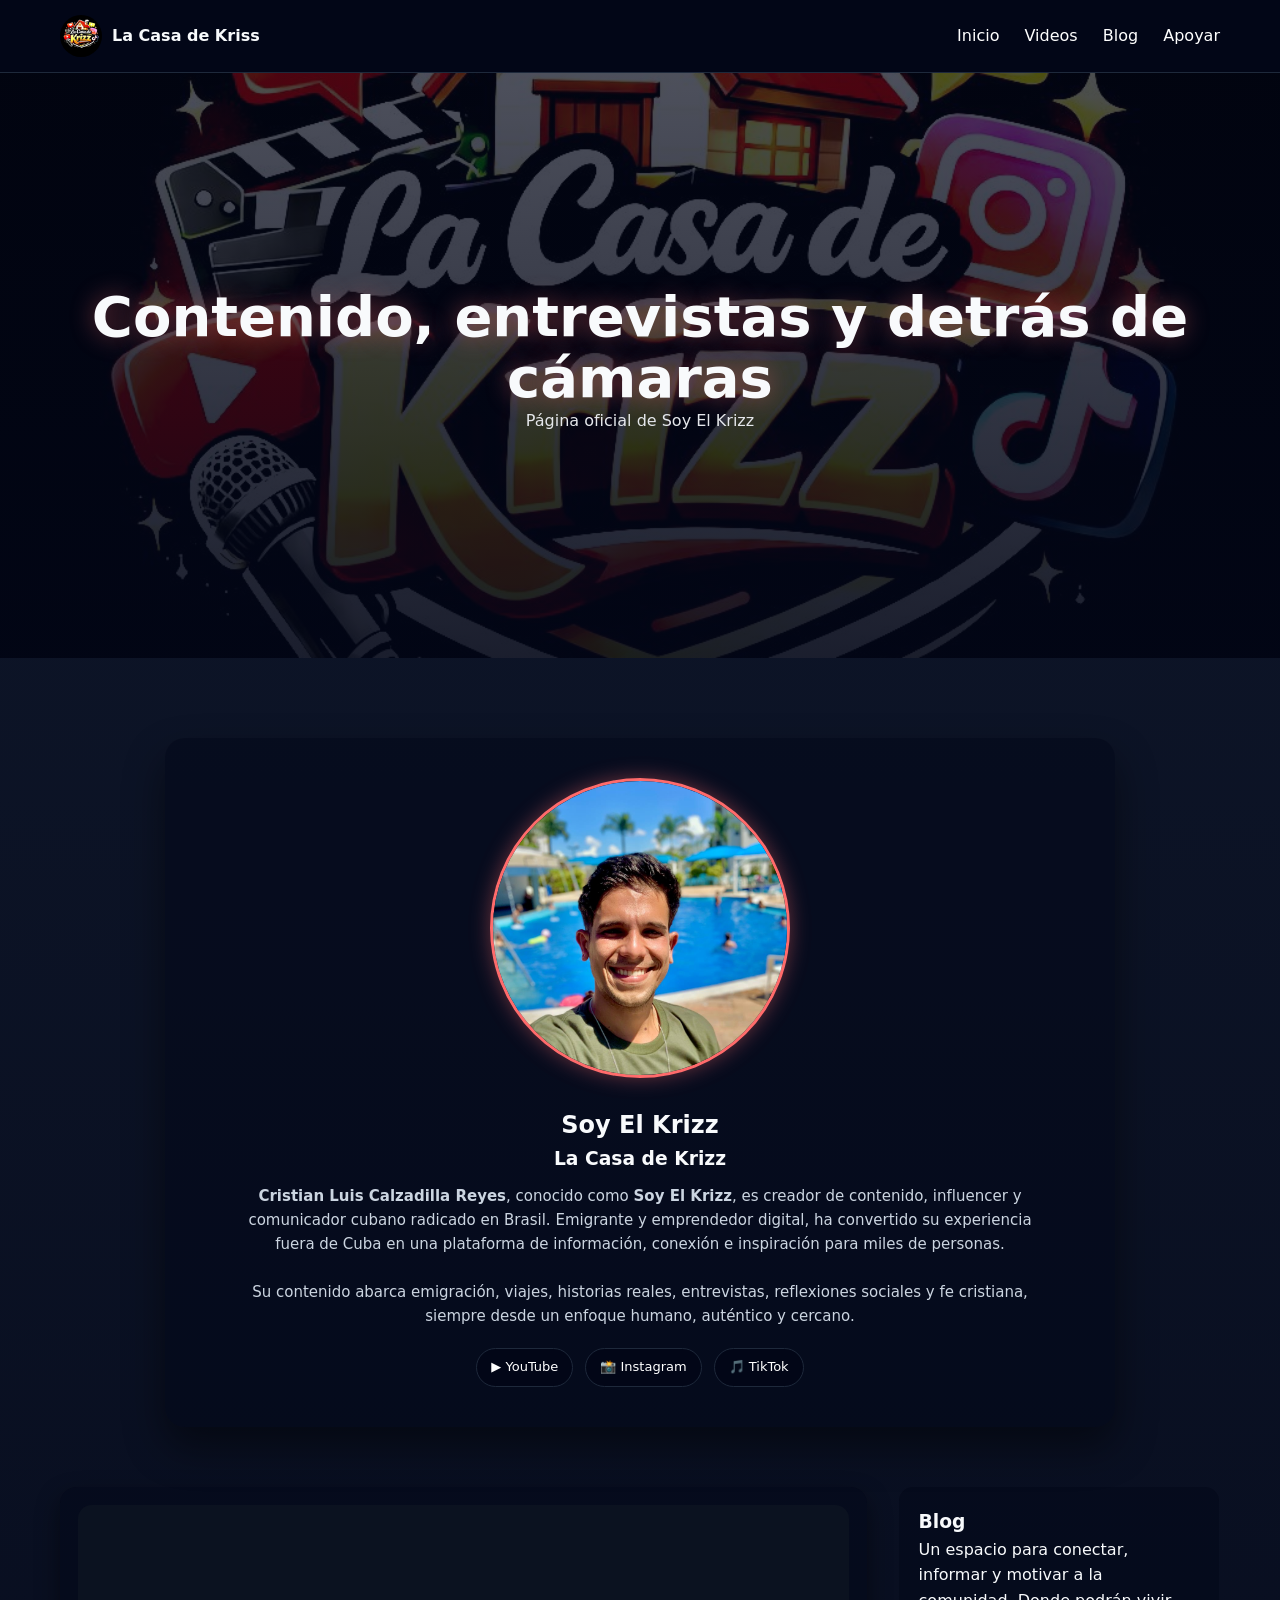
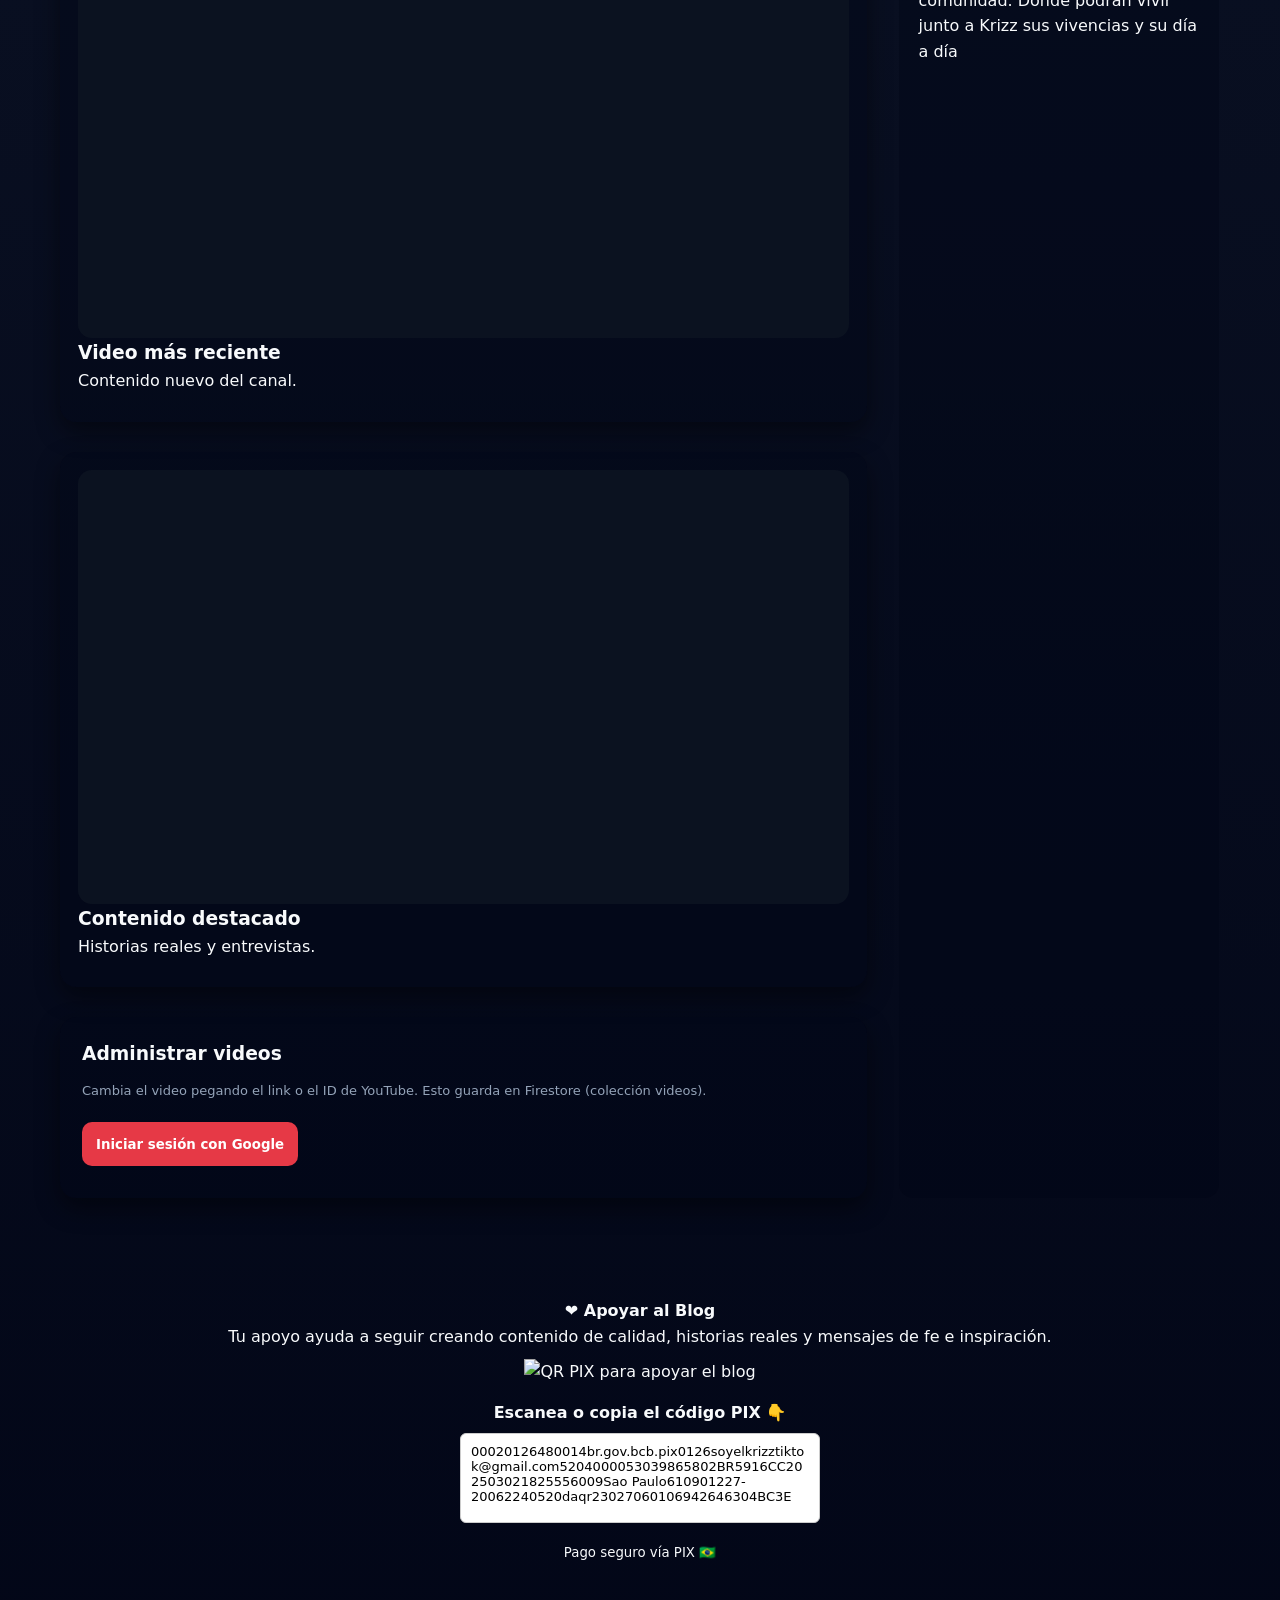
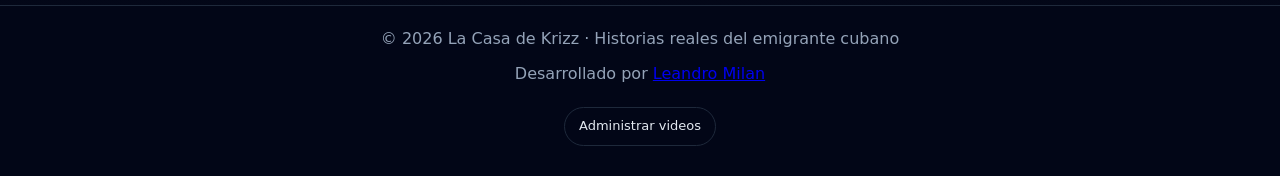
==== index.html @ 84e84c22 "Inline admin UI in index.html (Google sign-in + Firestore writes)" ====
<!DOCTYPE html>
<html lang="es">
<head>
    <meta charset="UTF-8">
    <meta name="viewport" content="width=device-width, initial-scale=1.0">
    <title>La Casa de Krizz 🎥 | Historias Reales del Emigrante Cubano</title>

    <!-- SEO -->
<meta name="description" content="La Casa de Krizz: historias reales de emigración, entrevistas, fe cristiana y vida fuera de Cuba. Videos auténticos de Soy El Krizz, creador cubano en Brasil.">
<meta name="keywords" content="Soy El Krizz, emigrante cubano, vida en Brasil, historias reales, videos de emigración, fe cristiana, creador cubano">
<meta name="author" content="Leandro Milán">
<meta name="robots" content="index, follow">

<!-- Open Graph -->
<meta property="og:title" content="La Casa de Krizz | Historias Reales del Emigrante Cubano">
<meta property="og:description" content="Videos, experiencias y contenido real sobre emigración, fe y vida fuera de Cuba.">
<meta property="og:image" content="https://leandro-designer.github.io/La-Casa-de-Krizz/imagenes/logo.png">
<meta property="og:url" content="https://leandro-designer.github.io/La-Casa-de-Krizz/">
<meta property="og:type" content="website">

<!-- TWITTER -->
<meta name="twitter:card" content="summary_large_image">
<meta name="twitter:title" content="La Casa de Krizz">
<meta name="twitter:description" content="Historias reales del emigrante cubano. Videos auténticos y humanos.">
<meta name="twitter:image" content="https://leandro-designer.github.io/La-Casa-de-Krizz/imagenes/logo.png">

    <!-- ICONO -->
    <link rel="icon" href="imagenes/logo-blog2.png">

    <link rel="preconnect" href="https://img.youtube.com">
    <link rel="preconnect" href="https://www.youtube.com">
    <link rel="preconnect" href="https://www.gstatic.com">
    <link rel="preconnect" href="https://firestore.googleapis.com">
    <link rel="preload" as="image" href="imagenes/Soy-el-Krizz.png">

    <!-- CSS -->
    <link rel="stylesheet" href="style.css">

    <script>
        // Avoid flashing the hardcoded thumbnails before Firestore swaps them in.
        document.documentElement.classList.add("videos-loading");
    </script>
</head>
<body>

<!-- ================= HEADER ================= -->
<header class="header">
    <div class="header-container">
        <div class="brand">
            <img src="imagenes/logo-blog2.png" alt="Logo-La Casa de Kriss" loading="lazy" >
            <span>La Casa de Kriss</span>
        </div>

        <nav class="nav">
            <a href="#Inicio">Inicio</a>
            <a href="#Videos">Videos</a>
            <a href="#Blog">Blog</a>
            <a href="#Apoyar">Apoyar</a>
        </nav>
    </div>
</header>

<!-- ================= HERO ================= -->
<section id="Inicio" class="hero">
    <div class="hero-content">
        <h1>Contenido, entrevistas y detrás de cámaras</h1>
        <p>Página oficial de Soy El Krizz</p>
    </div>
</section>

<!-- ================= BIOGRAFÍA ================= -->
<section class="author-bio" itemscope itemtype="https://schema.org/Person">

    <img src="imagenes/Soy-el-Krizz.png"
            alt="Soy El Krizz creador de contenido"
            class="author-img"
            itemprop="image">

    <h2 itemprop="name">Soy El Krizz</h2>

    <div class="biografia" itemscope itemtype="https://schema.org/Person">

    <h3 itemprop="name">La Casa de Krizz</h3>

    <p itemprop="description" class="author-desc">
        <strong>Cristian Luis Calzadilla Reyes</strong>, conocido como <strong>Soy El Krizz</strong>,
            es creador de contenido, influencer y comunicador cubano radicado en Brasil.
            Emigrante y emprendedor digital, ha convertido su experiencia fuera de Cuba
            en una plataforma de información, conexión e inspiración para miles de personas.
            <br><br>
            Su contenido abarca emigración, viajes, historias reales, entrevistas,
            reflexiones sociales y fe cristiana, siempre desde un enfoque humano,
            auténtico y cercano.
    </p>

        <meta itemprop="nationality" content="Cubano">
        <meta itemprop="homeLocation" content="Brasil">
        <meta itemprop="jobTitle" content="Creador de contenido digital">
    </div>

    <div class="author-social">
        <a href="https://youtube.com/@soyelkrizzoficial" target="_blank" rel="noopener noreferrer">▶ YouTube</a>
        <a href="https://www.instagram.com/soy_elkrizz" target="_blank" rel="noopener noreferrer">📸 Instagram</a>
        <a href="https://www.tiktok.com/@soyelkrizz" target="_blank" rel="noopener noreferrer">🎵 TikTok</a>
    </div>

</section>

<!-- ================= CONTENIDO ================= -->
<main id="Videos" class="layout">

<!-- ================= POSTS ================= -->
<section>

    <!-- POST 1 -->
    <article class="post" data-slot="1" itemscope itemtype="https://schema.org/VideoObject">

    <meta itemprop="name" content="Video más reciente de Soy El Krizz">
    <meta itemprop="description" content="Experiencias reales de emigración y vida fuera de Cuba">
    <meta itemprop="thumbnailUrl" content="https://img.youtube.com/vi/ID/maxresdefault.jpg">
    <meta itemprop="uploadDate" content="2025-01-01">
    <meta itemprop="embedUrl" content="https://www.youtube.com/embed/ID">

        <div class="video-thumb" data-video="gFSZrlOdkKU">
            <img src="https://img.youtube.com/vi/gFSZrlOdkKU/maxresdefault.jpg" alt="Video YouTube" loading="lazy" >
            <span class="play-btn">▶</span>
        </div>

        <div class="post-content">
            <h3>Video más reciente</h3>
            <p>Contenido nuevo del canal.</p>
        </div>

        <script type="application/ld+json">
{
    "@context": "https://schema.org",
    "@type": "VideoObject",
    "name": "Video de Soy El Krizz",
    "description": "Historias reales del emigrante cubano",
    "thumbnailUrl": "https://img.youtube.com/vi/VIDEO_ID/maxresdefault.jpg",
    "uploadDate": "2026-01-01",
    "contentUrl": "https://www.youtube.com/watch?v=VIDEO_ID",
    "embedUrl": "https://www.youtube.com/embed/VIDEO_ID"
}
</script>
    </article>

    <!-- POST 2 -->
    <article class="post" data-slot="2" itemscope itemtype="https://schema.org/VideoObject">

    <meta itemprop="name" content="Video más reciente de Soy El Krizz">
    <meta itemprop="description" content="Experiencias reales de emigración y vida fuera de Cuba">
    <meta itemprop="thumbnailUrl" content="https://img.youtube.com/vi/ID/maxresdefault.jpg">
    <meta itemprop="uploadDate" content="2025-01-01">
    <meta itemprop="embedUrl" content="https://www.youtube.com/embed/ID">

        <div class="video-thumb" data-video="pbfb7nQKcQE">
            <img src="https://img.youtube.com/vi/pbfb7nQKcQE/maxresdefault.jpg" alt="Video YouTube" loading="lazy" >
            <span class="play-btn">▶</span>
        </div>

        <div class="post-content">
            <h3>Contenido destacado</h3>
            <p>Historias reales y entrevistas.</p>
        </div>

        <script type="application/ld+json">
{
    "@context": "https://schema.org",
    "@type": "VideoObject",
    "name": "Video de Soy El Krizz",
    "description": "Historias reales del emigrante cubano",
    "thumbnailUrl": "https://img.youtube.com/vi/VIDEO_ID/maxresdefault.jpg",
    "uploadDate": "2026-01-01",
    "contentUrl": "https://www.youtube.com/watch?v=VIDEO_ID",
    "embedUrl": "https://www.youtube.com/embed/VIDEO_ID"
}
</script>
    </article>

    <!-- ================= ADMIN (MISMA PAGINA) ================= -->
    <section class="admin-card" id="admin" aria-label="Administrar videos">
        <h3>Administrar videos</h3>
        <p class="admin-meta">
            Cambia el video pegando el link o el ID de YouTube. Esto guarda en Firestore (colección <code>videos</code>).
        </p>

        <div>
            <button class="btnLink" id="btnSignIn">Iniciar sesión con Google</button>
            <button class="btnLink" id="btnSignOut" style="display:none;">Cerrar sesión</button>
            <div class="admin-status" id="userInfo"></div>
            <div class="admin-status" id="status"></div>
        </div>

        <div class="admin-actions" id="editor" style="display:none;"></div>
    </section>

</section>

<!-- ================= SIDEBAR ================= -->
<aside id="Blog" class="sidebar">
    <div class="card">
        <h3>Blog</h3>
        <p>Un espacio para conectar, informar y motivar a la comunidad. Donde podrán vivir junto a Krizz sus vivencias y su día a día </p>
    </div>
</aside>

</main>

<!-- ================= MODAL ================= -->
<div class="modal-video" id="videoModal">
    <div class="modal-content">
        <span class="close-modal" id="closeModal">×</span>
        <iframe id="videoFrame" title="Reproductor de video" allowfullscreen></iframe>
    </div>
</div>

<!-- DONACIONES -->
<section id="Apoyar" class="donaciones">
    <h4>❤️ Apoyar al Blog</h4>

    <p>
        Tu apoyo ayuda a seguir creando contenido de calidad, historias reales
        y mensajes de fe e inspiración.
    </p>

    <!-- QR PIX -->
    <div class="pix-box">
        <img
            src="https://api.qrserver.com/v1/create-qr-code/?size=220x220&data=00020126480014br.gov.bcb.pix0126soyelkrizztiktok@gmail.com5204000053039865802BR5916CC202503021825556009Sao Paulo610901227-20062240520daqr23027060106942646304BC3E"
            alt="QR PIX para apoyar el blog" loading="lazy">

        <p class="pix-text">Escanea o copia el código PIX 👇</p>

        <!-- PIX COPIA Y PEGA -->
        <textarea
            readonly
            onclick="this.select()"
            class="pix-code"
        >00020126480014br.gov.bcb.pix0126soyelkrizztiktok@gmail.com5204000053039865802BR5916CC202503021825556009Sao Paulo610901227-20062240520daqr23027060106942646304BC3E</textarea>

        <small>Pago seguro vía PIX 🇧🇷</small>
    </div>
</section>

<!-- ================= FOOTER ================= -->
<footer class="footer">
    <p>© 2026 La Casa de Krizz · Historias reales del emigrante cubano</p>
    <p>Desarrollado por <a href="https://wa.me/5551999422335" target="_blank" rel="noopener noreferrer">Leandro Milan</a></p>
    <p><a class="admin-link" href="#admin">Administrar videos</a></p>
</footer>

<!-- ========= SCRIPT ========= -->
<script>
const modal = document.getElementById("videoModal");
const frame = document.getElementById("videoFrame");
const closeModal = document.getElementById("closeModal");

window.activarModal = function () {
    document.querySelectorAll(".video-thumb").forEach(thumb => {
    thumb.onclick = () => {
        frame.src = `https://www.youtube.com/embed/${thumb.dataset.video}?autoplay=1`;
        modal.style.display = "flex";
    };
});
};

closeModal.onclick = () => {
    modal.style.display = "none";
    frame.src = "";
};

modal.onclick = e => {
    if (e.target === modal) {
    modal.style.display = "none";
    frame.src = "";
}
};

activarModal();
</script>

<!-- Firestore (solo lectura): editas los videos desde Firebase Console -->
<script src="./firebase-config.js"></script>

<script type="module">
import { initializeApp, getApps } from "https://www.gstatic.com/firebasejs/10.8.0/firebase-app.js";
import {
  getAuth,
  GoogleAuthProvider,
  onAuthStateChanged,
  signInWithPopup,
  signOut,
} from "https://www.gstatic.com/firebasejs/10.8.0/firebase-auth.js";
import { getFirestore, doc, getDoc } from "https://www.gstatic.com/firebasejs/10.8.0/firebase-firestore.js";
import { setDoc, serverTimestamp } from "https://www.gstatic.com/firebasejs/10.8.0/firebase-firestore.js";

const CACHE_KEY = "krizz_videos_cache_v1";

function readCache() {
  try {
    const raw = localStorage.getItem(CACHE_KEY);
    return raw ? JSON.parse(raw) : null;
  } catch {
    return null;
  }
}

function writeCache(cache) {
  try {
    localStorage.setItem(CACHE_KEY, JSON.stringify(cache));
  } catch {
    // ignore (private mode / quota / blocked)
  }
}

function normalizeYouTubeId(value) {
  const s = String(value || "").trim();
  if (!s) return null;

  // If the value starts with a YouTube id, accept the first 11 chars.
  const m0 = s.match(/^([a-zA-Z0-9_-]{11})/);
  if (m0) return m0[1];

  // Accept common URL patterns.
  const m1 = s.match(/(?:v=|youtu\.be\/)([a-zA-Z0-9_-]{11})/);
  if (m1) return m1[1];

  return null;
}

function applyVideo(slot, videoId, thumbUrl) {
  const post = document.querySelector(`.post[data-slot="${slot}"]`);
  if (!post) return;

  const thumb = post.querySelector(".video-thumb");
  const img = thumb?.querySelector("img");
  if (!thumb || !img) return;

  const id = normalizeYouTubeId(videoId);
  if (id) thumb.dataset.video = id;

  if (typeof thumbUrl === "string" && /^https?:\/\//.test(thumbUrl)) {
    img.src = thumbUrl;
    return;
  }

  if (id) img.src = `https://img.youtube.com/vi/${id}/hqdefault.jpg`;
}

function setStatus(msg) {
  const el = document.getElementById("status");
  if (!el) return;
  el.textContent = msg ? String(msg) : "";
}

function setUserInfo(msg) {
  const el = document.getElementById("userInfo");
  if (!el) return;
  el.textContent = msg ? String(msg) : "";
}

function renderAdminRows(slots) {
  const editorEl = document.getElementById("editor");
  if (!editorEl) return;

  editorEl.innerHTML = "";
  slots.forEach((slot) => {
    const row = document.createElement("div");
    row.className = "admin-row";
    row.dataset.slot = String(slot);
    row.innerHTML = `
      <label>Slot ${String(slot)}</label>
      <input type="text" class="videoInput" placeholder="Pega link o ID de YouTube">
      <button class="btnLink btnSave">Guardar</button>
    `;
    editorEl.appendChild(row);
  });
}

async function loadVideosFromFirestore() {
  const firebaseConfig = window.FIREBASE_CONFIG;
  if (!firebaseConfig?.apiKey || !firebaseConfig?.projectId) {
    console.warn("FIREBASE_CONFIG no configurado; se usan videos hardcodeados del HTML.");
    document.documentElement.classList.remove("videos-loading");
    return;
  }

  const app = getApps().length ? getApps()[0] : initializeApp(firebaseConfig);
  const db = getFirestore(app);
  const auth = getAuth(app);
  const provider = new GoogleAuthProvider();

  const slots = Array.from(document.querySelectorAll(".post[data-slot]"))
    .map((el) => el.dataset.slot)
    .filter(Boolean);

  const uniqueSlots = Array.from(new Set(slots));

  // Admin UI (same page). Safe even if the section doesn't exist.
  const btnIn = document.getElementById("btnSignIn");
  const btnOut = document.getElementById("btnSignOut");
  const editorEl = document.getElementById("editor");
  if (btnIn && btnOut && editorEl) {
    renderAdminRows(uniqueSlots);

    btnIn.addEventListener("click", async () => {
      setStatus("");
      try {
        await signInWithPopup(auth, provider);
      } catch (err) {
        const code = err?.code ? ` (${err.code})` : "";
        if (err?.code === "auth/unauthorized-domain") {
          setStatus("Dominio no autorizado en Firebase Auth. Agrega leandro-designer.github.io en Authentication -> Settings -> Authorized domains." + code);
        } else {
          setStatus("No se pudo iniciar sesión." + code);
        }
        console.error(err);
      }
    });

    btnOut.addEventListener("click", async () => {
      setStatus("");
      try {
        await signOut(auth);
      } catch (err) {
        console.error(err);
        setStatus("No se pudo cerrar sesión.");
      }
    });

    editorEl.addEventListener("click", async (e) => {
      const btn = e.target?.closest?.(".btnSave");
      if (!btn) return;

      const row = btn.closest(".admin-row");
      const slot = row?.dataset?.slot;
      const input = row?.querySelector?.(".videoInput");
      const raw = input?.value;
      if (!slot || !input) return;

      const id = normalizeYouTubeId(raw);
      if (!id) {
        setStatus("Pega un link o ID válido de YouTube.");
        return;
      }

      setStatus("Guardando...");
      try {
        await setDoc(
          doc(db, "videos", String(slot)),
          { videoId: id, updatedAt: serverTimestamp() },
          { merge: true }
        );

        // Update UI + cache immediately.
        applyVideo(slot, id, null);
        const cached = readCache();
        const nextCache = (cached && typeof cached === "object") ? { ...cached } : {};
        nextCache[String(slot)] = { videoId: id, thumbUrl: nextCache?.[String(slot)]?.thumbUrl ?? null };
        writeCache(nextCache);
        window.activarModal?.();

        setStatus(`Guardado slot ${slot}.`);
      } catch (err) {
        console.error(err);
        if (err?.code === "permission-denied") {
          setStatus("Permiso denegado. Ajusta tus Firestore Rules para permitir write solo a tu usuario.");
        } else {
          setStatus("Error guardando en Firestore.");
        }
      }
    });

    onAuthStateChanged(auth, async (user) => {
      if (!user) {
        setUserInfo("");
        editorEl.style.display = "none";
        btnOut.style.display = "none";
        btnIn.style.display = "inline-block";
        return;
      }

      const label = user.email ? user.email : user.uid;
      setUserInfo(`Sesión iniciada: ${label}`);
      editorEl.style.display = "grid";
      btnOut.style.display = "inline-block";
      btnIn.style.display = "none";

      // Prefill inputs with current Firestore values (best effort).
      try {
        await Promise.all(
          uniqueSlots.map(async (slot) => {
            const snap = await getDoc(doc(db, "videos", String(slot)));
            if (!snap.exists()) return;
            const data = snap.data() || {};
            const row = editorEl.querySelector(`.admin-row[data-slot="${String(slot)}"]`);
            const input = row?.querySelector?.(".videoInput");
            if (input && !input.value && data.videoId) input.value = data.videoId;
          })
        );
      } catch {
        // ignore
      }
    });
  }

  // Apply last-known values immediately to prevent showing stale HTML defaults.
  const cached = readCache();
  if (cached && typeof cached === "object") {
    let applied = false;
    for (const slot of uniqueSlots) {
      const entry = cached?.[slot];
      if (!entry) continue;
      applyVideo(slot, entry.videoId, entry.thumbUrl);
      applied = true;
    }
    if (applied) {
      window.activarModal?.();
      document.documentElement.classList.remove("videos-loading");
    }
  }

  // Refresh from Firestore in the background (and update cache).
  const nextCache = (cached && typeof cached === "object") ? { ...cached } : {};
  try {
    await Promise.all(
      uniqueSlots.map(async (slot) => {
        try {
          const snap = await getDoc(doc(db, "videos", String(slot)));
          if (!snap.exists()) return;

          const data = snap.data() || {};
          applyVideo(slot, data.videoId, data.thumbUrl);
          nextCache[slot] = { videoId: data.videoId ?? null, thumbUrl: data.thumbUrl ?? null };
        } catch (err) {
          console.warn(`No se pudo leer Firestore para slot ${slot}.`, err);
        }
      })
    );

    writeCache(nextCache);
  } finally {
    window.activarModal?.();
    document.documentElement.classList.remove("videos-loading");
  }
}

loadVideosFromFirestore();
</script>

</body>
</html>
---- style.css ----
/* ================= RESET ================= */
* {
    margin: 0;
    padding: 0;
    box-sizing: border-box;
    font-family: 'Segoe UI', system-ui, sans-serif;
}

/* ================= ROOT ================= */
:root {
    --rojo: #E63946;
    --rojo-hover: #FF6B6B;
    --rojo-oscuro: #B11226;

    --dorado: #F2C94C;

    --negro: #020617;
    --gris-texto: #cbd5e1;

    --blanco: #FFFFFF;
}

/* ================= BODY ================= */
body {
    background: linear-gradient(180deg, #0f172a 0%, #020617 100%);
    color: #f8fafc;
}

body {
    font-size: 16px;
    line-height: 1.6;
}

/* ================= HEADER ================= */
.header {
    background: #020617;
    border-bottom: 1px solid #1e293b;
}

.header-container {
    max-width: 1200px;
    margin: auto;
    padding: 15px 20px;
    display: flex;
    justify-content: space-between;
    align-items: center;
}

.brand {
    display: flex;
    align-items: center;
    gap: 10px;
    font-weight: bold;
}

.brand img {
    width: 42px;
    height: 42px;
    border-radius: 50%;
}

.nav a {
    margin-left: 20px;
    text-decoration: none;
    color: white;
}

.nav a:hover {
    color: var(--rojo-hover);
}

/* ================= HERO ================= */
.hero {
    min-height: 65vh;
    background:
        linear-gradient(rgba(2,6,23,0.7), rgba(2,6,23,0.9)),
        url("imagenes/logo-blog2.png") center/cover no-repeat;
    display: flex;
    align-items: center;
    justify-content: center;
    text-align: center;
}

.hero-content h1 {
    text-shadow: 0 0 25px rgba(255,107,107,0.45);
    font-size: clamp(32px, 5vw, 56px);
    line-height: 1.08;
}

.hero-content p {
    color: #e5e7eb;
}

/* ================= BIOGRAFÍA ================= */
.author-bio {
    max-width: 950px;
    margin: 80px auto 50px;
    padding: 40px 25px;
    background: #0206176c;
    border-radius: 20px;
    box-shadow: 0 20px 40px rgba(0,0,0,0.45);
    text-align: center;
    animation: fadeUp 0.9s ease-out forwards;
}

.author-img {
    width: 300px;
    height: 300px;
    border-radius: 50%;
    object-fit: cover;
    margin-bottom: 20px;
    border: 3px solid var(--rojo-hover);
    box-shadow: 0 0 20px rgba(255,107,107,0.4);
}

.author-bio h3 {
    margin-bottom: 10px;
}

.biografia {
    max-width: 820px;
    margin: auto;
}

.author-desc {
    font-size: 15px;
    line-height: 1.6;
    color: var(--gris-texto);
}

/* ================= REDES ================= */
.author-social {
    margin-top: 20px;
    display: flex;
    justify-content: center;
    gap: 12px;
    flex-wrap: wrap;
}

.author-social a {
    text-decoration: none;
    font-size: 13px;
    padding: 8px 14px;
    border-radius: 999px;
    background: #020617;
    color: white;
    border: 1px solid #1e293b;
    transition: all 0.3s ease;
}

.author-social a:hover {
    background: var(--rojo-hover);
    border-color: var(--rojo-hover);
}

/* ================= LAYOUT ================= */
.layout {
    max-width: 1200px;
    margin: 60px auto;
    padding: 0 20px;
    display: grid;
    grid-template-columns: 2.5fr 1fr;
    gap: 30px;
}

/* ================= POSTS ================= */
.post {
    background: #0206176c;
    border-radius: 16px;
    padding: 18px;
    margin-bottom: 30px;
    box-shadow: 0 10px 25px rgba(0,0,0,0.45);
}

/* ================= VIDEO ================= */
.video-thumb {
    position: relative;
    width: 100%;
    aspect-ratio: 16 / 9;
    border-radius: 14px;
    overflow: hidden;
    cursor: pointer;
    background: #020617;
}

.video-thumb img {
    width: 100%;
    height: 100%;
    object-fit: cover;
    transition: transform 0.35s ease;
}

.video-thumb:hover img {
    transform: scale(1.06);
}

.play-btn {
    pointer-events: none;
}

.play-btn {
    position: absolute;
    inset: 0;
    display: flex;
    align-items: center;
    justify-content: center;
    font-size: 64px;
    background: rgba(0,0,0,0.35);
}

/* ================= VIDEO LOADING ================= */
html.videos-loading .video-thumb {
    cursor: default;
    pointer-events: none;
    background: linear-gradient(90deg, #0b1220 25%, #111c31 37%, #0b1220 63%);
    background-size: 400% 100%;
    animation: krizzShimmer 1.1s ease-in-out infinite;
}

html.videos-loading .video-thumb img,
html.videos-loading .video-thumb .play-btn {
    opacity: 0;
}

@keyframes krizzShimmer {
    0% { background-position: 100% 0; }
    100% { background-position: 0 0; }
}

/* ================= BOTONES ================= */
.read-more,
.btnLink {
    margin-top: 10px;
    padding: 10px 14px;
    border-radius: 10px;
    background: var(--rojo);
    color: white;
    border: none;
    cursor: pointer;
    font-weight: 600;
}

.read-more:hover,
.btnLink:hover {
    background: var(--rojo-hover);
}

.btnLink {
    min-height: 44px;
}


/* ================= MODAL ================= */
.modal-video {
    display: none;
    position: fixed;
    inset: 0;
    background: rgba(2,6,23,0.92);
    z-index: 9999;
    justify-content: center;
    align-items: center;
}

.modal-content {
    width: 90%;
    max-width: 900px;
    aspect-ratio: 16 / 9;
    position: relative;
    border-radius: 16px;
}

.modal-content iframe {
    width: 100%;
    height: 100%;
    border-radius: 16px;
    border: none;
}

.close-modal {
    position: absolute;
    top: -45px;
    right: 0;
    font-size: 36px;
    cursor: pointer;
}

/* ================= DONACIONES ================= */

.donaciones {
    text-align: center;
    padding: 40px 20px;
}

p {
    margin-bottom: 10px;
}

.pix-box {
    max-width: 360px;
    margin: 0 auto;
}

.pix-box img {
    width: 180px;
    height: 180px;
    margin-bottom: 15px;
}

.pix-text {
    font-weight: 600;
    margin-bottom: 8px;
}

.pix-code {
    width: 100%;
    min-height: 90px;
    padding: 10px;
    font-size: 13px;
    resize: none;
    cursor: pointer;
    border-radius: 6px;
    border: 1px solid #ccc;
    margin-bottom: 8px;
}

/* ================= SIDEBAR ================= */
.sidebar {
    display: flex;
    justify-content: center;
}

.sidebar .card {
    background: #0206176c;
    padding: 20px;
    border-radius: 14px;
    max-width: 320px;
}

/* ================= FOOTER ================= */
.footer {
    background: #020617;
    border-top: 1px solid #1e293b;
    text-align: center;
    padding: 20px;
    color: #94a3b8;
}

.admin-link {
    display: inline-block;
    margin-top: 10px;
    text-decoration: none;
    font-size: 13px;
    padding: 8px 14px;
    border-radius: 999px;
    background: #020617;
    color: #e2e8f0;
    border: 1px solid #1e293b;
    transition: all 0.25s ease;
}

.admin-link:hover {
    background: #0b1220;
    border-color: #334155;
}

/* ================= ADMIN PAGE ================= */
.admin-panel {
    max-width: 900px;
    margin: 60px auto;
    padding: 0 20px;
}

.admin-card {
    background: #0206176c;
    border-radius: 16px;
    padding: 22px;
    margin-top: 18px;
    box-shadow: 0 10px 25px rgba(0,0,0,0.45);
}

.admin-actions {
    margin-top: 14px;
    display: grid;
    gap: 12px;
}

.admin-row {
    display: grid;
    grid-template-columns: 90px 1fr auto;
    gap: 10px;
    align-items: center;
}

.admin-row label {
    color: #cbd5e1;
    font-weight: 600;
    font-size: 13px;
}

.admin-row input {
    width: 100%;
    padding: 10px 12px;
    border-radius: 10px;
    border: 1px solid #1e293b;
    background: #020617;
    color: #f8fafc;
    outline: none;
}

.admin-row input:focus {
    border-color: #475569;
}

.admin-meta {
    margin-top: 12px;
    color: #94a3b8;
    font-size: 13px;
}

.admin-status {
    margin-top: 10px;
    font-size: 13px;
    color: #e2e8f0;
}

@media (max-width: 700px) {
    .admin-row {
        grid-template-columns: 1fr;
    }
}

/* ================= ANIMACIONES ================= */
@keyframes fadeUp {
    from {
        opacity: 0;
        transform: translateY(25px);
    }
    to {
        opacity: 1;
        transform: translateY(0);
    }
}

/* ================= RESPONSIVE ================= */
@media (max-width: 900px) {
    .layout {
        grid-template-columns: 1fr;
    }

    .nav {
        display: none;
    }

    .author-img {
        width: 220px;
        height: 220px;
    }
}
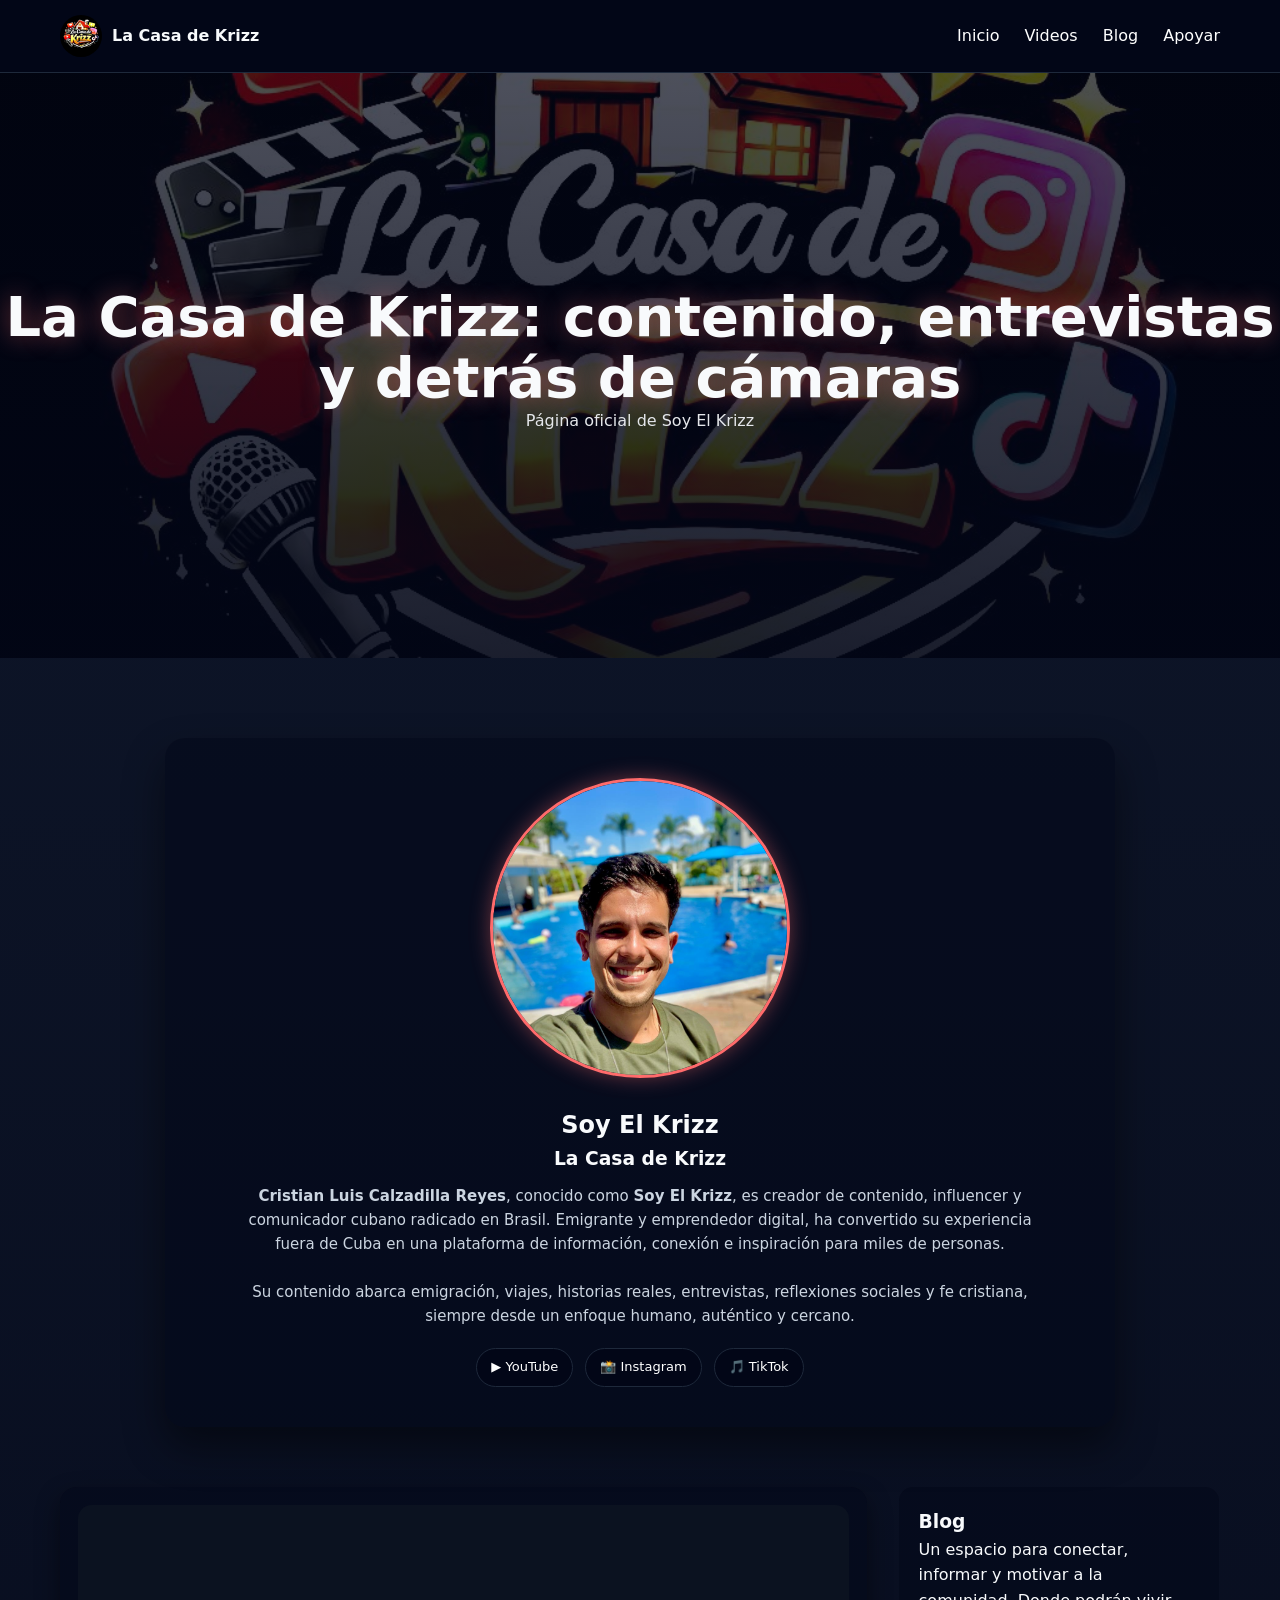
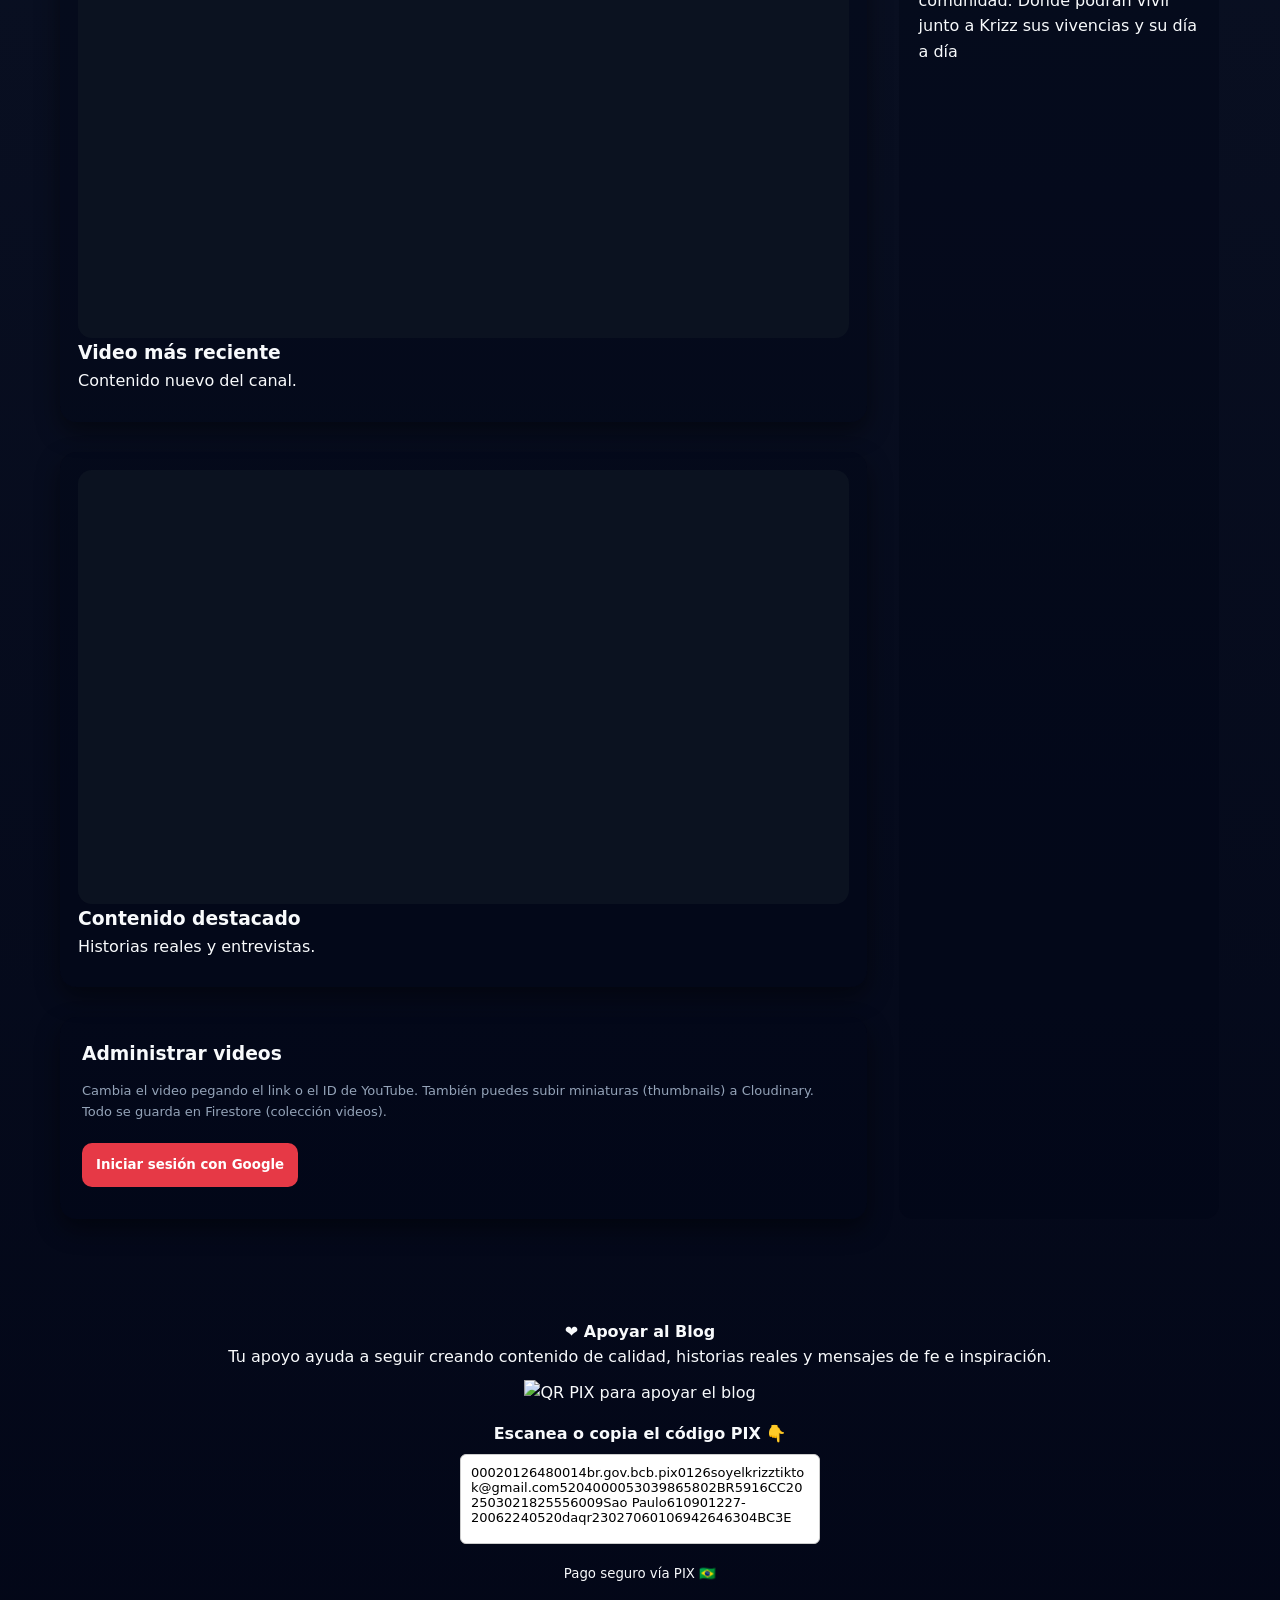
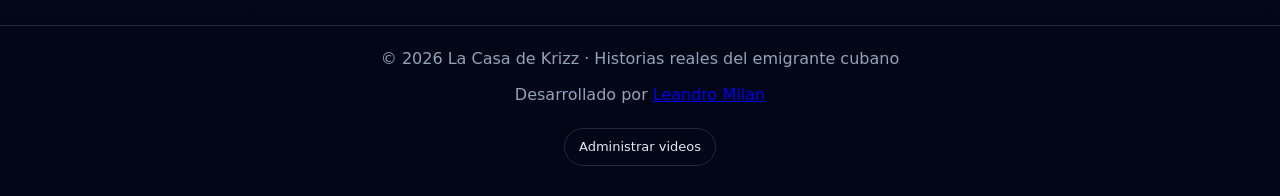
==== commit 26991783: "SEO + sitemap/robots + Cloudinary thumbs" ====
--- a/index.html
+++ b/index.html
@@ -1,28 +1,33 @@
 <!DOCTYPE html>
 <html lang="es">
 <head>
-    <meta charset="UTF-8">
-    <meta name="viewport" content="width=device-width, initial-scale=1.0">
-    <title>La Casa de Krizz 🎥 | Historias Reales del Emigrante Cubano</title>
-
+    <meta charset="UTF-8">
+    <meta name="viewport" content="width=device-width, initial-scale=1.0">
+    <title>La Casa de Krizz 🎥 | Historias Reales del Emigrante Cubano</title>
+
     <!-- SEO -->
 <meta name="description" content="La Casa de Krizz: historias reales de emigración, entrevistas, fe cristiana y vida fuera de Cuba. Videos auténticos de Soy El Krizz, creador cubano en Brasil.">
 <meta name="keywords" content="Soy El Krizz, emigrante cubano, vida en Brasil, historias reales, videos de emigración, fe cristiana, creador cubano">
 <meta name="author" content="Leandro Milán">
 <meta name="robots" content="index, follow">
-
-<!-- Open Graph -->
-<meta property="og:title" content="La Casa de Krizz | Historias Reales del Emigrante Cubano">
-<meta property="og:description" content="Videos, experiencias y contenido real sobre emigración, fe y vida fuera de Cuba.">
-<meta property="og:image" content="https://leandro-designer.github.io/La-Casa-de-Krizz/imagenes/logo.png">
-<meta property="og:url" content="https://leandro-designer.github.io/La-Casa-de-Krizz/">
-<meta property="og:type" content="website">
-
-<!-- TWITTER -->
-<meta name="twitter:card" content="summary_large_image">
-<meta name="twitter:title" content="La Casa de Krizz">
-<meta name="twitter:description" content="Historias reales del emigrante cubano. Videos auténticos y humanos.">
-<meta name="twitter:image" content="https://leandro-designer.github.io/La-Casa-de-Krizz/imagenes/logo.png">
+<link rel="canonical" href="https://leandro-designer.github.io/La-Casa-de-Krizz/">
+<meta name="theme-color" content="#020617">
+
+ <!-- Open Graph -->
+ <meta property="og:title" content="La Casa de Krizz | Historias Reales del Emigrante Cubano">
+ <meta property="og:description" content="Videos, experiencias y contenido real sobre emigración, fe y vida fuera de Cuba.">
+ <meta property="og:image" content="https://leandro-designer.github.io/La-Casa-de-Krizz/imagenes/logo.png">
+ <meta property="og:url" content="https://leandro-designer.github.io/La-Casa-de-Krizz/">
+ <meta property="og:type" content="website">
+ <meta property="og:site_name" content="La Casa de Krizz">
+ <meta property="og:locale" content="es_ES">
+
+ <!-- TWITTER -->
+ <meta name="twitter:card" content="summary_large_image">
+ <meta name="twitter:title" content="La Casa de Krizz">
+ <meta name="twitter:description" content="Historias reales del emigrante cubano. Videos auténticos y humanos.">
+ <meta name="twitter:image" content="https://leandro-designer.github.io/La-Casa-de-Krizz/imagenes/logo.png">
+ <meta name="twitter:url" content="https://leandro-designer.github.io/La-Casa-de-Krizz/">
 
     <!-- ICONO -->
     <link rel="icon" href="imagenes/logo-blog2.png">
@@ -31,6 +36,8 @@
     <link rel="preconnect" href="https://www.youtube.com">
     <link rel="preconnect" href="https://www.gstatic.com">
     <link rel="preconnect" href="https://firestore.googleapis.com">
+    <link rel="preconnect" href="https://api.cloudinary.com">
+    <link rel="preconnect" href="https://res.cloudinary.com">
     <link rel="preload" as="image" href="imagenes/Soy-el-Krizz.png">
 
     <!-- CSS -->
@@ -47,9 +54,9 @@
 <header class="header">
     <div class="header-container">
         <div class="brand">
-            <img src="imagenes/logo-blog2.png" alt="Logo-La Casa de Kriss" loading="lazy" >
-            <span>La Casa de Kriss</span>
-        </div>
+            <img src="imagenes/logo-blog2.png" alt="Logo La Casa de Krizz" loading="lazy" >
+            <span>La Casa de Krizz</span>
+        </div>
 
         <nav class="nav">
             <a href="#Inicio">Inicio</a>
@@ -62,11 +69,11 @@
 
 <!-- ================= HERO ================= -->
 <section id="Inicio" class="hero">
-    <div class="hero-content">
-        <h1>Contenido, entrevistas y detrás de cámaras</h1>
-        <p>Página oficial de Soy El Krizz</p>
-    </div>
-</section>
+    <div class="hero-content">
+        <h1>La Casa de Krizz: contenido, entrevistas y detrás de cámaras</h1>
+        <p>Página oficial de Soy El Krizz</p>
+    </div>
+</section>
 
 <!-- ================= BIOGRAFÍA ================= -->
 <section class="author-bio" itemscope itemtype="https://schema.org/Person">
@@ -113,76 +120,65 @@
 <section>
 
     <!-- POST 1 -->
-    <article class="post" data-slot="1" itemscope itemtype="https://schema.org/VideoObject">
-
-    <meta itemprop="name" content="Video más reciente de Soy El Krizz">
-    <meta itemprop="description" content="Experiencias reales de emigración y vida fuera de Cuba">
-    <meta itemprop="thumbnailUrl" content="https://img.youtube.com/vi/ID/maxresdefault.jpg">
-    <meta itemprop="uploadDate" content="2025-01-01">
-    <meta itemprop="embedUrl" content="https://www.youtube.com/embed/ID">
-
-        <div class="video-thumb" data-video="gFSZrlOdkKU">
-            <img src="https://img.youtube.com/vi/gFSZrlOdkKU/maxresdefault.jpg" alt="Video YouTube" loading="lazy" >
-            <span class="play-btn">▶</span>
-        </div>
-
+    <article class="post" data-slot="1">
+        <div class="video-thumb" data-video="gFSZrlOdkKU">
+            <img src="https://img.youtube.com/vi/gFSZrlOdkKU/hqdefault.jpg" alt="Video más reciente de Soy El Krizz" loading="lazy" >
+            <span class="play-btn">&#9654;</span>
+        </div>
+
         <div class="post-content">
             <h3>Video más reciente</h3>
             <p>Contenido nuevo del canal.</p>
         </div>
-
-        <script type="application/ld+json">
-{
-    "@context": "https://schema.org",
-    "@type": "VideoObject",
-    "name": "Video de Soy El Krizz",
-    "description": "Historias reales del emigrante cubano",
-    "thumbnailUrl": "https://img.youtube.com/vi/VIDEO_ID/maxresdefault.jpg",
-    "uploadDate": "2026-01-01",
-    "contentUrl": "https://www.youtube.com/watch?v=VIDEO_ID",
-    "embedUrl": "https://www.youtube.com/embed/VIDEO_ID"
-}
-</script>
+
+        <script type="application/ld+json" class="video-ld">
+{
+  "@context": "https://schema.org",
+  "@type": "VideoObject",
+  "name": "Video más reciente - Soy El Krizz",
+  "description": "Contenido nuevo del canal.",
+  "thumbnailUrl": [
+    "https://img.youtube.com/vi/gFSZrlOdkKU/hqdefault.jpg"
+  ],
+  "contentUrl": "https://www.youtube.com/watch?v=gFSZrlOdkKU",
+  "embedUrl": "https://www.youtube.com/embed/gFSZrlOdkKU"
+}
+        </script>
     </article>
 
     <!-- POST 2 -->
-    <article class="post" data-slot="2" itemscope itemtype="https://schema.org/VideoObject">
-
-    <meta itemprop="name" content="Video más reciente de Soy El Krizz">
-    <meta itemprop="description" content="Experiencias reales de emigración y vida fuera de Cuba">
-    <meta itemprop="thumbnailUrl" content="https://img.youtube.com/vi/ID/maxresdefault.jpg">
-    <meta itemprop="uploadDate" content="2025-01-01">
-    <meta itemprop="embedUrl" content="https://www.youtube.com/embed/ID">
-
-        <div class="video-thumb" data-video="pbfb7nQKcQE">
-            <img src="https://img.youtube.com/vi/pbfb7nQKcQE/maxresdefault.jpg" alt="Video YouTube" loading="lazy" >
-            <span class="play-btn">▶</span>
-        </div>
-
+    <article class="post" data-slot="2">
+        <div class="video-thumb" data-video="pbfb7nQKcQE">
+            <img src="https://img.youtube.com/vi/pbfb7nQKcQE/hqdefault.jpg" alt="Contenido destacado de Soy El Krizz" loading="lazy" >
+            <span class="play-btn">&#9654;</span>
+        </div>
+
         <div class="post-content">
             <h3>Contenido destacado</h3>
             <p>Historias reales y entrevistas.</p>
         </div>
-
-        <script type="application/ld+json">
-{
-    "@context": "https://schema.org",
-    "@type": "VideoObject",
-    "name": "Video de Soy El Krizz",
-    "description": "Historias reales del emigrante cubano",
-    "thumbnailUrl": "https://img.youtube.com/vi/VIDEO_ID/maxresdefault.jpg",
-    "uploadDate": "2026-01-01",
-    "contentUrl": "https://www.youtube.com/watch?v=VIDEO_ID",
-    "embedUrl": "https://www.youtube.com/embed/VIDEO_ID"
-}
-</script>
+
+        <script type="application/ld+json" class="video-ld">
+{
+  "@context": "https://schema.org",
+  "@type": "VideoObject",
+  "name": "Contenido destacado - Soy El Krizz",
+  "description": "Historias reales y entrevistas.",
+  "thumbnailUrl": [
+    "https://img.youtube.com/vi/pbfb7nQKcQE/hqdefault.jpg"
+  ],
+  "contentUrl": "https://www.youtube.com/watch?v=pbfb7nQKcQE",
+  "embedUrl": "https://www.youtube.com/embed/pbfb7nQKcQE"
+}
+        </script>
     </article>
 
     <!-- ================= ADMIN (MISMA PAGINA) ================= -->
     <section class="admin-card" id="admin" aria-label="Administrar videos">
         <h3>Administrar videos</h3>
         <p class="admin-meta">
-            Cambia el video pegando el link o el ID de YouTube. Esto guarda en Firestore (colección <code>videos</code>).
+            Cambia el video pegando el link o el ID de YouTube. También puedes subir miniaturas (thumbnails) a Cloudinary.
+            Todo se guarda en Firestore (colección <code>videos</code>).
         </p>
 
         <div>
@@ -280,8 +276,9 @@
 activarModal();
 </script>
 
-<!-- Firestore (solo lectura): editas los videos desde Firebase Console -->
+<!-- Firebase (Auth + Firestore) + Cloudinary config -->
 <script src="./firebase-config.js"></script>
+<script src="./cloudinary-config.js"></script>
 
 <script type="module">
 import { initializeApp, getApps } from "https://www.gstatic.com/firebasejs/10.8.0/firebase-app.js";
@@ -292,8 +289,14 @@
   signInWithPopup,
   signOut,
 } from "https://www.gstatic.com/firebasejs/10.8.0/firebase-auth.js";
-import { getFirestore, doc, getDoc } from "https://www.gstatic.com/firebasejs/10.8.0/firebase-firestore.js";
-import { setDoc, serverTimestamp } from "https://www.gstatic.com/firebasejs/10.8.0/firebase-firestore.js";
+import {
+  getFirestore,
+  doc,
+  getDoc,
+  setDoc,
+  serverTimestamp,
+  deleteField,
+} from "https://www.gstatic.com/firebasejs/10.8.0/firebase-firestore.js";
 
 const CACHE_KEY = "krizz_videos_cache_v1";
 
@@ -329,6 +332,78 @@
   return null;
 }
 
+function cloudinaryCfg() {
+  const c = window.CLOUDINARY_CONFIG;
+  if (!c || !c.cloudName || !c.unsignedUploadPreset) return null;
+  return c;
+}
+
+function pickImageFile() {
+  return new Promise((resolve) => {
+    const input = document.createElement("input");
+    input.type = "file";
+    input.accept = "image/*";
+    input.onchange = () => resolve(input.files?.[0] || null);
+    input.click();
+  });
+}
+
+async function uploadImageToCloudinary(file) {
+  const c = cloudinaryCfg();
+  if (!c) {
+    throw new Error("Cloudinary no configurado (cloudName / unsignedUploadPreset).");
+  }
+
+  if (!file || !(file instanceof File)) throw new Error("Archivo inválido.");
+  if (!String(file.type || "").startsWith("image/")) throw new Error("Solo se permiten imágenes.");
+
+  const MAX_MB = 6;
+  if (file.size > MAX_MB * 1024 * 1024) {
+    throw new Error(`Imagen muy grande (máx ${MAX_MB}MB).`);
+  }
+
+  const form = new FormData();
+  form.append("file", file);
+  form.append("upload_preset", c.unsignedUploadPreset);
+  if (c.folder) form.append("folder", c.folder);
+
+  const url = `https://api.cloudinary.com/v1_1/${c.cloudName}/image/upload`;
+  const res = await fetch(url, { method: "POST", body: form });
+  const data = await res.json().catch(() => ({}));
+  if (!res.ok) {
+    const msg = data?.error?.message || "No se pudo subir a Cloudinary.";
+    throw new Error(msg);
+  }
+
+  if (!data?.secure_url) throw new Error("Cloudinary no devolvió secure_url.");
+  return String(data.secure_url);
+}
+
+function defaultYouTubeThumbUrl(videoId) {
+  return `https://img.youtube.com/vi/${videoId}/hqdefault.jpg`;
+}
+
+function updateVideoLd(post, videoId, thumbUrl) {
+  const script = post?.querySelector?.('script[type="application/ld+json"].video-ld');
+  if (!script) return;
+
+  const title = post.querySelector(".post-content h3")?.textContent?.trim() || "Video";
+  const desc = post.querySelector(".post-content p")?.textContent?.trim() || "Video de Soy El Krizz";
+
+  const data = {
+    "@context": "https://schema.org",
+    "@type": "VideoObject",
+    name: `${title} - Soy El Krizz`,
+    description: desc,
+    thumbnailUrl: [thumbUrl],
+    contentUrl: `https://www.youtube.com/watch?v=${videoId}`,
+    embedUrl: `https://www.youtube.com/embed/${videoId}`,
+  };
+
+  // Keep it compact; Google parses both minified and pretty JSON-LD.
+  script.textContent = JSON.stringify(data);
+}
+
 function applyVideo(slot, videoId, thumbUrl) {
   const post = document.querySelector(`.post[data-slot="${slot}"]`);
   if (!post) return;
@@ -337,15 +412,18 @@
   const img = thumb?.querySelector("img");
   if (!thumb || !img) return;
 
-  const id = normalizeYouTubeId(videoId);
-  if (id) thumb.dataset.video = id;
-
-  if (typeof thumbUrl === "string" && /^https?:\/\//.test(thumbUrl)) {
-    img.src = thumbUrl;
-    return;
-  }
-
-  if (id) img.src = `https://img.youtube.com/vi/${id}/hqdefault.jpg`;
+  const id = normalizeYouTubeId(videoId) || normalizeYouTubeId(thumb.dataset.video);
+  if (!id) return;
+
+  thumb.dataset.video = id;
+
+  const finalThumbUrl =
+    (typeof thumbUrl === "string" && /^https?:\/\//.test(thumbUrl))
+      ? thumbUrl
+      : defaultYouTubeThumbUrl(id);
+
+  img.src = finalThumbUrl;
+  updateVideoLd(post, id, finalThumbUrl);
 }
 
 function setStatus(msg) {
@@ -366,15 +444,29 @@
 
   editorEl.innerHTML = "";
   slots.forEach((slot) => {
-    const row = document.createElement("div");
-    row.className = "admin-row";
-    row.dataset.slot = String(slot);
-    row.innerHTML = `
+    const videoRow = document.createElement("div");
+    videoRow.className = "admin-row admin-row--video";
+    videoRow.dataset.slot = String(slot);
+    videoRow.innerHTML = `
       <label>Slot ${String(slot)}</label>
       <input type="text" class="videoInput" placeholder="Pega link o ID de YouTube">
-      <button class="btnLink btnSave">Guardar</button>
+      <button class="btnLink btnVideoSave">Guardar video</button>
     `;
-    editorEl.appendChild(row);
+
+    const thumbRow = document.createElement("div");
+    thumbRow.className = "admin-row admin-row--thumb";
+    thumbRow.dataset.slot = String(slot);
+    thumbRow.innerHTML = `
+      <label>Thumb</label>
+      <input type="text" class="thumbInput" placeholder="URL de miniatura (opcional)">
+      <div class="btnGroup">
+        <button class="btnLink btnThumbUpload" title="Sube una imagen a Cloudinary">Subir</button>
+        <button class="btnLink btnThumbSave" title="Guarda el thumbUrl en Firestore">Guardar</button>
+      </div>
+    `;
+
+    editorEl.appendChild(videoRow);
+    editorEl.appendChild(thumbRow);
   });
 }
 
@@ -429,23 +521,20 @@
       }
     });
 
-    editorEl.addEventListener("click", async (e) => {
-      const btn = e.target?.closest?.(".btnSave");
-      if (!btn) return;
-
-      const row = btn.closest(".admin-row");
-      const slot = row?.dataset?.slot;
-      const input = row?.querySelector?.(".videoInput");
-      const raw = input?.value;
-      if (!slot || !input) return;
-
+    function getCurrentThumbValue(slot) {
+      const row = editorEl.querySelector(`.admin-row--thumb[data-slot="${String(slot)}"]`);
+      const input = row?.querySelector?.(".thumbInput");
+      return String(input?.value || "").trim();
+    }
+
+    async function saveVideoId(slot, raw) {
       const id = normalizeYouTubeId(raw);
       if (!id) {
         setStatus("Pega un link o ID válido de YouTube.");
         return;
       }
 
-      setStatus("Guardando...");
+      setStatus("Guardando video...");
       try {
         await setDoc(
           doc(db, "videos", String(slot)),
@@ -453,22 +542,116 @@
           { merge: true }
         );
 
-        // Update UI + cache immediately.
-        applyVideo(slot, id, null);
+        // Keep current thumb if present.
         const cached = readCache();
+        const cachedThumb = cached?.[String(slot)]?.thumbUrl ?? null;
+        const currentThumb = getCurrentThumbValue(slot);
+        const thumbUrl = currentThumb && /^https?:\/\//.test(currentThumb) ? currentThumb : cachedThumb;
+
+        applyVideo(slot, id, thumbUrl);
+
         const nextCache = (cached && typeof cached === "object") ? { ...cached } : {};
-        nextCache[String(slot)] = { videoId: id, thumbUrl: nextCache?.[String(slot)]?.thumbUrl ?? null };
+        nextCache[String(slot)] = { videoId: id, thumbUrl: thumbUrl ?? null };
         writeCache(nextCache);
         window.activarModal?.();
 
-        setStatus(`Guardado slot ${slot}.`);
+        setStatus(`Video guardado (slot ${slot}).`);
       } catch (err) {
         console.error(err);
         if (err?.code === "permission-denied") {
           setStatus("Permiso denegado. Ajusta tus Firestore Rules para permitir write solo a tu usuario.");
         } else {
-          setStatus("Error guardando en Firestore.");
+          setStatus("Error guardando video en Firestore.");
         }
+      }
+    }
+
+    async function saveThumbUrl(slot, rawUrl) {
+      const url = String(rawUrl || "").trim();
+      if (url && !/^https?:\/\//.test(url)) {
+        setStatus("El thumbUrl debe comenzar con http:// o https://");
+        return;
+      }
+
+      setStatus("Guardando miniatura...");
+      try {
+        const payload = url
+          ? { thumbUrl: url, thumbUpdatedAt: serverTimestamp() }
+          : { thumbUrl: deleteField(), thumbUpdatedAt: serverTimestamp() };
+
+        await setDoc(doc(db, "videos", String(slot)), payload, { merge: true });
+
+        const currentId = document.querySelector(`.post[data-slot="${String(slot)}"] .video-thumb`)?.dataset?.video ?? null;
+        applyVideo(slot, currentId, url || null);
+
+        const cached = readCache();
+        const nextCache = (cached && typeof cached === "object") ? { ...cached } : {};
+        const prev = nextCache[String(slot)] || {};
+        nextCache[String(slot)] = { videoId: prev.videoId ?? currentId ?? null, thumbUrl: url || null };
+        writeCache(nextCache);
+        window.activarModal?.();
+
+        setStatus(url ? `Miniatura guardada (slot ${slot}).` : `Miniatura quitada (slot ${slot}).`);
+      } catch (err) {
+        console.error(err);
+        if (err?.code === "permission-denied") {
+          setStatus("Permiso denegado. Ajusta tus Firestore Rules para permitir write solo a tu usuario.");
+        } else {
+          setStatus("Error guardando miniatura en Firestore.");
+        }
+      }
+    }
+
+    async function uploadThumb(slot) {
+      if (!cloudinaryCfg()) {
+        setStatus("Configura cloudinary-config.js (cloudName y unsignedUploadPreset).");
+        return;
+      }
+
+      const file = await pickImageFile();
+      if (!file) return;
+
+      setStatus("Subiendo a Cloudinary...");
+      try {
+        const url = await uploadImageToCloudinary(file);
+
+        const row = editorEl.querySelector(`.admin-row--thumb[data-slot="${String(slot)}"]`);
+        const input = row?.querySelector?.(".thumbInput");
+        if (input) input.value = url;
+
+        await saveThumbUrl(slot, url);
+      } catch (err) {
+        console.error(err);
+        setStatus(err?.message || "No se pudo subir a Cloudinary.");
+      }
+    }
+
+    editorEl.addEventListener("click", async (e) => {
+      const btnVideo = e.target?.closest?.(".btnVideoSave");
+      const btnUpload = e.target?.closest?.(".btnThumbUpload");
+      const btnThumbSave = e.target?.closest?.(".btnThumbSave");
+      if (!btnVideo && !btnUpload && !btnThumbSave) return;
+
+      const btn = btnVideo || btnUpload || btnThumbSave;
+      const slot = btn?.closest?.(".admin-row")?.dataset?.slot;
+      if (!slot) return;
+
+      if (btnVideo) {
+        const row = editorEl.querySelector(`.admin-row--video[data-slot="${String(slot)}"]`);
+        const input = row?.querySelector?.(".videoInput");
+        await saveVideoId(slot, input?.value || "");
+        return;
+      }
+
+      if (btnUpload) {
+        await uploadThumb(slot);
+        return;
+      }
+
+      if (btnThumbSave) {
+        const row = editorEl.querySelector(`.admin-row--thumb[data-slot="${String(slot)}"]`);
+        const input = row?.querySelector?.(".thumbInput");
+        await saveThumbUrl(slot, input?.value || "");
       }
     });
 
@@ -494,9 +677,14 @@
             const snap = await getDoc(doc(db, "videos", String(slot)));
             if (!snap.exists()) return;
             const data = snap.data() || {};
-            const row = editorEl.querySelector(`.admin-row[data-slot="${String(slot)}"]`);
-            const input = row?.querySelector?.(".videoInput");
-            if (input && !input.value && data.videoId) input.value = data.videoId;
+
+            const vRow = editorEl.querySelector(`.admin-row--video[data-slot="${String(slot)}"]`);
+            const vInput = vRow?.querySelector?.(".videoInput");
+            if (vInput && !vInput.value && data.videoId) vInput.value = data.videoId;
+
+            const tRow = editorEl.querySelector(`.admin-row--thumb[data-slot="${String(slot)}"]`);
+            const tInput = tRow?.querySelector?.(".thumbInput");
+            if (tInput && !tInput.value && data.thumbUrl) tInput.value = data.thumbUrl;
           })
         );
       } catch {
--- a/style.css
+++ b/style.css
@@ -411,6 +411,18 @@
     border-color: #475569;
 }
 
+.admin-row .btnLink {
+    margin-top: 0;
+    white-space: nowrap;
+}
+
+.btnGroup {
+    display: flex;
+    gap: 10px;
+    flex-wrap: wrap;
+    justify-content: flex-end;
+}
+
 .admin-meta {
     margin-top: 12px;
     color: #94a3b8;
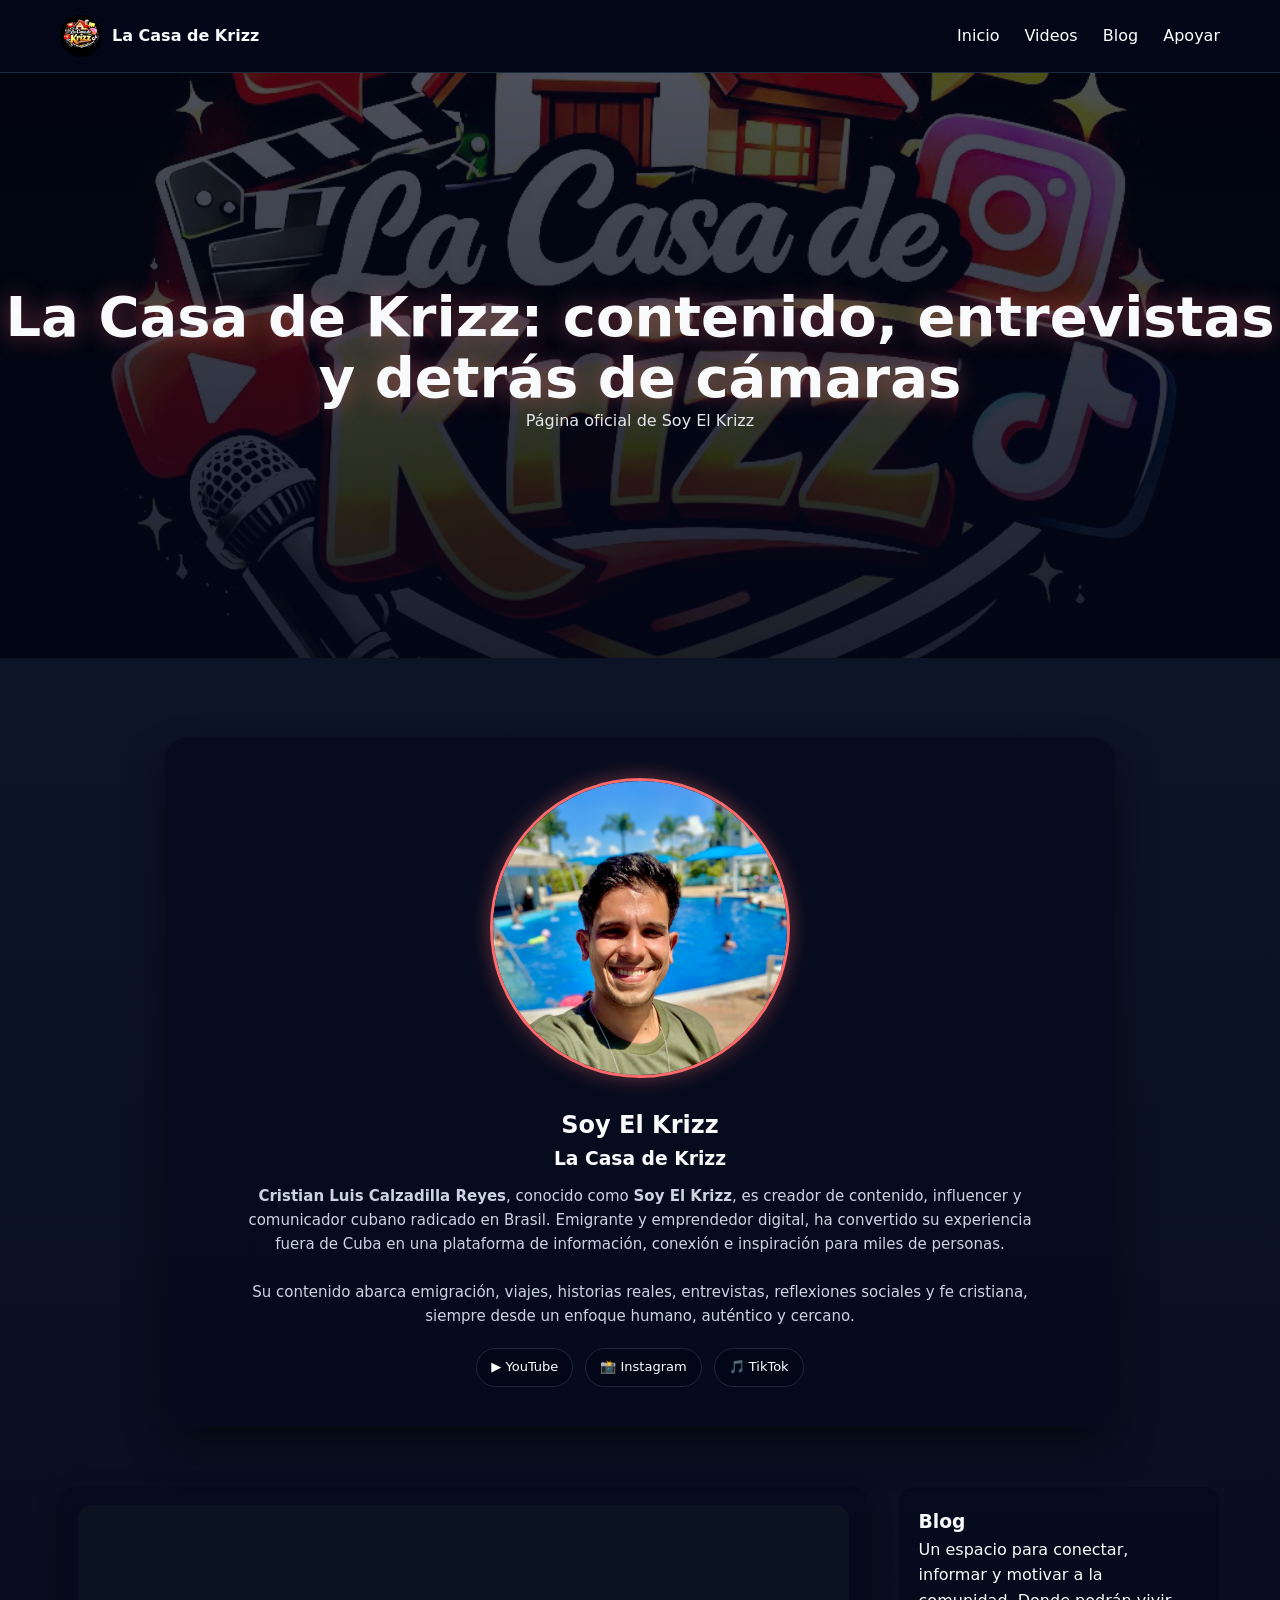
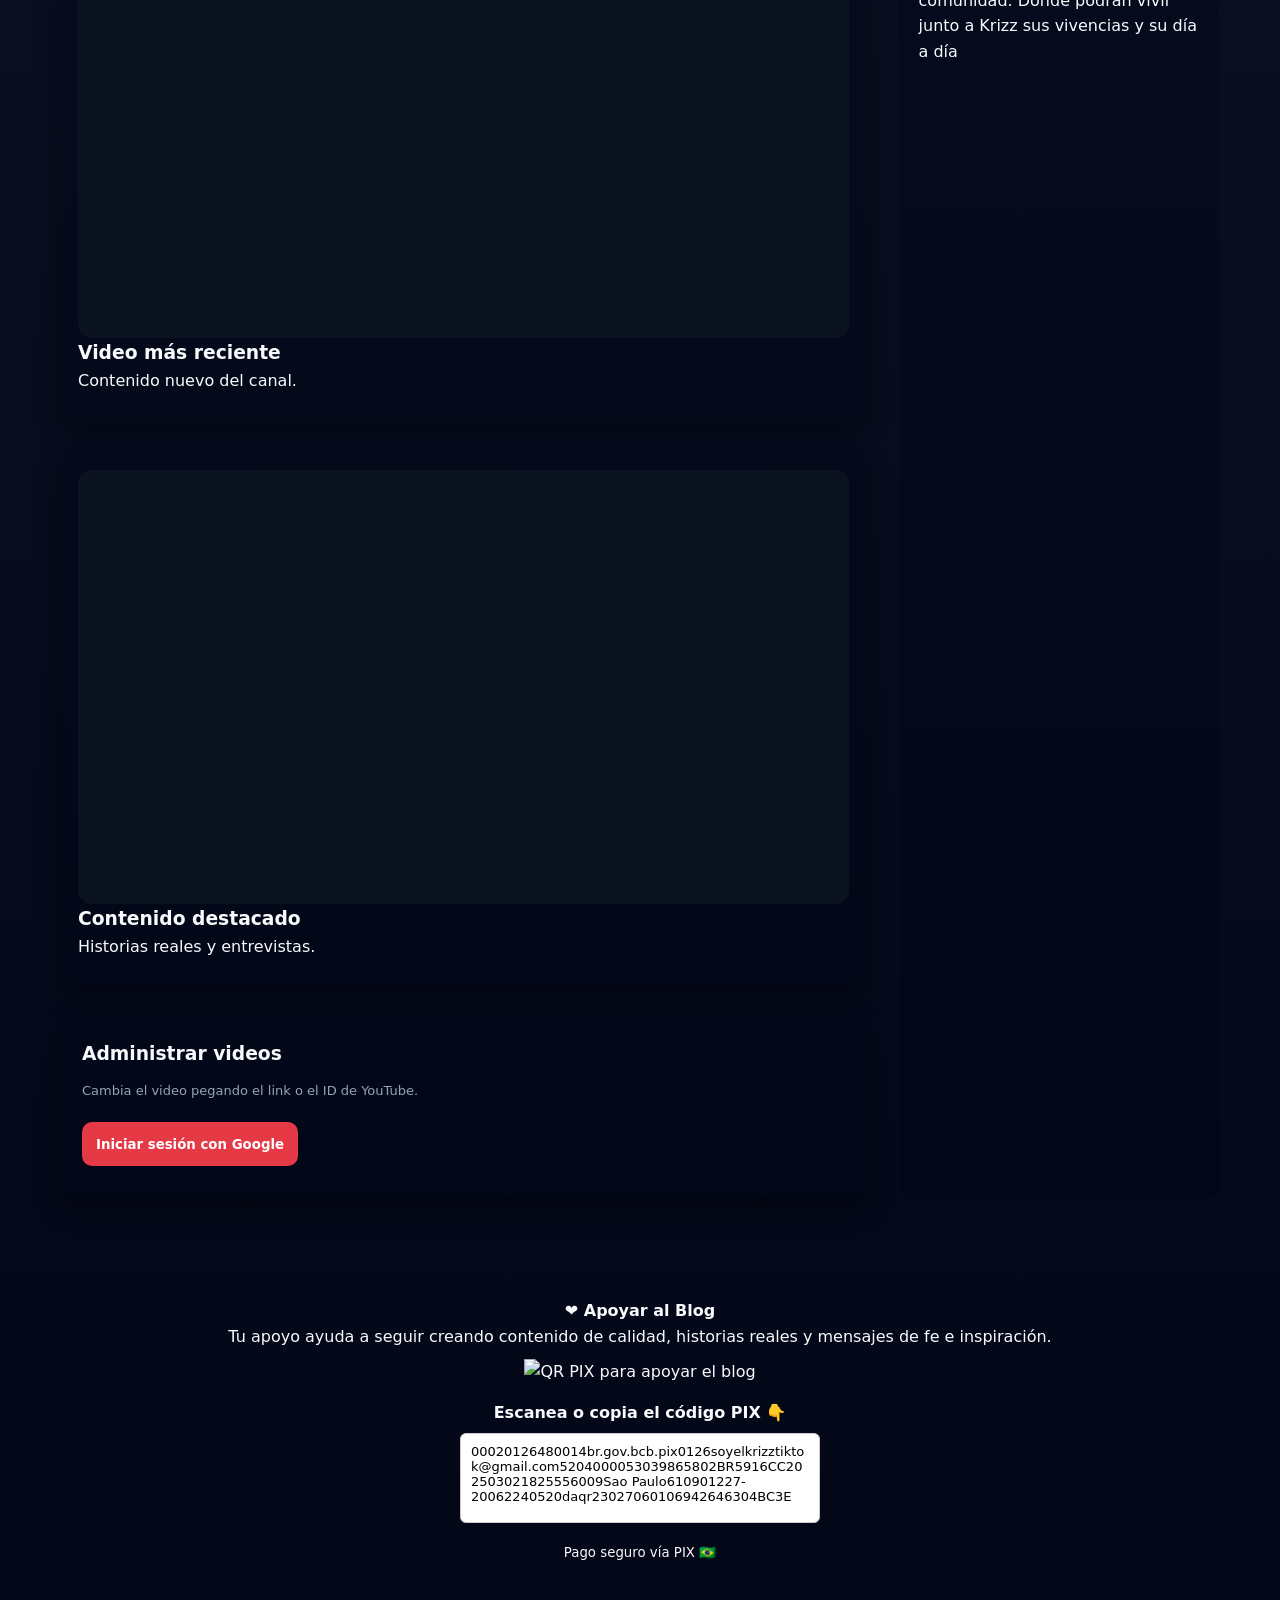
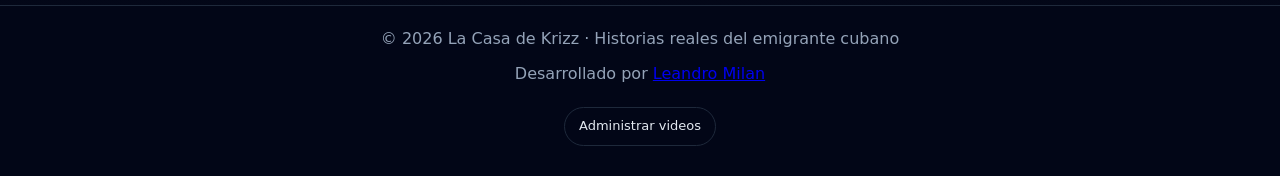
==== commit c51f4a5c: "Refactor HTML structure and update scripts" ====
--- a/index.html
+++ b/index.html
@@ -1,62 +1,63 @@
 <!DOCTYPE html>
 <html lang="es">
 <head>
-    <meta charset="UTF-8">
-    <meta name="viewport" content="width=device-width, initial-scale=1.0">
-    <title>La Casa de Krizz 🎥 | Historias Reales del Emigrante Cubano</title>
-
-    <!-- SEO -->
-<meta name="description" content="La Casa de Krizz: historias reales de emigración, entrevistas, fe cristiana y vida fuera de Cuba. Videos auténticos de Soy El Krizz, creador cubano en Brasil.">
-<meta name="keywords" content="Soy El Krizz, emigrante cubano, vida en Brasil, historias reales, videos de emigración, fe cristiana, creador cubano">
-<meta name="author" content="Leandro Milán">
-<meta name="robots" content="index, follow">
-<link rel="canonical" href="https://leandro-designer.github.io/La-Casa-de-Krizz/">
-<meta name="theme-color" content="#020617">
-
- <!-- Open Graph -->
- <meta property="og:title" content="La Casa de Krizz | Historias Reales del Emigrante Cubano">
- <meta property="og:description" content="Videos, experiencias y contenido real sobre emigración, fe y vida fuera de Cuba.">
- <meta property="og:image" content="https://leandro-designer.github.io/La-Casa-de-Krizz/imagenes/logo.png">
- <meta property="og:url" content="https://leandro-designer.github.io/La-Casa-de-Krizz/">
- <meta property="og:type" content="website">
- <meta property="og:site_name" content="La Casa de Krizz">
- <meta property="og:locale" content="es_ES">
-
- <!-- TWITTER -->
- <meta name="twitter:card" content="summary_large_image">
- <meta name="twitter:title" content="La Casa de Krizz">
- <meta name="twitter:description" content="Historias reales del emigrante cubano. Videos auténticos y humanos.">
- <meta name="twitter:image" content="https://leandro-designer.github.io/La-Casa-de-Krizz/imagenes/logo.png">
- <meta name="twitter:url" content="https://leandro-designer.github.io/La-Casa-de-Krizz/">
+    <meta charset="UTF-8">
+    <meta name="viewport" content="width=device-width, initial-scale=1.0">
+    <meta name="google-site-verification" content="HMq923LOj_Ur5h7DqatuCOnQ44RKHnVt5rXEThBQJ2k" />
+    <title>La Casa de Krizz 🎥 | Historias Reales del Emigrante Cubano</title>
+
+    <!-- SEO -->
+<meta name="description" content="La Casa de Krizz: historias reales de emigración, entrevistas, fe cristiana y vida fuera de Cuba. Videos auténticos de Soy El Krizz, creador cubano en Brasil.">
+<meta name="keywords" content="Soy El Krizz, emigrante cubano, vida en Brasil, historias reales, videos de emigración, fe cristiana, creador cubano">
+<meta name="author" content="Leandro Milán">
+<meta name="robots" content="index, follow">
+<link rel="canonical" href="https://leandro-designer.github.io/La-Casa-de-Krizz/">
+<meta name="theme-color" content="#020617">
+
+ <!-- Open Graph -->
+ <meta property="og:title" content="La Casa de Krizz | Historias Reales del Emigrante Cubano">
+ <meta property="og:description" content="Videos, experiencias y contenido real sobre emigración, fe y vida fuera de Cuba.">
+ <meta property="og:image" content="https://leandro-designer.github.io/La-Casa-de-Krizz/imagenes/logo.png">
+ <meta property="og:url" content="https://leandro-designer.github.io/La-Casa-de-Krizz/">
+ <meta property="og:type" content="website">
+ <meta property="og:site_name" content="La Casa de Krizz">
+ <meta property="og:locale" content="es_ES">
+
+ <!-- TWITTER -->
+ <meta name="twitter:card" content="summary_large_image">
+ <meta name="twitter:title" content="La Casa de Krizz">
+ <meta name="twitter:description" content="Historias reales del emigrante cubano. Videos auténticos y humanos.">
+ <meta name="twitter:image" content="https://leandro-designer.github.io/La-Casa-de-Krizz/imagenes/logo.png">
+ <meta name="twitter:url" content="https://leandro-designer.github.io/La-Casa-de-Krizz/">
 
     <!-- ICONO -->
     <link rel="icon" href="imagenes/logo-blog2.png">
 
-    <link rel="preconnect" href="https://img.youtube.com">
-    <link rel="preconnect" href="https://www.youtube.com">
-    <link rel="preconnect" href="https://www.gstatic.com">
-    <link rel="preconnect" href="https://firestore.googleapis.com">
-    <link rel="preconnect" href="https://api.cloudinary.com">
-    <link rel="preconnect" href="https://res.cloudinary.com">
-    <link rel="preload" as="image" href="imagenes/Soy-el-Krizz.png">
-
-    <!-- CSS -->
-    <link rel="stylesheet" href="style.css">
-
-    <script>
-        // Avoid flashing the hardcoded thumbnails before Firestore swaps them in.
-        document.documentElement.classList.add("videos-loading");
-    </script>
-</head>
-<body>
+    <link rel="preconnect" href="https://img.youtube.com">
+    <link rel="preconnect" href="https://www.youtube.com">
+    <link rel="preconnect" href="https://www.gstatic.com">
+    <link rel="preconnect" href="https://firestore.googleapis.com">
+    <link rel="preconnect" href="https://api.cloudinary.com">
+    <link rel="preconnect" href="https://res.cloudinary.com">
+    <link rel="preload" as="image" href="imagenes/Soy-el-Krizz.png">
+
+    <!-- CSS -->
+    <link rel="stylesheet" href="style.css">
+
+    <script>
+        // Avoid flashing the hardcoded thumbnails before Firestore swaps them in.
+        document.documentElement.classList.add("videos-loading");
+    </script>
+</head>
+<body>
 
 <!-- ================= HEADER ================= -->
 <header class="header">
     <div class="header-container">
         <div class="brand">
-            <img src="imagenes/logo-blog2.png" alt="Logo La Casa de Krizz" loading="lazy" >
-            <span>La Casa de Krizz</span>
-        </div>
+            <img src="imagenes/logo-blog2.png" alt="Logo La Casa de Krizz" loading="lazy" >
+            <span>La Casa de Krizz</span>
+        </div>
 
         <nav class="nav">
             <a href="#Inicio">Inicio</a>
@@ -69,11 +70,11 @@
 
 <!-- ================= HERO ================= -->
 <section id="Inicio" class="hero">
-    <div class="hero-content">
-        <h1>La Casa de Krizz: contenido, entrevistas y detrás de cámaras</h1>
-        <p>Página oficial de Soy El Krizz</p>
-    </div>
-</section>
+    <div class="hero-content">
+        <h1>La Casa de Krizz: contenido, entrevistas y detrás de cámaras</h1>
+        <p>Página oficial de Soy El Krizz</p>
+    </div>
+</section>
 
 <!-- ================= BIOGRAFÍA ================= -->
 <section class="author-bio" itemscope itemtype="https://schema.org/Person">
@@ -105,11 +106,11 @@
         <meta itemprop="jobTitle" content="Creador de contenido digital">
     </div>
 
-    <div class="author-social">
-        <a href="https://youtube.com/@soyelkrizzoficial" target="_blank" rel="noopener noreferrer">▶ YouTube</a>
-        <a href="https://www.instagram.com/soy_elkrizz" target="_blank" rel="noopener noreferrer">📸 Instagram</a>
-        <a href="https://www.tiktok.com/@soyelkrizz" target="_blank" rel="noopener noreferrer">🎵 TikTok</a>
-    </div>
+    <div class="author-social">
+        <a href="https://youtube.com/@soyelkrizzoficial" target="_blank" rel="noopener noreferrer">▶ YouTube</a>
+        <a href="https://www.instagram.com/soy_elkrizz" target="_blank" rel="noopener noreferrer">📸 Instagram</a>
+        <a href="https://www.tiktok.com/@soyelkrizz" target="_blank" rel="noopener noreferrer">🎵 TikTok</a>
+    </div>
 
 </section>
 
@@ -117,81 +118,80 @@
 <main id="Videos" class="layout">
 
 <!-- ================= POSTS ================= -->
-<section>
-
-    <!-- POST 1 -->
-    <article class="post" data-slot="1">
-        <div class="video-thumb" data-video="gFSZrlOdkKU">
-            <img src="https://img.youtube.com/vi/gFSZrlOdkKU/hqdefault.jpg" alt="Video más reciente de Soy El Krizz" loading="lazy" >
-            <span class="play-btn">&#9654;</span>
-        </div>
-
-        <div class="post-content">
-            <h3>Video más reciente</h3>
-            <p>Contenido nuevo del canal.</p>
-        </div>
-
-        <script type="application/ld+json" class="video-ld">
-{
-  "@context": "https://schema.org",
-  "@type": "VideoObject",
-  "name": "Video más reciente - Soy El Krizz",
-  "description": "Contenido nuevo del canal.",
-  "thumbnailUrl": [
-    "https://img.youtube.com/vi/gFSZrlOdkKU/hqdefault.jpg"
-  ],
-  "contentUrl": "https://www.youtube.com/watch?v=gFSZrlOdkKU",
-  "embedUrl": "https://www.youtube.com/embed/gFSZrlOdkKU"
-}
-        </script>
-    </article>
-
-    <!-- POST 2 -->
-    <article class="post" data-slot="2">
-        <div class="video-thumb" data-video="pbfb7nQKcQE">
-            <img src="https://img.youtube.com/vi/pbfb7nQKcQE/hqdefault.jpg" alt="Contenido destacado de Soy El Krizz" loading="lazy" >
-            <span class="play-btn">&#9654;</span>
-        </div>
-
-        <div class="post-content">
-            <h3>Contenido destacado</h3>
-            <p>Historias reales y entrevistas.</p>
-        </div>
-
-        <script type="application/ld+json" class="video-ld">
-{
-  "@context": "https://schema.org",
-  "@type": "VideoObject",
-  "name": "Contenido destacado - Soy El Krizz",
-  "description": "Historias reales y entrevistas.",
-  "thumbnailUrl": [
-    "https://img.youtube.com/vi/pbfb7nQKcQE/hqdefault.jpg"
-  ],
-  "contentUrl": "https://www.youtube.com/watch?v=pbfb7nQKcQE",
-  "embedUrl": "https://www.youtube.com/embed/pbfb7nQKcQE"
-}
-        </script>
-    </article>
-
-    <!-- ================= ADMIN (MISMA PAGINA) ================= -->
-    <section class="admin-card" id="admin" aria-label="Administrar videos">
-        <h3>Administrar videos</h3>
-        <p class="admin-meta">
-            Cambia el video pegando el link o el ID de YouTube. También puedes subir miniaturas (thumbnails) a Cloudinary.
-            Todo se guarda en Firestore (colección <code>videos</code>).
-        </p>
-
-        <div>
-            <button class="btnLink" id="btnSignIn">Iniciar sesión con Google</button>
-            <button class="btnLink" id="btnSignOut" style="display:none;">Cerrar sesión</button>
-            <div class="admin-status" id="userInfo"></div>
-            <div class="admin-status" id="status"></div>
-        </div>
-
-        <div class="admin-actions" id="editor" style="display:none;"></div>
-    </section>
-
-</section>
+<section>
+
+    <!-- POST 1 -->
+    <article class="post" data-slot="1">
+        <div class="video-thumb" data-video="gFSZrlOdkKU">
+            <img src="https://img.youtube.com/vi/gFSZrlOdkKU/hqdefault.jpg" alt="Video más reciente de Soy El Krizz" loading="lazy" >
+            <span class="play-btn">&#9654;</span>
+        </div>
+
+        <div class="post-content">
+            <h3>Video más reciente</h3>
+            <p>Contenido nuevo del canal.</p>
+        </div>
+
+        <script type="application/ld+json" class="video-ld">
+{
+  "@context": "https://schema.org",
+  "@type": "VideoObject",
+  "name": "Video más reciente - Soy El Krizz",
+  "description": "Contenido nuevo del canal.",
+  "thumbnailUrl": [
+    "https://img.youtube.com/vi/gFSZrlOdkKU/hqdefault.jpg"
+  ],
+  "contentUrl": "https://www.youtube.com/watch?v=gFSZrlOdkKU",
+  "embedUrl": "https://www.youtube.com/embed/gFSZrlOdkKU"
+}
+        </script>
+    </article>
+
+    <!-- POST 2 -->
+    <article class="post" data-slot="2">
+        <div class="video-thumb" data-video="pbfb7nQKcQE">
+            <img src="https://img.youtube.com/vi/pbfb7nQKcQE/hqdefault.jpg" alt="Contenido destacado de Soy El Krizz" loading="lazy" >
+            <span class="play-btn">&#9654;</span>
+        </div>
+
+        <div class="post-content">
+            <h3>Contenido destacado</h3>
+            <p>Historias reales y entrevistas.</p>
+        </div>
+
+        <script type="application/ld+json" class="video-ld">
+{
+  "@context": "https://schema.org",
+  "@type": "VideoObject",
+  "name": "Contenido destacado - Soy El Krizz",
+  "description": "Historias reales y entrevistas.",
+  "thumbnailUrl": [
+    "https://img.youtube.com/vi/pbfb7nQKcQE/hqdefault.jpg"
+  ],
+  "contentUrl": "https://www.youtube.com/watch?v=pbfb7nQKcQE",
+  "embedUrl": "https://www.youtube.com/embed/pbfb7nQKcQE"
+}
+        </script>
+    </article>
+
+    <!-- ================= ADMIN (MISMA PAGINA) ================= -->
+    <section class="admin-card" id="admin" aria-label="Administrar videos">
+        <h3>Administrar videos</h3>
+        <p class="admin-meta">
+            Cambia el video pegando el link o el ID de YouTube.
+        </p>
+
+        <div>
+            <button class="btnLink" id="btnSignIn">Iniciar sesión con Google</button>
+            <button class="btnLink" id="btnSignOut" style="display:none;">Cerrar sesión</button>
+            <div class="admin-status" id="userInfo"></div>
+            <div class="admin-status" id="status"></div>
+        </div>
+
+        <div class="admin-actions" id="editor" style="display:none;"></div>
+    </section>
+
+</section>
 
 <!-- ================= SIDEBAR ================= -->
 <aside id="Blog" class="sidebar">
@@ -204,12 +204,12 @@
 </main>
 
 <!-- ================= MODAL ================= -->
-<div class="modal-video" id="videoModal">
-    <div class="modal-content">
-        <span class="close-modal" id="closeModal">×</span>
-        <iframe id="videoFrame" title="Reproductor de video" allowfullscreen></iframe>
-    </div>
-</div>
+<div class="modal-video" id="videoModal">
+    <div class="modal-content">
+        <span class="close-modal" id="closeModal">×</span>
+        <iframe id="videoFrame" title="Reproductor de video" allowfullscreen></iframe>
+    </div>
+</div>
 
 <!-- DONACIONES -->
 <section id="Apoyar" class="donaciones">
@@ -240,11 +240,11 @@
 </section>
 
 <!-- ================= FOOTER ================= -->
-<footer class="footer">
-    <p>© 2026 La Casa de Krizz · Historias reales del emigrante cubano</p>
-    <p>Desarrollado por <a href="https://wa.me/5551999422335" target="_blank" rel="noopener noreferrer">Leandro Milan</a></p>
-    <p><a class="admin-link" href="#admin">Administrar videos</a></p>
-</footer>
+<footer class="footer">
+    <p>© 2026 La Casa de Krizz · Historias reales del emigrante cubano</p>
+    <p>Desarrollado por <a href="https://wa.me/5551999422335" target="_blank" rel="noopener noreferrer">Leandro Milan</a></p>
+    <p><a class="admin-link" href="#admin">Administrar videos</a></p>
+</footer>
 
 <!-- ========= SCRIPT ========= -->
 <script>
@@ -273,469 +273,469 @@
 }
 };
 
-activarModal();
-</script>
-
-<!-- Firebase (Auth + Firestore) + Cloudinary config -->
-<script src="./firebase-config.js"></script>
-<script src="./cloudinary-config.js"></script>
-
-<script type="module">
-import { initializeApp, getApps } from "https://www.gstatic.com/firebasejs/10.8.0/firebase-app.js";
-import {
-  getAuth,
-  GoogleAuthProvider,
-  onAuthStateChanged,
-  signInWithPopup,
-  signOut,
-} from "https://www.gstatic.com/firebasejs/10.8.0/firebase-auth.js";
-import {
-  getFirestore,
-  doc,
-  getDoc,
-  setDoc,
-  serverTimestamp,
-  deleteField,
-} from "https://www.gstatic.com/firebasejs/10.8.0/firebase-firestore.js";
-
-const CACHE_KEY = "krizz_videos_cache_v1";
-
-function readCache() {
-  try {
-    const raw = localStorage.getItem(CACHE_KEY);
-    return raw ? JSON.parse(raw) : null;
-  } catch {
-    return null;
-  }
-}
-
-function writeCache(cache) {
-  try {
-    localStorage.setItem(CACHE_KEY, JSON.stringify(cache));
-  } catch {
-    // ignore (private mode / quota / blocked)
-  }
-}
-
-function normalizeYouTubeId(value) {
-  const s = String(value || "").trim();
-  if (!s) return null;
-
-  // If the value starts with a YouTube id, accept the first 11 chars.
-  const m0 = s.match(/^([a-zA-Z0-9_-]{11})/);
-  if (m0) return m0[1];
-
-  // Accept common URL patterns.
-  const m1 = s.match(/(?:v=|youtu\.be\/)([a-zA-Z0-9_-]{11})/);
-  if (m1) return m1[1];
-
-  return null;
-}
-
-function cloudinaryCfg() {
-  const c = window.CLOUDINARY_CONFIG;
-  if (!c || !c.cloudName || !c.unsignedUploadPreset) return null;
-  return c;
-}
-
-function pickImageFile() {
-  return new Promise((resolve) => {
-    const input = document.createElement("input");
-    input.type = "file";
-    input.accept = "image/*";
-    input.onchange = () => resolve(input.files?.[0] || null);
-    input.click();
-  });
-}
-
-async function uploadImageToCloudinary(file) {
-  const c = cloudinaryCfg();
-  if (!c) {
-    throw new Error("Cloudinary no configurado (cloudName / unsignedUploadPreset).");
-  }
-
-  if (!file || !(file instanceof File)) throw new Error("Archivo inválido.");
-  if (!String(file.type || "").startsWith("image/")) throw new Error("Solo se permiten imágenes.");
-
-  const MAX_MB = 6;
-  if (file.size > MAX_MB * 1024 * 1024) {
-    throw new Error(`Imagen muy grande (máx ${MAX_MB}MB).`);
-  }
-
-  const form = new FormData();
-  form.append("file", file);
-  form.append("upload_preset", c.unsignedUploadPreset);
-  if (c.folder) form.append("folder", c.folder);
-
-  const url = `https://api.cloudinary.com/v1_1/${c.cloudName}/image/upload`;
-  const res = await fetch(url, { method: "POST", body: form });
-  const data = await res.json().catch(() => ({}));
-  if (!res.ok) {
-    const msg = data?.error?.message || "No se pudo subir a Cloudinary.";
-    throw new Error(msg);
-  }
-
-  if (!data?.secure_url) throw new Error("Cloudinary no devolvió secure_url.");
-  return String(data.secure_url);
-}
-
-function defaultYouTubeThumbUrl(videoId) {
-  return `https://img.youtube.com/vi/${videoId}/hqdefault.jpg`;
-}
-
-function updateVideoLd(post, videoId, thumbUrl) {
-  const script = post?.querySelector?.('script[type="application/ld+json"].video-ld');
-  if (!script) return;
-
-  const title = post.querySelector(".post-content h3")?.textContent?.trim() || "Video";
-  const desc = post.querySelector(".post-content p")?.textContent?.trim() || "Video de Soy El Krizz";
-
-  const data = {
-    "@context": "https://schema.org",
-    "@type": "VideoObject",
-    name: `${title} - Soy El Krizz`,
-    description: desc,
-    thumbnailUrl: [thumbUrl],
-    contentUrl: `https://www.youtube.com/watch?v=${videoId}`,
-    embedUrl: `https://www.youtube.com/embed/${videoId}`,
-  };
-
-  // Keep it compact; Google parses both minified and pretty JSON-LD.
-  script.textContent = JSON.stringify(data);
-}
-
-function applyVideo(slot, videoId, thumbUrl) {
-  const post = document.querySelector(`.post[data-slot="${slot}"]`);
-  if (!post) return;
-
-  const thumb = post.querySelector(".video-thumb");
-  const img = thumb?.querySelector("img");
-  if (!thumb || !img) return;
-
-  const id = normalizeYouTubeId(videoId) || normalizeYouTubeId(thumb.dataset.video);
-  if (!id) return;
-
-  thumb.dataset.video = id;
-
-  const finalThumbUrl =
-    (typeof thumbUrl === "string" && /^https?:\/\//.test(thumbUrl))
-      ? thumbUrl
-      : defaultYouTubeThumbUrl(id);
-
-  img.src = finalThumbUrl;
-  updateVideoLd(post, id, finalThumbUrl);
-}
-
-function setStatus(msg) {
-  const el = document.getElementById("status");
-  if (!el) return;
-  el.textContent = msg ? String(msg) : "";
-}
-
-function setUserInfo(msg) {
-  const el = document.getElementById("userInfo");
-  if (!el) return;
-  el.textContent = msg ? String(msg) : "";
-}
-
-function renderAdminRows(slots) {
-  const editorEl = document.getElementById("editor");
-  if (!editorEl) return;
-
-  editorEl.innerHTML = "";
-  slots.forEach((slot) => {
-    const videoRow = document.createElement("div");
-    videoRow.className = "admin-row admin-row--video";
-    videoRow.dataset.slot = String(slot);
-    videoRow.innerHTML = `
-      <label>Slot ${String(slot)}</label>
-      <input type="text" class="videoInput" placeholder="Pega link o ID de YouTube">
-      <button class="btnLink btnVideoSave">Guardar video</button>
-    `;
-
-    const thumbRow = document.createElement("div");
-    thumbRow.className = "admin-row admin-row--thumb";
-    thumbRow.dataset.slot = String(slot);
-    thumbRow.innerHTML = `
-      <label>Thumb</label>
-      <input type="text" class="thumbInput" placeholder="URL de miniatura (opcional)">
-      <div class="btnGroup">
-        <button class="btnLink btnThumbUpload" title="Sube una imagen a Cloudinary">Subir</button>
-        <button class="btnLink btnThumbSave" title="Guarda el thumbUrl en Firestore">Guardar</button>
-      </div>
-    `;
-
-    editorEl.appendChild(videoRow);
-    editorEl.appendChild(thumbRow);
-  });
-}
-
-async function loadVideosFromFirestore() {
-  const firebaseConfig = window.FIREBASE_CONFIG;
-  if (!firebaseConfig?.apiKey || !firebaseConfig?.projectId) {
-    console.warn("FIREBASE_CONFIG no configurado; se usan videos hardcodeados del HTML.");
-    document.documentElement.classList.remove("videos-loading");
-    return;
-  }
-
-  const app = getApps().length ? getApps()[0] : initializeApp(firebaseConfig);
-  const db = getFirestore(app);
-  const auth = getAuth(app);
-  const provider = new GoogleAuthProvider();
-
-  const slots = Array.from(document.querySelectorAll(".post[data-slot]"))
-    .map((el) => el.dataset.slot)
-    .filter(Boolean);
-
-  const uniqueSlots = Array.from(new Set(slots));
-
-  // Admin UI (same page). Safe even if the section doesn't exist.
-  const btnIn = document.getElementById("btnSignIn");
-  const btnOut = document.getElementById("btnSignOut");
-  const editorEl = document.getElementById("editor");
-  if (btnIn && btnOut && editorEl) {
-    renderAdminRows(uniqueSlots);
-
-    btnIn.addEventListener("click", async () => {
-      setStatus("");
-      try {
-        await signInWithPopup(auth, provider);
-      } catch (err) {
-        const code = err?.code ? ` (${err.code})` : "";
-        if (err?.code === "auth/unauthorized-domain") {
-          setStatus("Dominio no autorizado en Firebase Auth. Agrega leandro-designer.github.io en Authentication -> Settings -> Authorized domains." + code);
-        } else {
-          setStatus("No se pudo iniciar sesión." + code);
-        }
-        console.error(err);
-      }
-    });
-
-    btnOut.addEventListener("click", async () => {
-      setStatus("");
-      try {
-        await signOut(auth);
-      } catch (err) {
-        console.error(err);
-        setStatus("No se pudo cerrar sesión.");
-      }
-    });
-
-    function getCurrentThumbValue(slot) {
-      const row = editorEl.querySelector(`.admin-row--thumb[data-slot="${String(slot)}"]`);
-      const input = row?.querySelector?.(".thumbInput");
-      return String(input?.value || "").trim();
-    }
-
-    async function saveVideoId(slot, raw) {
-      const id = normalizeYouTubeId(raw);
-      if (!id) {
-        setStatus("Pega un link o ID válido de YouTube.");
-        return;
-      }
-
-      setStatus("Guardando video...");
-      try {
-        await setDoc(
-          doc(db, "videos", String(slot)),
-          { videoId: id, updatedAt: serverTimestamp() },
-          { merge: true }
-        );
-
-        // Keep current thumb if present.
-        const cached = readCache();
-        const cachedThumb = cached?.[String(slot)]?.thumbUrl ?? null;
-        const currentThumb = getCurrentThumbValue(slot);
-        const thumbUrl = currentThumb && /^https?:\/\//.test(currentThumb) ? currentThumb : cachedThumb;
-
-        applyVideo(slot, id, thumbUrl);
-
-        const nextCache = (cached && typeof cached === "object") ? { ...cached } : {};
-        nextCache[String(slot)] = { videoId: id, thumbUrl: thumbUrl ?? null };
-        writeCache(nextCache);
-        window.activarModal?.();
-
-        setStatus(`Video guardado (slot ${slot}).`);
-      } catch (err) {
-        console.error(err);
-        if (err?.code === "permission-denied") {
-          setStatus("Permiso denegado. Ajusta tus Firestore Rules para permitir write solo a tu usuario.");
-        } else {
-          setStatus("Error guardando video en Firestore.");
-        }
-      }
-    }
-
-    async function saveThumbUrl(slot, rawUrl) {
-      const url = String(rawUrl || "").trim();
-      if (url && !/^https?:\/\//.test(url)) {
-        setStatus("El thumbUrl debe comenzar con http:// o https://");
-        return;
-      }
-
-      setStatus("Guardando miniatura...");
-      try {
-        const payload = url
-          ? { thumbUrl: url, thumbUpdatedAt: serverTimestamp() }
-          : { thumbUrl: deleteField(), thumbUpdatedAt: serverTimestamp() };
-
-        await setDoc(doc(db, "videos", String(slot)), payload, { merge: true });
-
-        const currentId = document.querySelector(`.post[data-slot="${String(slot)}"] .video-thumb`)?.dataset?.video ?? null;
-        applyVideo(slot, currentId, url || null);
-
-        const cached = readCache();
-        const nextCache = (cached && typeof cached === "object") ? { ...cached } : {};
-        const prev = nextCache[String(slot)] || {};
-        nextCache[String(slot)] = { videoId: prev.videoId ?? currentId ?? null, thumbUrl: url || null };
-        writeCache(nextCache);
-        window.activarModal?.();
-
-        setStatus(url ? `Miniatura guardada (slot ${slot}).` : `Miniatura quitada (slot ${slot}).`);
-      } catch (err) {
-        console.error(err);
-        if (err?.code === "permission-denied") {
-          setStatus("Permiso denegado. Ajusta tus Firestore Rules para permitir write solo a tu usuario.");
-        } else {
-          setStatus("Error guardando miniatura en Firestore.");
-        }
-      }
-    }
-
-    async function uploadThumb(slot) {
-      if (!cloudinaryCfg()) {
-        setStatus("Configura cloudinary-config.js (cloudName y unsignedUploadPreset).");
-        return;
-      }
-
-      const file = await pickImageFile();
-      if (!file) return;
-
-      setStatus("Subiendo a Cloudinary...");
-      try {
-        const url = await uploadImageToCloudinary(file);
-
-        const row = editorEl.querySelector(`.admin-row--thumb[data-slot="${String(slot)}"]`);
-        const input = row?.querySelector?.(".thumbInput");
-        if (input) input.value = url;
-
-        await saveThumbUrl(slot, url);
-      } catch (err) {
-        console.error(err);
-        setStatus(err?.message || "No se pudo subir a Cloudinary.");
-      }
-    }
-
-    editorEl.addEventListener("click", async (e) => {
-      const btnVideo = e.target?.closest?.(".btnVideoSave");
-      const btnUpload = e.target?.closest?.(".btnThumbUpload");
-      const btnThumbSave = e.target?.closest?.(".btnThumbSave");
-      if (!btnVideo && !btnUpload && !btnThumbSave) return;
-
-      const btn = btnVideo || btnUpload || btnThumbSave;
-      const slot = btn?.closest?.(".admin-row")?.dataset?.slot;
-      if (!slot) return;
-
-      if (btnVideo) {
-        const row = editorEl.querySelector(`.admin-row--video[data-slot="${String(slot)}"]`);
-        const input = row?.querySelector?.(".videoInput");
-        await saveVideoId(slot, input?.value || "");
-        return;
-      }
-
-      if (btnUpload) {
-        await uploadThumb(slot);
-        return;
-      }
-
-      if (btnThumbSave) {
-        const row = editorEl.querySelector(`.admin-row--thumb[data-slot="${String(slot)}"]`);
-        const input = row?.querySelector?.(".thumbInput");
-        await saveThumbUrl(slot, input?.value || "");
-      }
-    });
-
-    onAuthStateChanged(auth, async (user) => {
-      if (!user) {
-        setUserInfo("");
-        editorEl.style.display = "none";
-        btnOut.style.display = "none";
-        btnIn.style.display = "inline-block";
-        return;
-      }
-
-      const label = user.email ? user.email : user.uid;
-      setUserInfo(`Sesión iniciada: ${label}`);
-      editorEl.style.display = "grid";
-      btnOut.style.display = "inline-block";
-      btnIn.style.display = "none";
-
-      // Prefill inputs with current Firestore values (best effort).
-      try {
-        await Promise.all(
-          uniqueSlots.map(async (slot) => {
-            const snap = await getDoc(doc(db, "videos", String(slot)));
-            if (!snap.exists()) return;
-            const data = snap.data() || {};
-
-            const vRow = editorEl.querySelector(`.admin-row--video[data-slot="${String(slot)}"]`);
-            const vInput = vRow?.querySelector?.(".videoInput");
-            if (vInput && !vInput.value && data.videoId) vInput.value = data.videoId;
-
-            const tRow = editorEl.querySelector(`.admin-row--thumb[data-slot="${String(slot)}"]`);
-            const tInput = tRow?.querySelector?.(".thumbInput");
-            if (tInput && !tInput.value && data.thumbUrl) tInput.value = data.thumbUrl;
-          })
-        );
-      } catch {
-        // ignore
-      }
-    });
-  }
-
-  // Apply last-known values immediately to prevent showing stale HTML defaults.
-  const cached = readCache();
-  if (cached && typeof cached === "object") {
-    let applied = false;
-    for (const slot of uniqueSlots) {
-      const entry = cached?.[slot];
-      if (!entry) continue;
-      applyVideo(slot, entry.videoId, entry.thumbUrl);
-      applied = true;
-    }
-    if (applied) {
-      window.activarModal?.();
-      document.documentElement.classList.remove("videos-loading");
-    }
-  }
-
-  // Refresh from Firestore in the background (and update cache).
-  const nextCache = (cached && typeof cached === "object") ? { ...cached } : {};
-  try {
-    await Promise.all(
-      uniqueSlots.map(async (slot) => {
-        try {
-          const snap = await getDoc(doc(db, "videos", String(slot)));
-          if (!snap.exists()) return;
-
-          const data = snap.data() || {};
-          applyVideo(slot, data.videoId, data.thumbUrl);
-          nextCache[slot] = { videoId: data.videoId ?? null, thumbUrl: data.thumbUrl ?? null };
-        } catch (err) {
-          console.warn(`No se pudo leer Firestore para slot ${slot}.`, err);
-        }
-      })
-    );
-
-    writeCache(nextCache);
-  } finally {
-    window.activarModal?.();
-    document.documentElement.classList.remove("videos-loading");
-  }
-}
-
-loadVideosFromFirestore();
-</script>
-
-</body>
-</html>
+activarModal();
+</script>
+
+<!-- Firebase (Auth + Firestore) + Cloudinary config -->
+<script src="./firebase-config.js"></script>
+<script src="./cloudinary-config.js"></script>
+
+<script type="module">
+import { initializeApp, getApps } from "https://www.gstatic.com/firebasejs/10.8.0/firebase-app.js";
+import {
+  getAuth,
+  GoogleAuthProvider,
+  onAuthStateChanged,
+  signInWithPopup,
+  signOut,
+} from "https://www.gstatic.com/firebasejs/10.8.0/firebase-auth.js";
+import {
+  getFirestore,
+  doc,
+  getDoc,
+  setDoc,
+  serverTimestamp,
+  deleteField,
+} from "https://www.gstatic.com/firebasejs/10.8.0/firebase-firestore.js";
+
+const CACHE_KEY = "krizz_videos_cache_v1";
+
+function readCache() {
+  try {
+    const raw = localStorage.getItem(CACHE_KEY);
+    return raw ? JSON.parse(raw) : null;
+  } catch {
+    return null;
+  }
+}
+
+function writeCache(cache) {
+  try {
+    localStorage.setItem(CACHE_KEY, JSON.stringify(cache));
+  } catch {
+    // ignore (private mode / quota / blocked)
+  }
+}
+
+function normalizeYouTubeId(value) {
+  const s = String(value || "").trim();
+  if (!s) return null;
+
+  // If the value starts with a YouTube id, accept the first 11 chars.
+  const m0 = s.match(/^([a-zA-Z0-9_-]{11})/);
+  if (m0) return m0[1];
+
+  // Accept common URL patterns.
+  const m1 = s.match(/(?:v=|youtu\.be\/)([a-zA-Z0-9_-]{11})/);
+  if (m1) return m1[1];
+
+  return null;
+}
+
+function cloudinaryCfg() {
+  const c = window.CLOUDINARY_CONFIG;
+  if (!c || !c.cloudName || !c.unsignedUploadPreset) return null;
+  return c;
+}
+
+function pickImageFile() {
+  return new Promise((resolve) => {
+    const input = document.createElement("input");
+    input.type = "file";
+    input.accept = "image/*";
+    input.onchange = () => resolve(input.files?.[0] || null);
+    input.click();
+  });
+}
+
+async function uploadImageToCloudinary(file) {
+  const c = cloudinaryCfg();
+  if (!c) {
+    throw new Error("Cloudinary no configurado (cloudName / unsignedUploadPreset).");
+  }
+
+  if (!file || !(file instanceof File)) throw new Error("Archivo inválido.");
+  if (!String(file.type || "").startsWith("image/")) throw new Error("Solo se permiten imágenes.");
+
+  const MAX_MB = 6;
+  if (file.size > MAX_MB * 1024 * 1024) {
+    throw new Error(`Imagen muy grande (máx ${MAX_MB}MB).`);
+  }
+
+  const form = new FormData();
+  form.append("file", file);
+  form.append("upload_preset", c.unsignedUploadPreset);
+  if (c.folder) form.append("folder", c.folder);
+
+  const url = `https://api.cloudinary.com/v1_1/${c.cloudName}/image/upload`;
+  const res = await fetch(url, { method: "POST", body: form });
+  const data = await res.json().catch(() => ({}));
+  if (!res.ok) {
+    const msg = data?.error?.message || "No se pudo subir a Cloudinary.";
+    throw new Error(msg);
+  }
+
+  if (!data?.secure_url) throw new Error("Cloudinary no devolvió secure_url.");
+  return String(data.secure_url);
+}
+
+function defaultYouTubeThumbUrl(videoId) {
+  return `https://img.youtube.com/vi/${videoId}/hqdefault.jpg`;
+}
+
+function updateVideoLd(post, videoId, thumbUrl) {
+  const script = post?.querySelector?.('script[type="application/ld+json"].video-ld');
+  if (!script) return;
+
+  const title = post.querySelector(".post-content h3")?.textContent?.trim() || "Video";
+  const desc = post.querySelector(".post-content p")?.textContent?.trim() || "Video de Soy El Krizz";
+
+  const data = {
+    "@context": "https://schema.org",
+    "@type": "VideoObject",
+    name: `${title} - Soy El Krizz`,
+    description: desc,
+    thumbnailUrl: [thumbUrl],
+    contentUrl: `https://www.youtube.com/watch?v=${videoId}`,
+    embedUrl: `https://www.youtube.com/embed/${videoId}`,
+  };
+
+  // Keep it compact; Google parses both minified and pretty JSON-LD.
+  script.textContent = JSON.stringify(data);
+}
+
+function applyVideo(slot, videoId, thumbUrl) {
+  const post = document.querySelector(`.post[data-slot="${slot}"]`);
+  if (!post) return;
+
+  const thumb = post.querySelector(".video-thumb");
+  const img = thumb?.querySelector("img");
+  if (!thumb || !img) return;
+
+  const id = normalizeYouTubeId(videoId) || normalizeYouTubeId(thumb.dataset.video);
+  if (!id) return;
+
+  thumb.dataset.video = id;
+
+  const finalThumbUrl =
+    (typeof thumbUrl === "string" && /^https?:\/\//.test(thumbUrl))
+      ? thumbUrl
+      : defaultYouTubeThumbUrl(id);
+
+  img.src = finalThumbUrl;
+  updateVideoLd(post, id, finalThumbUrl);
+}
+
+function setStatus(msg) {
+  const el = document.getElementById("status");
+  if (!el) return;
+  el.textContent = msg ? String(msg) : "";
+}
+
+function setUserInfo(msg) {
+  const el = document.getElementById("userInfo");
+  if (!el) return;
+  el.textContent = msg ? String(msg) : "";
+}
+
+function renderAdminRows(slots) {
+  const editorEl = document.getElementById("editor");
+  if (!editorEl) return;
+
+  editorEl.innerHTML = "";
+  slots.forEach((slot) => {
+    const videoRow = document.createElement("div");
+    videoRow.className = "admin-row admin-row--video";
+    videoRow.dataset.slot = String(slot);
+    videoRow.innerHTML = `
+      <label>Slot ${String(slot)}</label>
+      <input type="text" class="videoInput" placeholder="Pega link o ID de YouTube">
+      <button class="btnLink btnVideoSave">Guardar video</button>
+    `;
+
+    const thumbRow = document.createElement("div");
+    thumbRow.className = "admin-row admin-row--thumb";
+    thumbRow.dataset.slot = String(slot);
+    thumbRow.innerHTML = `
+      <label>Thumb</label>
+      <input type="text" class="thumbInput" placeholder="URL de miniatura (opcional)">
+      <div class="btnGroup">
+        <button class="btnLink btnThumbUpload" title="Sube una imagen a Cloudinary">Subir</button>
+        <button class="btnLink btnThumbSave" title="Guarda el thumbUrl en Firestore">Guardar</button>
+      </div>
+    `;
+
+    editorEl.appendChild(videoRow);
+    editorEl.appendChild(thumbRow);
+  });
+}
+
+async function loadVideosFromFirestore() {
+  const firebaseConfig = window.FIREBASE_CONFIG;
+  if (!firebaseConfig?.apiKey || !firebaseConfig?.projectId) {
+    console.warn("FIREBASE_CONFIG no configurado; se usan videos hardcodeados del HTML.");
+    document.documentElement.classList.remove("videos-loading");
+    return;
+  }
+
+  const app = getApps().length ? getApps()[0] : initializeApp(firebaseConfig);
+  const db = getFirestore(app);
+  const auth = getAuth(app);
+  const provider = new GoogleAuthProvider();
+
+  const slots = Array.from(document.querySelectorAll(".post[data-slot]"))
+    .map((el) => el.dataset.slot)
+    .filter(Boolean);
+
+  const uniqueSlots = Array.from(new Set(slots));
+
+  // Admin UI (same page). Safe even if the section doesn't exist.
+  const btnIn = document.getElementById("btnSignIn");
+  const btnOut = document.getElementById("btnSignOut");
+  const editorEl = document.getElementById("editor");
+  if (btnIn && btnOut && editorEl) {
+    renderAdminRows(uniqueSlots);
+
+    btnIn.addEventListener("click", async () => {
+      setStatus("");
+      try {
+        await signInWithPopup(auth, provider);
+      } catch (err) {
+        const code = err?.code ? ` (${err.code})` : "";
+        if (err?.code === "auth/unauthorized-domain") {
+          setStatus("Dominio no autorizado en Firebase Auth. Agrega leandro-designer.github.io en Authentication -> Settings -> Authorized domains." + code);
+        } else {
+          setStatus("No se pudo iniciar sesión." + code);
+        }
+        console.error(err);
+      }
+    });
+
+    btnOut.addEventListener("click", async () => {
+      setStatus("");
+      try {
+        await signOut(auth);
+      } catch (err) {
+        console.error(err);
+        setStatus("No se pudo cerrar sesión.");
+      }
+    });
+
+    function getCurrentThumbValue(slot) {
+      const row = editorEl.querySelector(`.admin-row--thumb[data-slot="${String(slot)}"]`);
+      const input = row?.querySelector?.(".thumbInput");
+      return String(input?.value || "").trim();
+    }
+
+    async function saveVideoId(slot, raw) {
+      const id = normalizeYouTubeId(raw);
+      if (!id) {
+        setStatus("Pega un link o ID válido de YouTube.");
+        return;
+      }
+
+      setStatus("Guardando video...");
+      try {
+        await setDoc(
+          doc(db, "videos", String(slot)),
+          { videoId: id, updatedAt: serverTimestamp() },
+          { merge: true }
+        );
+
+        // Keep current thumb if present.
+        const cached = readCache();
+        const cachedThumb = cached?.[String(slot)]?.thumbUrl ?? null;
+        const currentThumb = getCurrentThumbValue(slot);
+        const thumbUrl = currentThumb && /^https?:\/\//.test(currentThumb) ? currentThumb : cachedThumb;
+
+        applyVideo(slot, id, thumbUrl);
+
+        const nextCache = (cached && typeof cached === "object") ? { ...cached } : {};
+        nextCache[String(slot)] = { videoId: id, thumbUrl: thumbUrl ?? null };
+        writeCache(nextCache);
+        window.activarModal?.();
+
+        setStatus(`Video guardado (slot ${slot}).`);
+      } catch (err) {
+        console.error(err);
+        if (err?.code === "permission-denied") {
+          setStatus("Permiso denegado. Ajusta tus Firestore Rules para permitir write solo a tu usuario.");
+        } else {
+          setStatus("Error guardando video en Firestore.");
+        }
+      }
+    }
+
+    async function saveThumbUrl(slot, rawUrl) {
+      const url = String(rawUrl || "").trim();
+      if (url && !/^https?:\/\//.test(url)) {
+        setStatus("El thumbUrl debe comenzar con http:// o https://");
+        return;
+      }
+
+      setStatus("Guardando miniatura...");
+      try {
+        const payload = url
+          ? { thumbUrl: url, thumbUpdatedAt: serverTimestamp() }
+          : { thumbUrl: deleteField(), thumbUpdatedAt: serverTimestamp() };
+
+        await setDoc(doc(db, "videos", String(slot)), payload, { merge: true });
+
+        const currentId = document.querySelector(`.post[data-slot="${String(slot)}"] .video-thumb`)?.dataset?.video ?? null;
+        applyVideo(slot, currentId, url || null);
+
+        const cached = readCache();
+        const nextCache = (cached && typeof cached === "object") ? { ...cached } : {};
+        const prev = nextCache[String(slot)] || {};
+        nextCache[String(slot)] = { videoId: prev.videoId ?? currentId ?? null, thumbUrl: url || null };
+        writeCache(nextCache);
+        window.activarModal?.();
+
+        setStatus(url ? `Miniatura guardada (slot ${slot}).` : `Miniatura quitada (slot ${slot}).`);
+      } catch (err) {
+        console.error(err);
+        if (err?.code === "permission-denied") {
+          setStatus("Permiso denegado. Ajusta tus Firestore Rules para permitir write solo a tu usuario.");
+        } else {
+          setStatus("Error guardando miniatura en Firestore.");
+        }
+      }
+    }
+
+    async function uploadThumb(slot) {
+      if (!cloudinaryCfg()) {
+        setStatus("Configura cloudinary-config.js (cloudName y unsignedUploadPreset).");
+        return;
+      }
+
+      const file = await pickImageFile();
+      if (!file) return;
+
+      setStatus("Subiendo a Cloudinary...");
+      try {
+        const url = await uploadImageToCloudinary(file);
+
+        const row = editorEl.querySelector(`.admin-row--thumb[data-slot="${String(slot)}"]`);
+        const input = row?.querySelector?.(".thumbInput");
+        if (input) input.value = url;
+
+        await saveThumbUrl(slot, url);
+      } catch (err) {
+        console.error(err);
+        setStatus(err?.message || "No se pudo subir a Cloudinary.");
+      }
+    }
+
+    editorEl.addEventListener("click", async (e) => {
+      const btnVideo = e.target?.closest?.(".btnVideoSave");
+      const btnUpload = e.target?.closest?.(".btnThumbUpload");
+      const btnThumbSave = e.target?.closest?.(".btnThumbSave");
+      if (!btnVideo && !btnUpload && !btnThumbSave) return;
+
+      const btn = btnVideo || btnUpload || btnThumbSave;
+      const slot = btn?.closest?.(".admin-row")?.dataset?.slot;
+      if (!slot) return;
+
+      if (btnVideo) {
+        const row = editorEl.querySelector(`.admin-row--video[data-slot="${String(slot)}"]`);
+        const input = row?.querySelector?.(".videoInput");
+        await saveVideoId(slot, input?.value || "");
+        return;
+      }
+
+      if (btnUpload) {
+        await uploadThumb(slot);
+        return;
+      }
+
+      if (btnThumbSave) {
+        const row = editorEl.querySelector(`.admin-row--thumb[data-slot="${String(slot)}"]`);
+        const input = row?.querySelector?.(".thumbInput");
+        await saveThumbUrl(slot, input?.value || "");
+      }
+    });
+
+    onAuthStateChanged(auth, async (user) => {
+      if (!user) {
+        setUserInfo("");
+        editorEl.style.display = "none";
+        btnOut.style.display = "none";
+        btnIn.style.display = "inline-block";
+        return;
+      }
+
+      const label = user.email ? user.email : user.uid;
+      setUserInfo(`Sesión iniciada: ${label}`);
+      editorEl.style.display = "grid";
+      btnOut.style.display = "inline-block";
+      btnIn.style.display = "none";
+
+      // Prefill inputs with current Firestore values (best effort).
+      try {
+        await Promise.all(
+          uniqueSlots.map(async (slot) => {
+            const snap = await getDoc(doc(db, "videos", String(slot)));
+            if (!snap.exists()) return;
+            const data = snap.data() || {};
+
+            const vRow = editorEl.querySelector(`.admin-row--video[data-slot="${String(slot)}"]`);
+            const vInput = vRow?.querySelector?.(".videoInput");
+            if (vInput && !vInput.value && data.videoId) vInput.value = data.videoId;
+
+            const tRow = editorEl.querySelector(`.admin-row--thumb[data-slot="${String(slot)}"]`);
+            const tInput = tRow?.querySelector?.(".thumbInput");
+            if (tInput && !tInput.value && data.thumbUrl) tInput.value = data.thumbUrl;
+          })
+        );
+      } catch {
+        // ignore
+      }
+    });
+  }
+
+  // Apply last-known values immediately to prevent showing stale HTML defaults.
+  const cached = readCache();
+  if (cached && typeof cached === "object") {
+    let applied = false;
+    for (const slot of uniqueSlots) {
+      const entry = cached?.[slot];
+      if (!entry) continue;
+      applyVideo(slot, entry.videoId, entry.thumbUrl);
+      applied = true;
+    }
+    if (applied) {
+      window.activarModal?.();
+      document.documentElement.classList.remove("videos-loading");
+    }
+  }
+
+  // Refresh from Firestore in the background (and update cache).
+  const nextCache = (cached && typeof cached === "object") ? { ...cached } : {};
+  try {
+    await Promise.all(
+      uniqueSlots.map(async (slot) => {
+        try {
+          const snap = await getDoc(doc(db, "videos", String(slot)));
+          if (!snap.exists()) return;
+
+          const data = snap.data() || {};
+          applyVideo(slot, data.videoId, data.thumbUrl);
+          nextCache[slot] = { videoId: data.videoId ?? null, thumbUrl: data.thumbUrl ?? null };
+        } catch (err) {
+          console.warn(`No se pudo leer Firestore para slot ${slot}.`, err);
+        }
+      })
+    );
+
+    writeCache(nextCache);
+  } finally {
+    window.activarModal?.();
+    document.documentElement.classList.remove("videos-loading");
+  }
+}
+
+loadVideosFromFirestore();
+</script>
+
+</body>
+</html>
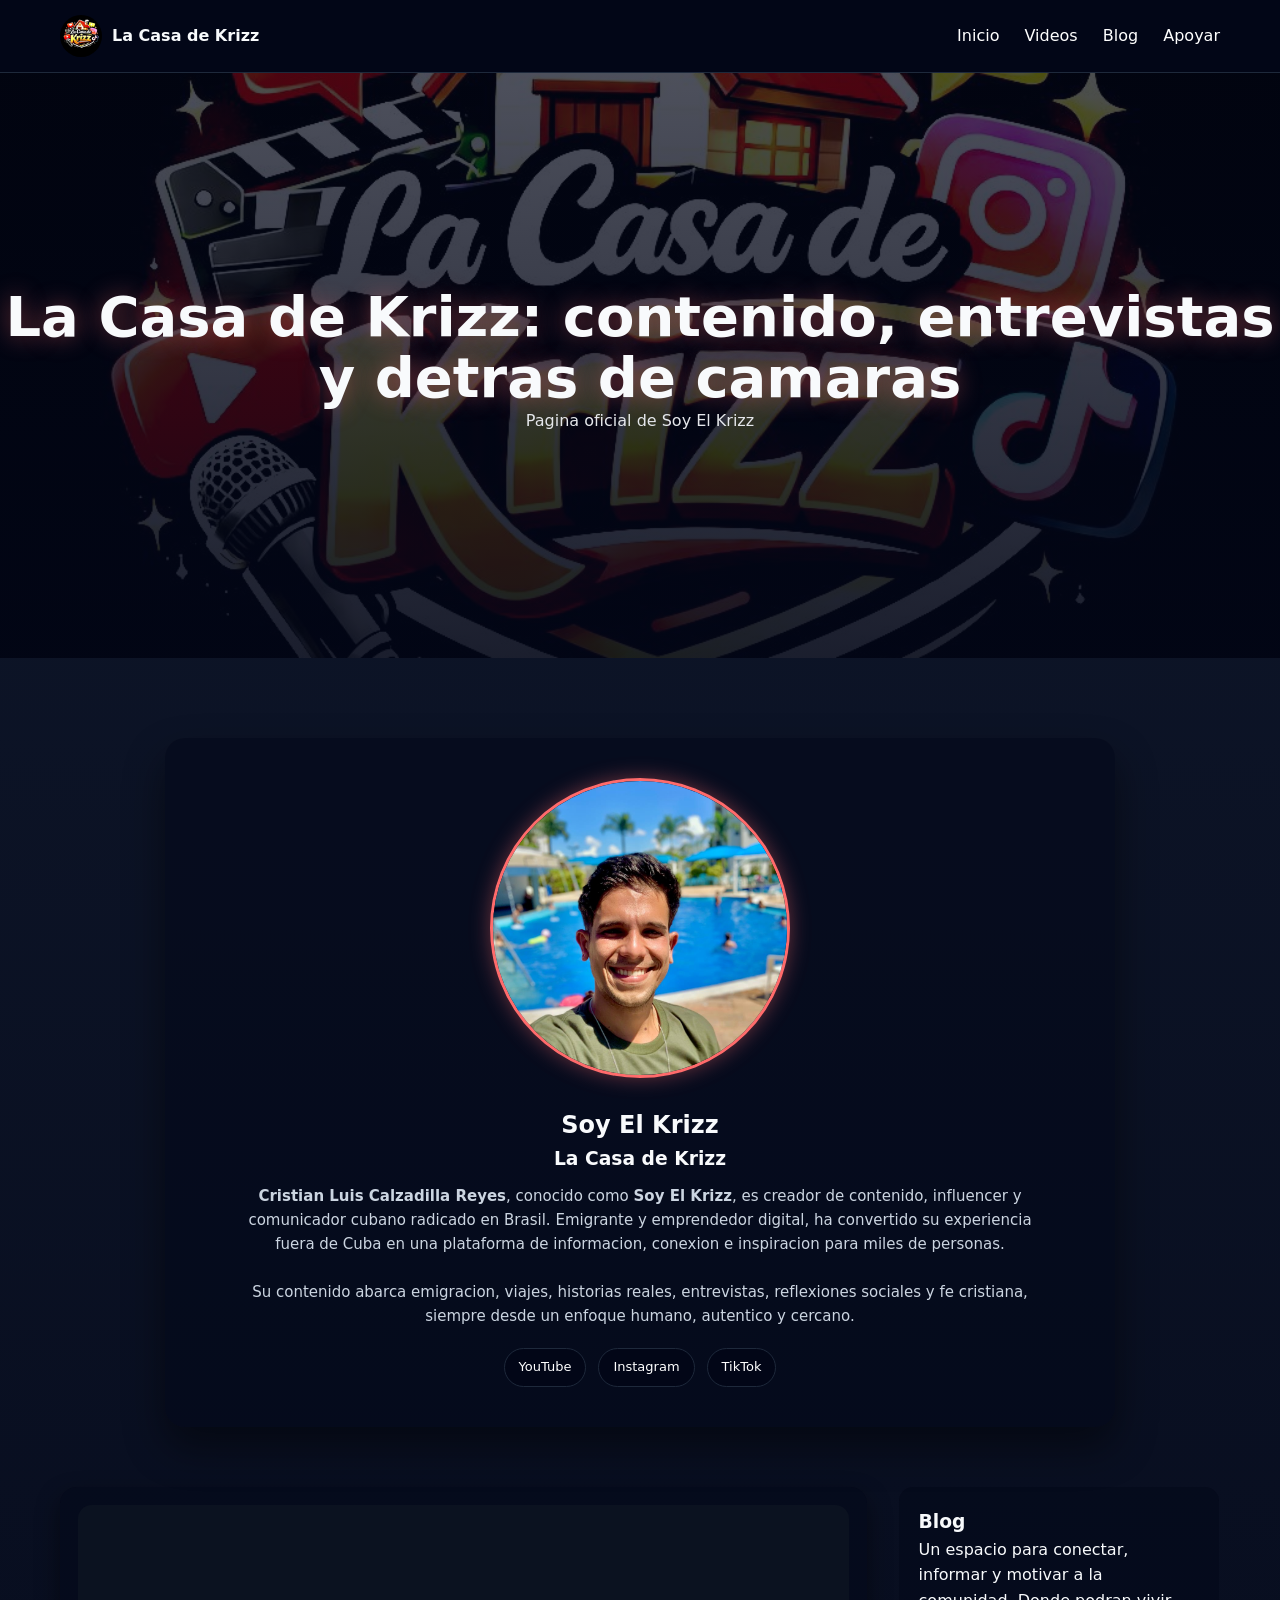
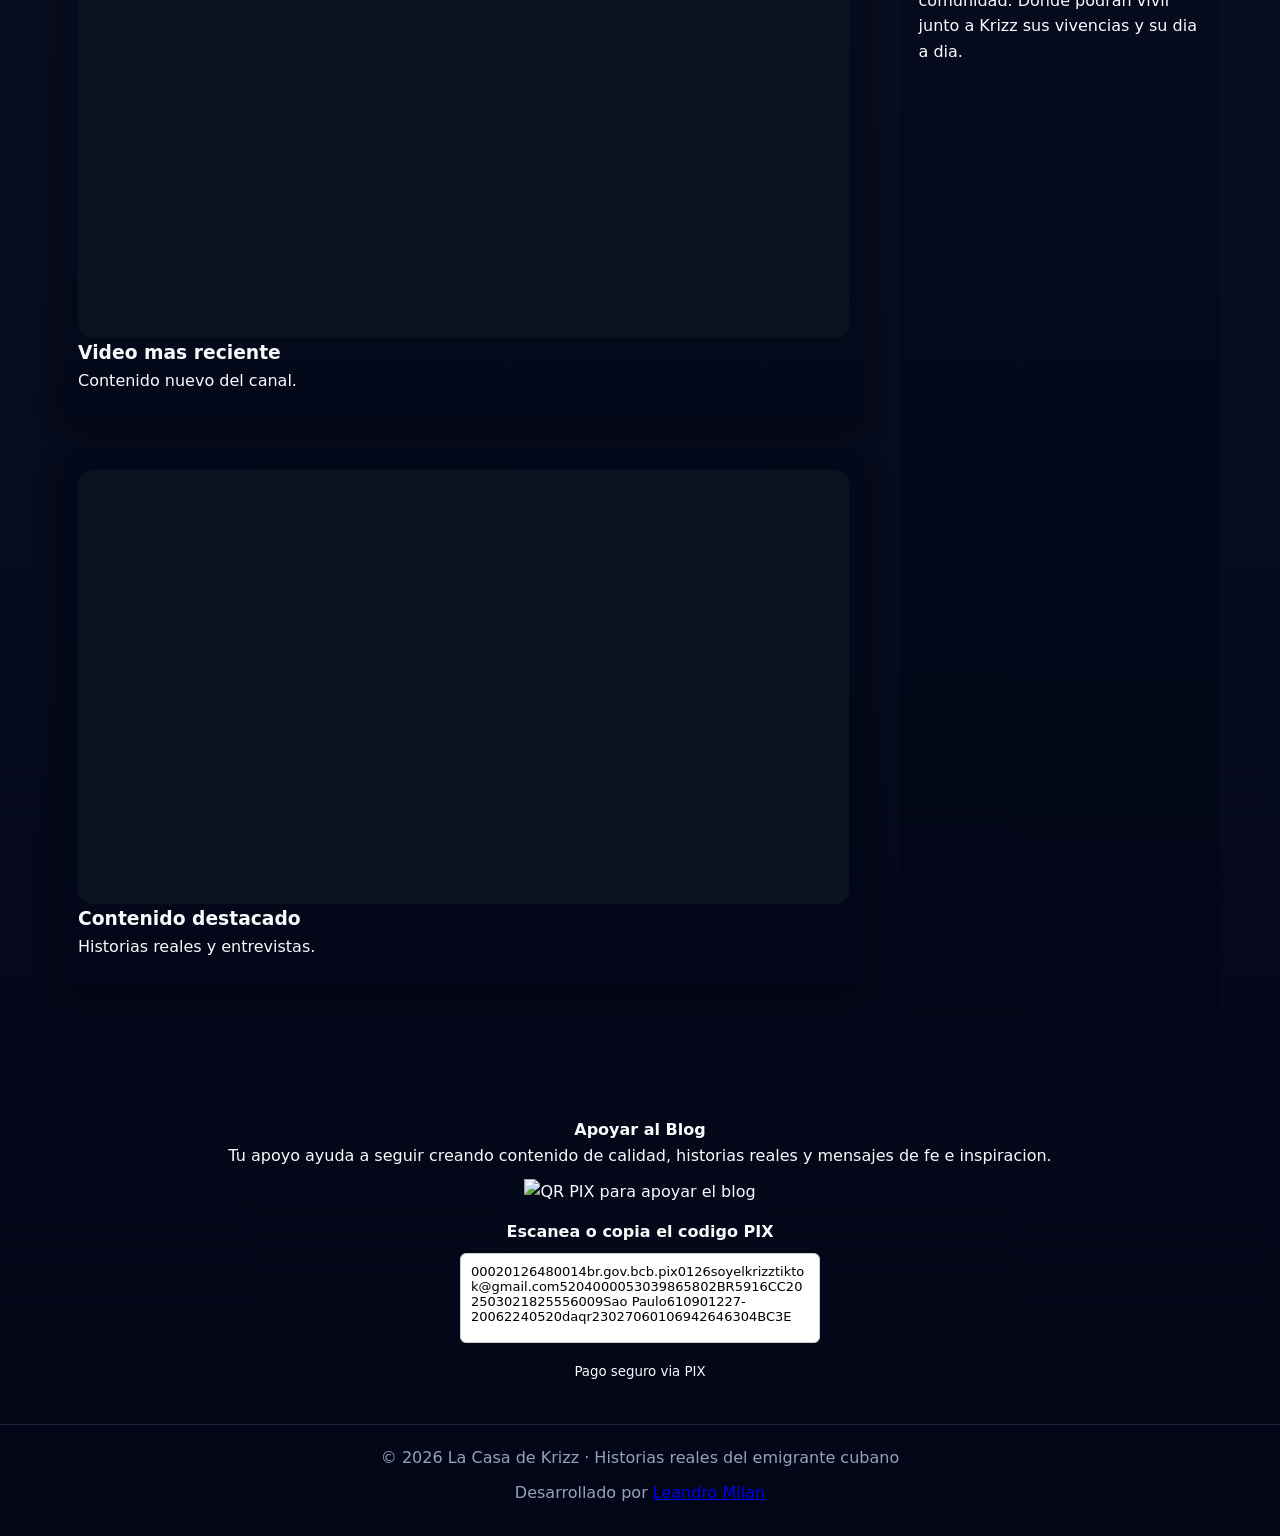
==== commit 94bb83ed: "Separar panel admin y limpiar pagina publica" ====
--- a/index.html
+++ b/index.html
@@ -1,63 +1,63 @@
-<!DOCTYPE html>
+﻿<!DOCTYPE html>
 <html lang="es">
 <head>
-    <meta charset="UTF-8">
-    <meta name="viewport" content="width=device-width, initial-scale=1.0">
-    <meta name="google-site-verification" content="HMq923LOj_Ur5h7DqatuCOnQ44RKHnVt5rXEThBQJ2k" />
-    <title>La Casa de Krizz 🎥 | Historias Reales del Emigrante Cubano</title>
-
-    <!-- SEO -->
-<meta name="description" content="La Casa de Krizz: historias reales de emigración, entrevistas, fe cristiana y vida fuera de Cuba. Videos auténticos de Soy El Krizz, creador cubano en Brasil.">
-<meta name="keywords" content="Soy El Krizz, emigrante cubano, vida en Brasil, historias reales, videos de emigración, fe cristiana, creador cubano">
-<meta name="author" content="Leandro Milán">
-<meta name="robots" content="index, follow">
-<link rel="canonical" href="https://leandro-designer.github.io/La-Casa-de-Krizz/">
-<meta name="theme-color" content="#020617">
-
- <!-- Open Graph -->
- <meta property="og:title" content="La Casa de Krizz | Historias Reales del Emigrante Cubano">
- <meta property="og:description" content="Videos, experiencias y contenido real sobre emigración, fe y vida fuera de Cuba.">
- <meta property="og:image" content="https://leandro-designer.github.io/La-Casa-de-Krizz/imagenes/logo.png">
- <meta property="og:url" content="https://leandro-designer.github.io/La-Casa-de-Krizz/">
- <meta property="og:type" content="website">
- <meta property="og:site_name" content="La Casa de Krizz">
- <meta property="og:locale" content="es_ES">
-
- <!-- TWITTER -->
- <meta name="twitter:card" content="summary_large_image">
- <meta name="twitter:title" content="La Casa de Krizz">
- <meta name="twitter:description" content="Historias reales del emigrante cubano. Videos auténticos y humanos.">
- <meta name="twitter:image" content="https://leandro-designer.github.io/La-Casa-de-Krizz/imagenes/logo.png">
- <meta name="twitter:url" content="https://leandro-designer.github.io/La-Casa-de-Krizz/">
+    <meta charset="UTF-8">
+    <meta name="viewport" content="width=device-width, initial-scale=1.0">
+    <meta name="google-site-verification" content="HMq923LOj_Ur5h7DqatuCOnQ44RKHnVt5rXEThBQJ2k" />
+    <title>La Casa de Krizz | Historias Reales del Emigrante Cubano</title>
+
+    <!-- SEO -->
+<meta name="description" content="La Casa de Krizz: historias reales de emigracion, entrevistas, fe cristiana y vida fuera de Cuba. Videos autenticos de Soy El Krizz, creador cubano en Brasil.">
+<meta name="keywords" content="Soy El Krizz, emigrante cubano, vida en Brasil, historias reales, videos de emigracion, fe cristiana, creador cubano">
+<meta name="author" content="Leandro Milan">
+<meta name="robots" content="index, follow">
+<link rel="canonical" href="https://leandro-designer.github.io/La-Casa-de-Krizz/">
+<meta name="theme-color" content="#020617">
+
+ <!-- Open Graph -->
+ <meta property="og:title" content="La Casa de Krizz | Historias Reales del Emigrante Cubano">
+ <meta property="og:description" content="Videos, experiencias y contenido real sobre emigracion, fe y vida fuera de Cuba.">
+ <meta property="og:image" content="https://leandro-designer.github.io/La-Casa-de-Krizz/imagenes/logo.png">
+ <meta property="og:url" content="https://leandro-designer.github.io/La-Casa-de-Krizz/">
+ <meta property="og:type" content="website">
+ <meta property="og:site_name" content="La Casa de Krizz">
+ <meta property="og:locale" content="es_ES">
+
+ <!-- TWITTER -->
+ <meta name="twitter:card" content="summary_large_image">
+ <meta name="twitter:title" content="La Casa de Krizz">
+ <meta name="twitter:description" content="Historias reales del emigrante cubano. Videos autenticos y humanos.">
+ <meta name="twitter:image" content="https://leandro-designer.github.io/La-Casa-de-Krizz/imagenes/logo.png">
+ <meta name="twitter:url" content="https://leandro-designer.github.io/La-Casa-de-Krizz/">
 
     <!-- ICONO -->
     <link rel="icon" href="imagenes/logo-blog2.png">
 
-    <link rel="preconnect" href="https://img.youtube.com">
-    <link rel="preconnect" href="https://www.youtube.com">
-    <link rel="preconnect" href="https://www.gstatic.com">
-    <link rel="preconnect" href="https://firestore.googleapis.com">
-    <link rel="preconnect" href="https://api.cloudinary.com">
-    <link rel="preconnect" href="https://res.cloudinary.com">
-    <link rel="preload" as="image" href="imagenes/Soy-el-Krizz.png">
-
-    <!-- CSS -->
-    <link rel="stylesheet" href="style.css">
-
-    <script>
-        // Avoid flashing the hardcoded thumbnails before Firestore swaps them in.
-        document.documentElement.classList.add("videos-loading");
-    </script>
-</head>
-<body>
+    <link rel="preconnect" href="https://img.youtube.com">
+    <link rel="preconnect" href="https://www.youtube.com">
+    <link rel="preconnect" href="https://www.gstatic.com">
+    <link rel="preconnect" href="https://firestore.googleapis.com">
+    <link rel="preconnect" href="https://api.cloudinary.com">
+    <link rel="preconnect" href="https://res.cloudinary.com">
+    <link rel="preload" as="image" href="imagenes/Soy-el-Krizz.png">
+
+    <!-- CSS -->
+    <link rel="stylesheet" href="style.css">
+
+    <script>
+        // Avoid flashing the hardcoded thumbnails before Firestore swaps them in.
+        document.documentElement.classList.add("videos-loading");
+    </script>
+</head>
+<body>
 
 <!-- ================= HEADER ================= -->
 <header class="header">
     <div class="header-container">
         <div class="brand">
-            <img src="imagenes/logo-blog2.png" alt="Logo La Casa de Krizz" loading="lazy" >
-            <span>La Casa de Krizz</span>
-        </div>
+            <img src="imagenes/logo-blog2.png" alt="Logo La Casa de Krizz" loading="lazy" >
+            <span>La Casa de Krizz</span>
+        </div>
 
         <nav class="nav">
             <a href="#Inicio">Inicio</a>
@@ -70,13 +70,13 @@
 
 <!-- ================= HERO ================= -->
 <section id="Inicio" class="hero">
-    <div class="hero-content">
-        <h1>La Casa de Krizz: contenido, entrevistas y detrás de cámaras</h1>
-        <p>Página oficial de Soy El Krizz</p>
-    </div>
-</section>
-
-<!-- ================= BIOGRAFÍA ================= -->
+    <div class="hero-content">
+        <h1>La Casa de Krizz: contenido, entrevistas y detras de camaras</h1>
+        <p>Pagina oficial de Soy El Krizz</p>
+    </div>
+</section>
+
+<!-- ================= BIOGRAFIA ================= -->
 <section class="author-bio" itemscope itemtype="https://schema.org/Person">
 
     <img src="imagenes/Soy-el-Krizz.png"
@@ -94,11 +94,11 @@
         <strong>Cristian Luis Calzadilla Reyes</strong>, conocido como <strong>Soy El Krizz</strong>,
             es creador de contenido, influencer y comunicador cubano radicado en Brasil.
             Emigrante y emprendedor digital, ha convertido su experiencia fuera de Cuba
-            en una plataforma de información, conexión e inspiración para miles de personas.
+            en una plataforma de informacion, conexion e inspiracion para miles de personas.
             <br><br>
-            Su contenido abarca emigración, viajes, historias reales, entrevistas,
+            Su contenido abarca emigracion, viajes, historias reales, entrevistas,
             reflexiones sociales y fe cristiana, siempre desde un enfoque humano,
-            auténtico y cercano.
+            autentico y cercano.
     </p>
 
         <meta itemprop="nationality" content="Cubano">
@@ -106,11 +106,11 @@
         <meta itemprop="jobTitle" content="Creador de contenido digital">
     </div>
 
-    <div class="author-social">
-        <a href="https://youtube.com/@soyelkrizzoficial" target="_blank" rel="noopener noreferrer">▶ YouTube</a>
-        <a href="https://www.instagram.com/soy_elkrizz" target="_blank" rel="noopener noreferrer">📸 Instagram</a>
-        <a href="https://www.tiktok.com/@soyelkrizz" target="_blank" rel="noopener noreferrer">🎵 TikTok</a>
-    </div>
+    <div class="author-social">
+        <a href="https://youtube.com/@soyelkrizzoficial" target="_blank" rel="noopener noreferrer">YouTube</a>
+        <a href="https://www.instagram.com/soy_elkrizz" target="_blank" rel="noopener noreferrer">Instagram</a>
+        <a href="https://www.tiktok.com/@soyelkrizz" target="_blank" rel="noopener noreferrer">TikTok</a>
+    </div>
 
 </section>
 
@@ -118,106 +118,89 @@
 <main id="Videos" class="layout">
 
 <!-- ================= POSTS ================= -->
-<section>
-
-    <!-- POST 1 -->
-    <article class="post" data-slot="1">
-        <div class="video-thumb" data-video="gFSZrlOdkKU">
-            <img src="https://img.youtube.com/vi/gFSZrlOdkKU/hqdefault.jpg" alt="Video más reciente de Soy El Krizz" loading="lazy" >
-            <span class="play-btn">&#9654;</span>
-        </div>
-
-        <div class="post-content">
-            <h3>Video más reciente</h3>
-            <p>Contenido nuevo del canal.</p>
-        </div>
-
-        <script type="application/ld+json" class="video-ld">
-{
-  "@context": "https://schema.org",
-  "@type": "VideoObject",
-  "name": "Video más reciente - Soy El Krizz",
-  "description": "Contenido nuevo del canal.",
-  "thumbnailUrl": [
-    "https://img.youtube.com/vi/gFSZrlOdkKU/hqdefault.jpg"
-  ],
-  "contentUrl": "https://www.youtube.com/watch?v=gFSZrlOdkKU",
-  "embedUrl": "https://www.youtube.com/embed/gFSZrlOdkKU"
-}
-        </script>
+<section>
+
+    <!-- POST 1 -->
+    <article class="post" data-slot="1">
+        <div class="video-thumb" data-video="gFSZrlOdkKU">
+            <img src="https://img.youtube.com/vi/gFSZrlOdkKU/hqdefault.jpg" alt="Video mas reciente de Soy El Krizz" loading="lazy" >
+            <span class="play-btn">&#9654;</span>
+        </div>
+
+        <div class="post-content">
+            <h3>Video mas reciente</h3>
+            <p>Contenido nuevo del canal.</p>
+        </div>
+
+        <script type="application/ld+json" class="video-ld">
+{
+  "@context": "https://schema.org",
+  "@type": "VideoObject",
+  "name": "Video mas reciente - Soy El Krizz",
+  "description": "Contenido nuevo del canal.",
+  "thumbnailUrl": [
+    "https://img.youtube.com/vi/gFSZrlOdkKU/hqdefault.jpg"
+  ],
+  "contentUrl": "https://www.youtube.com/watch?v=gFSZrlOdkKU",
+  "embedUrl": "https://www.youtube.com/embed/gFSZrlOdkKU"
+}
+        </script>
+    </article>
+
+    <!-- POST 2 -->
+    <article class="post" data-slot="2">
+        <div class="video-thumb" data-video="pbfb7nQKcQE">
+            <img src="https://img.youtube.com/vi/pbfb7nQKcQE/hqdefault.jpg" alt="Contenido destacado de Soy El Krizz" loading="lazy" >
+            <span class="play-btn">&#9654;</span>
+        </div>
+
+        <div class="post-content">
+            <h3>Contenido destacado</h3>
+            <p>Historias reales y entrevistas.</p>
+        </div>
+
+        <script type="application/ld+json" class="video-ld">
+{
+  "@context": "https://schema.org",
+  "@type": "VideoObject",
+  "name": "Contenido destacado - Soy El Krizz",
+  "description": "Historias reales y entrevistas.",
+  "thumbnailUrl": [
+    "https://img.youtube.com/vi/pbfb7nQKcQE/hqdefault.jpg"
+  ],
+  "contentUrl": "https://www.youtube.com/watch?v=pbfb7nQKcQE",
+  "embedUrl": "https://www.youtube.com/embed/pbfb7nQKcQE"
+}
+        </script>
     </article>
-
-    <!-- POST 2 -->
-    <article class="post" data-slot="2">
-        <div class="video-thumb" data-video="pbfb7nQKcQE">
-            <img src="https://img.youtube.com/vi/pbfb7nQKcQE/hqdefault.jpg" alt="Contenido destacado de Soy El Krizz" loading="lazy" >
-            <span class="play-btn">&#9654;</span>
-        </div>
-
-        <div class="post-content">
-            <h3>Contenido destacado</h3>
-            <p>Historias reales y entrevistas.</p>
-        </div>
-
-        <script type="application/ld+json" class="video-ld">
-{
-  "@context": "https://schema.org",
-  "@type": "VideoObject",
-  "name": "Contenido destacado - Soy El Krizz",
-  "description": "Historias reales y entrevistas.",
-  "thumbnailUrl": [
-    "https://img.youtube.com/vi/pbfb7nQKcQE/hqdefault.jpg"
-  ],
-  "contentUrl": "https://www.youtube.com/watch?v=pbfb7nQKcQE",
-  "embedUrl": "https://www.youtube.com/embed/pbfb7nQKcQE"
-}
-        </script>
-    </article>
-
-    <!-- ================= ADMIN (MISMA PAGINA) ================= -->
-    <section class="admin-card" id="admin" aria-label="Administrar videos">
-        <h3>Administrar videos</h3>
-        <p class="admin-meta">
-            Cambia el video pegando el link o el ID de YouTube.
-        </p>
-
-        <div>
-            <button class="btnLink" id="btnSignIn">Iniciar sesión con Google</button>
-            <button class="btnLink" id="btnSignOut" style="display:none;">Cerrar sesión</button>
-            <div class="admin-status" id="userInfo"></div>
-            <div class="admin-status" id="status"></div>
-        </div>
-
-        <div class="admin-actions" id="editor" style="display:none;"></div>
-    </section>
-
-</section>
+</section>
 
 <!-- ================= SIDEBAR ================= -->
 <aside id="Blog" class="sidebar">
     <div class="card">
         <h3>Blog</h3>
-        <p>Un espacio para conectar, informar y motivar a la comunidad. Donde podrán vivir junto a Krizz sus vivencias y su día a día </p>
+        <p>Un espacio para conectar, informar y motivar a la comunidad. Donde podran vivir junto a Krizz sus vivencias y su dia a dia.</p>
+        <div class="blog-posts" id="blogPosts" aria-live="polite"></div>
     </div>
 </aside>
 
 </main>
 
 <!-- ================= MODAL ================= -->
-<div class="modal-video" id="videoModal">
-    <div class="modal-content">
-        <span class="close-modal" id="closeModal">×</span>
-        <iframe id="videoFrame" title="Reproductor de video" allowfullscreen></iframe>
-    </div>
-</div>
+<div class="modal-video" id="videoModal">
+    <div class="modal-content">
+        <span class="close-modal" id="closeModal">×</span>
+        <iframe id="videoFrame" title="Reproductor de video" allowfullscreen></iframe>
+    </div>
+</div>
 
 <!-- DONACIONES -->
 <section id="Apoyar" class="donaciones">
-    <h4>❤️ Apoyar al Blog</h4>
+    <h4>Apoyar al Blog</h4>
 
     <p>
         Tu apoyo ayuda a seguir creando contenido de calidad, historias reales
-        y mensajes de fe e inspiración.
+        y mensajes de fe e inspiracion.
     </p>
 
     <!-- QR PIX -->
@@ -226,7 +209,7 @@
             src="https://api.qrserver.com/v1/create-qr-code/?size=220x220&data=00020126480014br.gov.bcb.pix0126soyelkrizztiktok@gmail.com5204000053039865802BR5916CC202503021825556009Sao Paulo610901227-20062240520daqr23027060106942646304BC3E"
             alt="QR PIX para apoyar el blog" loading="lazy">
 
-        <p class="pix-text">Escanea o copia el código PIX 👇</p>
+        <p class="pix-text">Escanea o copia el codigo PIX</p>
 
         <!-- PIX COPIA Y PEGA -->
         <textarea
@@ -235,16 +218,15 @@
             class="pix-code"
         >00020126480014br.gov.bcb.pix0126soyelkrizztiktok@gmail.com5204000053039865802BR5916CC202503021825556009Sao Paulo610901227-20062240520daqr23027060106942646304BC3E</textarea>
 
-        <small>Pago seguro vía PIX 🇧🇷</small>
+        <small>Pago seguro via PIX</small>
     </div>
 </section>
 
 <!-- ================= FOOTER ================= -->
-<footer class="footer">
-    <p>© 2026 La Casa de Krizz · Historias reales del emigrante cubano</p>
-    <p>Desarrollado por <a href="https://wa.me/5551999422335" target="_blank" rel="noopener noreferrer">Leandro Milan</a></p>
-    <p><a class="admin-link" href="#admin">Administrar videos</a></p>
-</footer>
+<footer class="footer">
+    <p>© 2026 La Casa de Krizz · Historias reales del emigrante cubano</p>
+    <p>Desarrollado por <a href="https://leandro-designer.github.io/" target="_blank" rel="noopener noreferrer">Leandro Milan</a></p>
+</footer>
 
 <!-- ========= SCRIPT ========= -->
 <script>
@@ -273,469 +255,20 @@
 }
 };
 
-activarModal();
-</script>
-
-<!-- Firebase (Auth + Firestore) + Cloudinary config -->
-<script src="./firebase-config.js"></script>
-<script src="./cloudinary-config.js"></script>
-
-<script type="module">
-import { initializeApp, getApps } from "https://www.gstatic.com/firebasejs/10.8.0/firebase-app.js";
-import {
-  getAuth,
-  GoogleAuthProvider,
-  onAuthStateChanged,
-  signInWithPopup,
-  signOut,
-} from "https://www.gstatic.com/firebasejs/10.8.0/firebase-auth.js";
-import {
-  getFirestore,
-  doc,
-  getDoc,
-  setDoc,
-  serverTimestamp,
-  deleteField,
-} from "https://www.gstatic.com/firebasejs/10.8.0/firebase-firestore.js";
-
-const CACHE_KEY = "krizz_videos_cache_v1";
-
-function readCache() {
-  try {
-    const raw = localStorage.getItem(CACHE_KEY);
-    return raw ? JSON.parse(raw) : null;
-  } catch {
-    return null;
-  }
-}
-
-function writeCache(cache) {
-  try {
-    localStorage.setItem(CACHE_KEY, JSON.stringify(cache));
-  } catch {
-    // ignore (private mode / quota / blocked)
-  }
-}
-
-function normalizeYouTubeId(value) {
-  const s = String(value || "").trim();
-  if (!s) return null;
-
-  // If the value starts with a YouTube id, accept the first 11 chars.
-  const m0 = s.match(/^([a-zA-Z0-9_-]{11})/);
-  if (m0) return m0[1];
-
-  // Accept common URL patterns.
-  const m1 = s.match(/(?:v=|youtu\.be\/)([a-zA-Z0-9_-]{11})/);
-  if (m1) return m1[1];
-
-  return null;
-}
-
-function cloudinaryCfg() {
-  const c = window.CLOUDINARY_CONFIG;
-  if (!c || !c.cloudName || !c.unsignedUploadPreset) return null;
-  return c;
-}
-
-function pickImageFile() {
-  return new Promise((resolve) => {
-    const input = document.createElement("input");
-    input.type = "file";
-    input.accept = "image/*";
-    input.onchange = () => resolve(input.files?.[0] || null);
-    input.click();
-  });
-}
-
-async function uploadImageToCloudinary(file) {
-  const c = cloudinaryCfg();
-  if (!c) {
-    throw new Error("Cloudinary no configurado (cloudName / unsignedUploadPreset).");
-  }
-
-  if (!file || !(file instanceof File)) throw new Error("Archivo inválido.");
-  if (!String(file.type || "").startsWith("image/")) throw new Error("Solo se permiten imágenes.");
-
-  const MAX_MB = 6;
-  if (file.size > MAX_MB * 1024 * 1024) {
-    throw new Error(`Imagen muy grande (máx ${MAX_MB}MB).`);
-  }
-
-  const form = new FormData();
-  form.append("file", file);
-  form.append("upload_preset", c.unsignedUploadPreset);
-  if (c.folder) form.append("folder", c.folder);
-
-  const url = `https://api.cloudinary.com/v1_1/${c.cloudName}/image/upload`;
-  const res = await fetch(url, { method: "POST", body: form });
-  const data = await res.json().catch(() => ({}));
-  if (!res.ok) {
-    const msg = data?.error?.message || "No se pudo subir a Cloudinary.";
-    throw new Error(msg);
-  }
-
-  if (!data?.secure_url) throw new Error("Cloudinary no devolvió secure_url.");
-  return String(data.secure_url);
-}
-
-function defaultYouTubeThumbUrl(videoId) {
-  return `https://img.youtube.com/vi/${videoId}/hqdefault.jpg`;
-}
-
-function updateVideoLd(post, videoId, thumbUrl) {
-  const script = post?.querySelector?.('script[type="application/ld+json"].video-ld');
-  if (!script) return;
-
-  const title = post.querySelector(".post-content h3")?.textContent?.trim() || "Video";
-  const desc = post.querySelector(".post-content p")?.textContent?.trim() || "Video de Soy El Krizz";
-
-  const data = {
-    "@context": "https://schema.org",
-    "@type": "VideoObject",
-    name: `${title} - Soy El Krizz`,
-    description: desc,
-    thumbnailUrl: [thumbUrl],
-    contentUrl: `https://www.youtube.com/watch?v=${videoId}`,
-    embedUrl: `https://www.youtube.com/embed/${videoId}`,
-  };
-
-  // Keep it compact; Google parses both minified and pretty JSON-LD.
-  script.textContent = JSON.stringify(data);
-}
-
-function applyVideo(slot, videoId, thumbUrl) {
-  const post = document.querySelector(`.post[data-slot="${slot}"]`);
-  if (!post) return;
-
-  const thumb = post.querySelector(".video-thumb");
-  const img = thumb?.querySelector("img");
-  if (!thumb || !img) return;
-
-  const id = normalizeYouTubeId(videoId) || normalizeYouTubeId(thumb.dataset.video);
-  if (!id) return;
-
-  thumb.dataset.video = id;
-
-  const finalThumbUrl =
-    (typeof thumbUrl === "string" && /^https?:\/\//.test(thumbUrl))
-      ? thumbUrl
-      : defaultYouTubeThumbUrl(id);
-
-  img.src = finalThumbUrl;
-  updateVideoLd(post, id, finalThumbUrl);
-}
-
-function setStatus(msg) {
-  const el = document.getElementById("status");
-  if (!el) return;
-  el.textContent = msg ? String(msg) : "";
-}
-
-function setUserInfo(msg) {
-  const el = document.getElementById("userInfo");
-  if (!el) return;
-  el.textContent = msg ? String(msg) : "";
-}
-
-function renderAdminRows(slots) {
-  const editorEl = document.getElementById("editor");
-  if (!editorEl) return;
-
-  editorEl.innerHTML = "";
-  slots.forEach((slot) => {
-    const videoRow = document.createElement("div");
-    videoRow.className = "admin-row admin-row--video";
-    videoRow.dataset.slot = String(slot);
-    videoRow.innerHTML = `
-      <label>Slot ${String(slot)}</label>
-      <input type="text" class="videoInput" placeholder="Pega link o ID de YouTube">
-      <button class="btnLink btnVideoSave">Guardar video</button>
-    `;
-
-    const thumbRow = document.createElement("div");
-    thumbRow.className = "admin-row admin-row--thumb";
-    thumbRow.dataset.slot = String(slot);
-    thumbRow.innerHTML = `
-      <label>Thumb</label>
-      <input type="text" class="thumbInput" placeholder="URL de miniatura (opcional)">
-      <div class="btnGroup">
-        <button class="btnLink btnThumbUpload" title="Sube una imagen a Cloudinary">Subir</button>
-        <button class="btnLink btnThumbSave" title="Guarda el thumbUrl en Firestore">Guardar</button>
-      </div>
-    `;
-
-    editorEl.appendChild(videoRow);
-    editorEl.appendChild(thumbRow);
-  });
-}
-
-async function loadVideosFromFirestore() {
-  const firebaseConfig = window.FIREBASE_CONFIG;
-  if (!firebaseConfig?.apiKey || !firebaseConfig?.projectId) {
-    console.warn("FIREBASE_CONFIG no configurado; se usan videos hardcodeados del HTML.");
-    document.documentElement.classList.remove("videos-loading");
-    return;
-  }
-
-  const app = getApps().length ? getApps()[0] : initializeApp(firebaseConfig);
-  const db = getFirestore(app);
-  const auth = getAuth(app);
-  const provider = new GoogleAuthProvider();
-
-  const slots = Array.from(document.querySelectorAll(".post[data-slot]"))
-    .map((el) => el.dataset.slot)
-    .filter(Boolean);
-
-  const uniqueSlots = Array.from(new Set(slots));
-
-  // Admin UI (same page). Safe even if the section doesn't exist.
-  const btnIn = document.getElementById("btnSignIn");
-  const btnOut = document.getElementById("btnSignOut");
-  const editorEl = document.getElementById("editor");
-  if (btnIn && btnOut && editorEl) {
-    renderAdminRows(uniqueSlots);
-
-    btnIn.addEventListener("click", async () => {
-      setStatus("");
-      try {
-        await signInWithPopup(auth, provider);
-      } catch (err) {
-        const code = err?.code ? ` (${err.code})` : "";
-        if (err?.code === "auth/unauthorized-domain") {
-          setStatus("Dominio no autorizado en Firebase Auth. Agrega leandro-designer.github.io en Authentication -> Settings -> Authorized domains." + code);
-        } else {
-          setStatus("No se pudo iniciar sesión." + code);
-        }
-        console.error(err);
-      }
-    });
-
-    btnOut.addEventListener("click", async () => {
-      setStatus("");
-      try {
-        await signOut(auth);
-      } catch (err) {
-        console.error(err);
-        setStatus("No se pudo cerrar sesión.");
-      }
-    });
-
-    function getCurrentThumbValue(slot) {
-      const row = editorEl.querySelector(`.admin-row--thumb[data-slot="${String(slot)}"]`);
-      const input = row?.querySelector?.(".thumbInput");
-      return String(input?.value || "").trim();
-    }
-
-    async function saveVideoId(slot, raw) {
-      const id = normalizeYouTubeId(raw);
-      if (!id) {
-        setStatus("Pega un link o ID válido de YouTube.");
-        return;
-      }
-
-      setStatus("Guardando video...");
-      try {
-        await setDoc(
-          doc(db, "videos", String(slot)),
-          { videoId: id, updatedAt: serverTimestamp() },
-          { merge: true }
-        );
-
-        // Keep current thumb if present.
-        const cached = readCache();
-        const cachedThumb = cached?.[String(slot)]?.thumbUrl ?? null;
-        const currentThumb = getCurrentThumbValue(slot);
-        const thumbUrl = currentThumb && /^https?:\/\//.test(currentThumb) ? currentThumb : cachedThumb;
-
-        applyVideo(slot, id, thumbUrl);
-
-        const nextCache = (cached && typeof cached === "object") ? { ...cached } : {};
-        nextCache[String(slot)] = { videoId: id, thumbUrl: thumbUrl ?? null };
-        writeCache(nextCache);
-        window.activarModal?.();
-
-        setStatus(`Video guardado (slot ${slot}).`);
-      } catch (err) {
-        console.error(err);
-        if (err?.code === "permission-denied") {
-          setStatus("Permiso denegado. Ajusta tus Firestore Rules para permitir write solo a tu usuario.");
-        } else {
-          setStatus("Error guardando video en Firestore.");
-        }
-      }
-    }
-
-    async function saveThumbUrl(slot, rawUrl) {
-      const url = String(rawUrl || "").trim();
-      if (url && !/^https?:\/\//.test(url)) {
-        setStatus("El thumbUrl debe comenzar con http:// o https://");
-        return;
-      }
-
-      setStatus("Guardando miniatura...");
-      try {
-        const payload = url
-          ? { thumbUrl: url, thumbUpdatedAt: serverTimestamp() }
-          : { thumbUrl: deleteField(), thumbUpdatedAt: serverTimestamp() };
-
-        await setDoc(doc(db, "videos", String(slot)), payload, { merge: true });
-
-        const currentId = document.querySelector(`.post[data-slot="${String(slot)}"] .video-thumb`)?.dataset?.video ?? null;
-        applyVideo(slot, currentId, url || null);
-
-        const cached = readCache();
-        const nextCache = (cached && typeof cached === "object") ? { ...cached } : {};
-        const prev = nextCache[String(slot)] || {};
-        nextCache[String(slot)] = { videoId: prev.videoId ?? currentId ?? null, thumbUrl: url || null };
-        writeCache(nextCache);
-        window.activarModal?.();
-
-        setStatus(url ? `Miniatura guardada (slot ${slot}).` : `Miniatura quitada (slot ${slot}).`);
-      } catch (err) {
-        console.error(err);
-        if (err?.code === "permission-denied") {
-          setStatus("Permiso denegado. Ajusta tus Firestore Rules para permitir write solo a tu usuario.");
-        } else {
-          setStatus("Error guardando miniatura en Firestore.");
-        }
-      }
-    }
-
-    async function uploadThumb(slot) {
-      if (!cloudinaryCfg()) {
-        setStatus("Configura cloudinary-config.js (cloudName y unsignedUploadPreset).");
-        return;
-      }
-
-      const file = await pickImageFile();
-      if (!file) return;
-
-      setStatus("Subiendo a Cloudinary...");
-      try {
-        const url = await uploadImageToCloudinary(file);
-
-        const row = editorEl.querySelector(`.admin-row--thumb[data-slot="${String(slot)}"]`);
-        const input = row?.querySelector?.(".thumbInput");
-        if (input) input.value = url;
-
-        await saveThumbUrl(slot, url);
-      } catch (err) {
-        console.error(err);
-        setStatus(err?.message || "No se pudo subir a Cloudinary.");
-      }
-    }
-
-    editorEl.addEventListener("click", async (e) => {
-      const btnVideo = e.target?.closest?.(".btnVideoSave");
-      const btnUpload = e.target?.closest?.(".btnThumbUpload");
-      const btnThumbSave = e.target?.closest?.(".btnThumbSave");
-      if (!btnVideo && !btnUpload && !btnThumbSave) return;
-
-      const btn = btnVideo || btnUpload || btnThumbSave;
-      const slot = btn?.closest?.(".admin-row")?.dataset?.slot;
-      if (!slot) return;
-
-      if (btnVideo) {
-        const row = editorEl.querySelector(`.admin-row--video[data-slot="${String(slot)}"]`);
-        const input = row?.querySelector?.(".videoInput");
-        await saveVideoId(slot, input?.value || "");
-        return;
-      }
-
-      if (btnUpload) {
-        await uploadThumb(slot);
-        return;
-      }
-
-      if (btnThumbSave) {
-        const row = editorEl.querySelector(`.admin-row--thumb[data-slot="${String(slot)}"]`);
-        const input = row?.querySelector?.(".thumbInput");
-        await saveThumbUrl(slot, input?.value || "");
-      }
-    });
-
-    onAuthStateChanged(auth, async (user) => {
-      if (!user) {
-        setUserInfo("");
-        editorEl.style.display = "none";
-        btnOut.style.display = "none";
-        btnIn.style.display = "inline-block";
-        return;
-      }
-
-      const label = user.email ? user.email : user.uid;
-      setUserInfo(`Sesión iniciada: ${label}`);
-      editorEl.style.display = "grid";
-      btnOut.style.display = "inline-block";
-      btnIn.style.display = "none";
-
-      // Prefill inputs with current Firestore values (best effort).
-      try {
-        await Promise.all(
-          uniqueSlots.map(async (slot) => {
-            const snap = await getDoc(doc(db, "videos", String(slot)));
-            if (!snap.exists()) return;
-            const data = snap.data() || {};
-
-            const vRow = editorEl.querySelector(`.admin-row--video[data-slot="${String(slot)}"]`);
-            const vInput = vRow?.querySelector?.(".videoInput");
-            if (vInput && !vInput.value && data.videoId) vInput.value = data.videoId;
-
-            const tRow = editorEl.querySelector(`.admin-row--thumb[data-slot="${String(slot)}"]`);
-            const tInput = tRow?.querySelector?.(".thumbInput");
-            if (tInput && !tInput.value && data.thumbUrl) tInput.value = data.thumbUrl;
-          })
-        );
-      } catch {
-        // ignore
-      }
-    });
-  }
-
-  // Apply last-known values immediately to prevent showing stale HTML defaults.
-  const cached = readCache();
-  if (cached && typeof cached === "object") {
-    let applied = false;
-    for (const slot of uniqueSlots) {
-      const entry = cached?.[slot];
-      if (!entry) continue;
-      applyVideo(slot, entry.videoId, entry.thumbUrl);
-      applied = true;
-    }
-    if (applied) {
-      window.activarModal?.();
-      document.documentElement.classList.remove("videos-loading");
-    }
-  }
-
-  // Refresh from Firestore in the background (and update cache).
-  const nextCache = (cached && typeof cached === "object") ? { ...cached } : {};
-  try {
-    await Promise.all(
-      uniqueSlots.map(async (slot) => {
-        try {
-          const snap = await getDoc(doc(db, "videos", String(slot)));
-          if (!snap.exists()) return;
-
-          const data = snap.data() || {};
-          applyVideo(slot, data.videoId, data.thumbUrl);
-          nextCache[slot] = { videoId: data.videoId ?? null, thumbUrl: data.thumbUrl ?? null };
-        } catch (err) {
-          console.warn(`No se pudo leer Firestore para slot ${slot}.`, err);
-        }
-      })
-    );
-
-    writeCache(nextCache);
-  } finally {
-    window.activarModal?.();
-    document.documentElement.classList.remove("videos-loading");
-  }
-}
-
-loadVideosFromFirestore();
-</script>
-
-</body>
-</html>
+activarModal();
+</script>
+
+<!-- Firebase + contenido dinamico -->
+<script src="./firebase-config.js"></script>
+<script type="module" src="./public-videos.js"></script>
+<script type="module" src="./public-blog.js"></script>
+
+</body>
+</html>
+
+
+
+
+
+
+
--- a/style.css
+++ b/style.css
@@ -1,4 +1,4 @@
-/* ================= RESET ================= */
+﻿/* ================= RESET ================= */
 * {
     margin: 0;
     padding: 0;
@@ -91,7 +91,7 @@
     color: #e5e7eb;
 }
 
-/* ================= BIOGRAFÍA ================= */
+/* ================= BIOGRAFÃA ================= */
 .author-bio {
     max-width: 950px;
     margin: 80px auto 50px;
@@ -363,84 +363,6 @@
     border-color: #334155;
 }
 
-/* ================= ADMIN PAGE ================= */
-.admin-panel {
-    max-width: 900px;
-    margin: 60px auto;
-    padding: 0 20px;
-}
-
-.admin-card {
-    background: #0206176c;
-    border-radius: 16px;
-    padding: 22px;
-    margin-top: 18px;
-    box-shadow: 0 10px 25px rgba(0,0,0,0.45);
-}
-
-.admin-actions {
-    margin-top: 14px;
-    display: grid;
-    gap: 12px;
-}
-
-.admin-row {
-    display: grid;
-    grid-template-columns: 90px 1fr auto;
-    gap: 10px;
-    align-items: center;
-}
-
-.admin-row label {
-    color: #cbd5e1;
-    font-weight: 600;
-    font-size: 13px;
-}
-
-.admin-row input {
-    width: 100%;
-    padding: 10px 12px;
-    border-radius: 10px;
-    border: 1px solid #1e293b;
-    background: #020617;
-    color: #f8fafc;
-    outline: none;
-}
-
-.admin-row input:focus {
-    border-color: #475569;
-}
-
-.admin-row .btnLink {
-    margin-top: 0;
-    white-space: nowrap;
-}
-
-.btnGroup {
-    display: flex;
-    gap: 10px;
-    flex-wrap: wrap;
-    justify-content: flex-end;
-}
-
-.admin-meta {
-    margin-top: 12px;
-    color: #94a3b8;
-    font-size: 13px;
-}
-
-.admin-status {
-    margin-top: 10px;
-    font-size: 13px;
-    color: #e2e8f0;
-}
-
-@media (max-width: 700px) {
-    .admin-row {
-        grid-template-columns: 1fr;
-    }
-}
-
 /* ================= ANIMACIONES ================= */
 @keyframes fadeUp {
     from {
@@ -468,3 +390,38 @@
         height: 220px;
     }
 }
+.blog-posts {
+    display: grid;
+    gap: 14px;
+    margin-top: 18px;
+}
+
+.blog-preview {
+    border-top: 1px solid #1e293b;
+    padding-top: 14px;
+}
+
+.blog-preview img {
+    width: 100%;
+    aspect-ratio: 16 / 9;
+    object-fit: cover;
+    border-radius: 8px;
+    margin-bottom: 10px;
+}
+
+.blog-preview span,
+.blog-empty {
+    color: #94a3b8;
+    font-size: 12px;
+}
+
+.blog-preview h4 {
+    margin: 4px 0;
+    font-size: 16px;
+}
+
+.blog-preview p {
+    color: #cbd5e1;
+    font-size: 13px;
+}
+
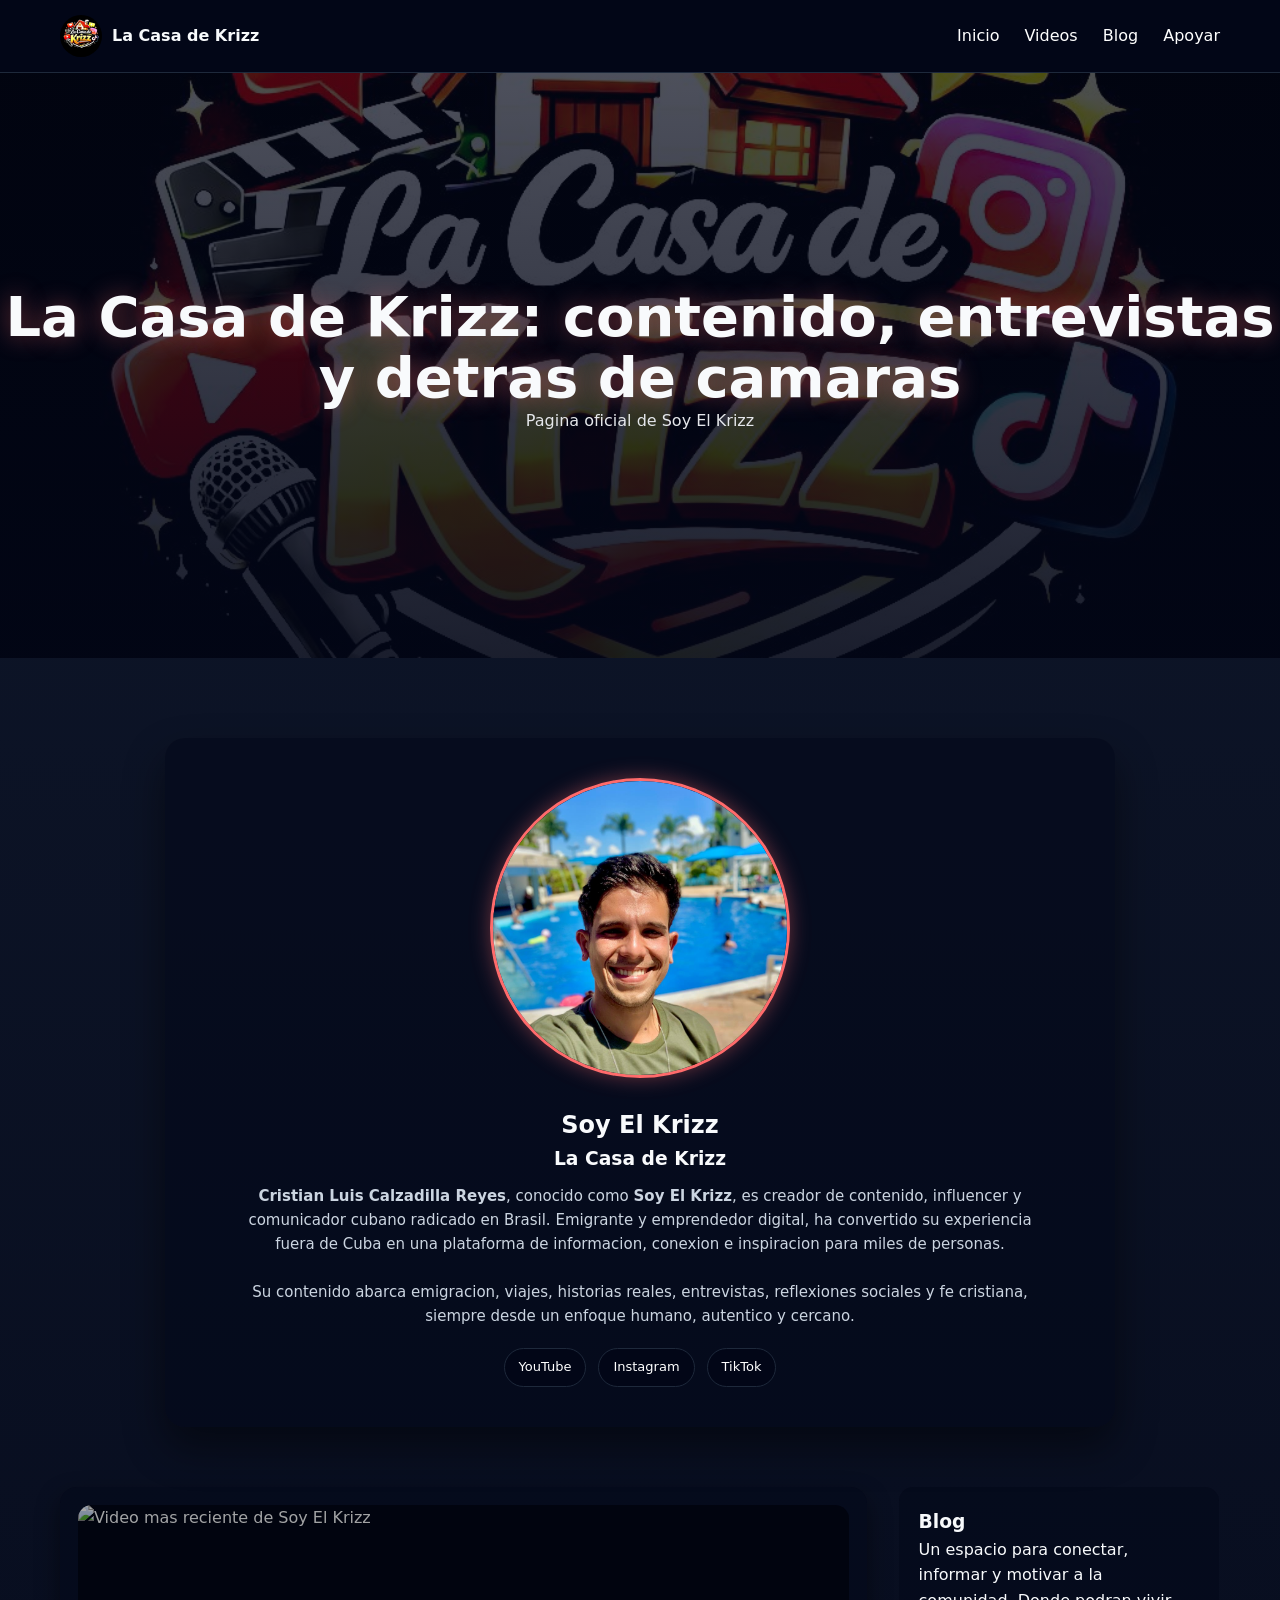
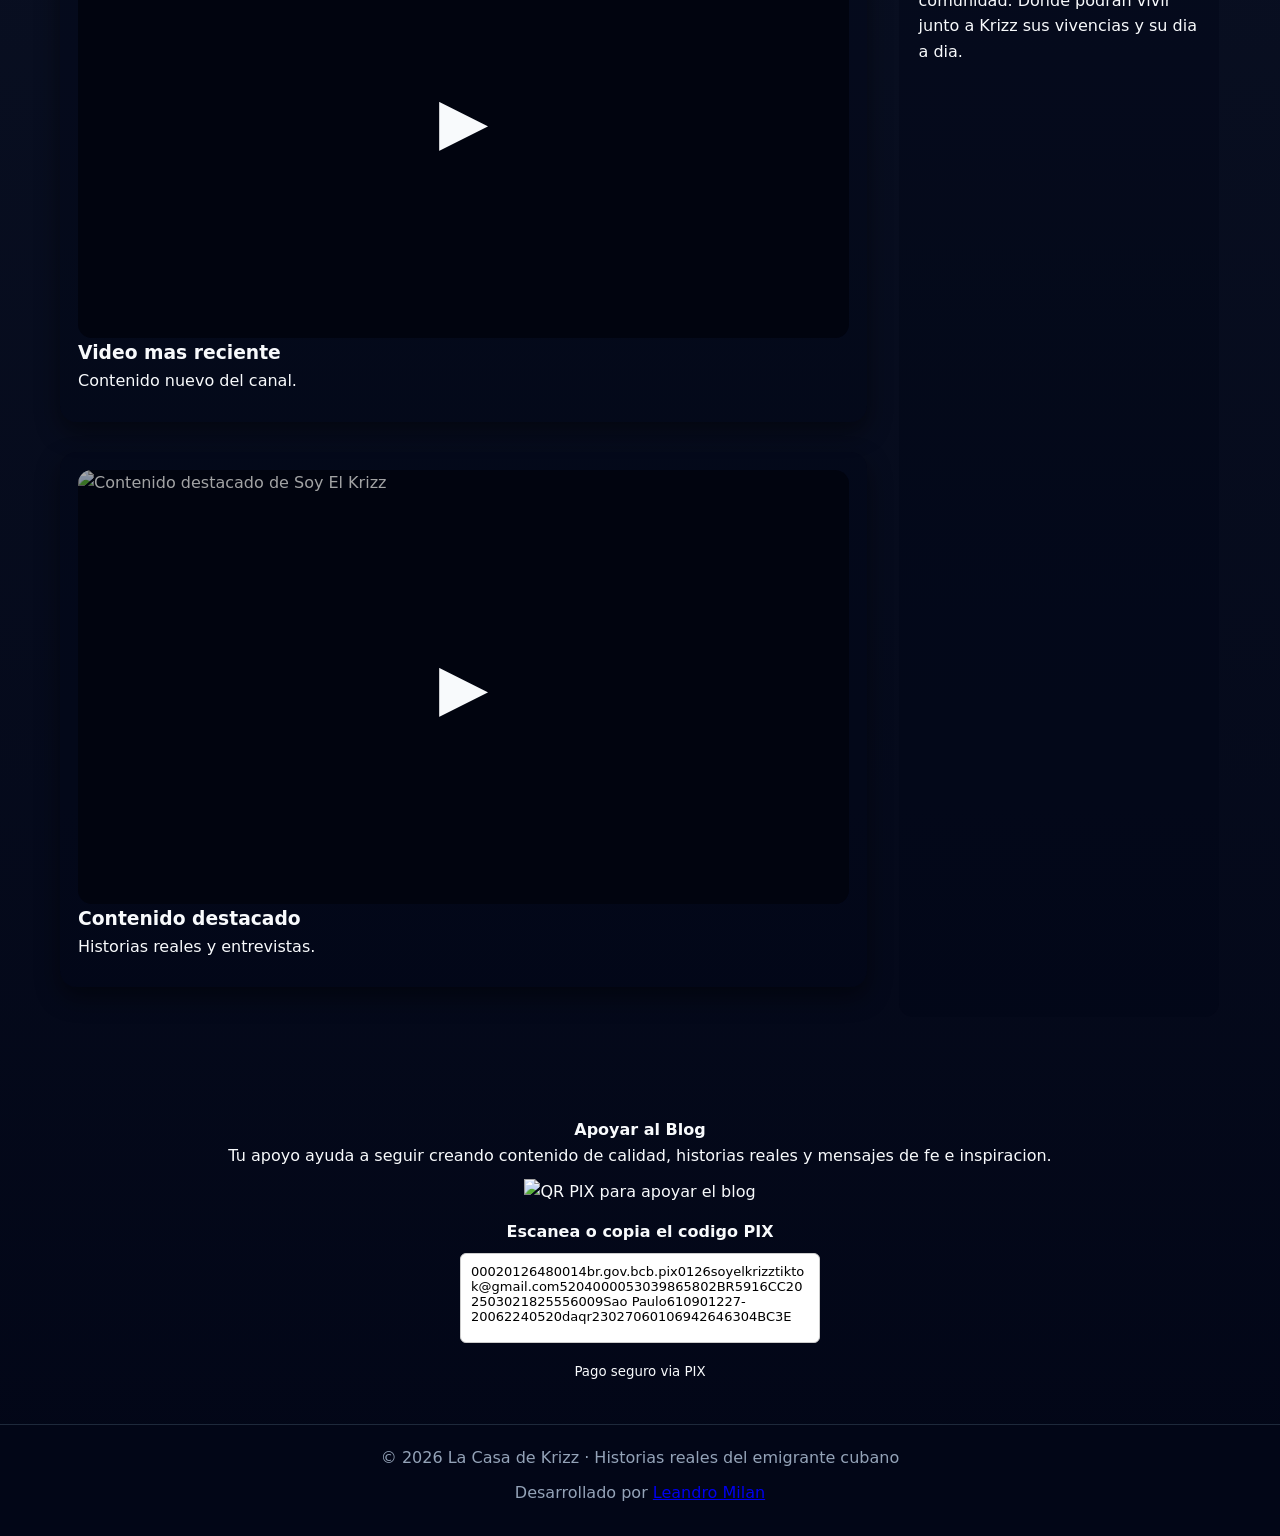
==== commit 2773c101: "Mejorar carga inicial de videos" ====
--- a/index.html
+++ b/index.html
@@ -1,63 +1,58 @@
 ﻿<!DOCTYPE html>
 <html lang="es">
 <head>
-    <meta charset="UTF-8">
-    <meta name="viewport" content="width=device-width, initial-scale=1.0">
-    <meta name="google-site-verification" content="HMq923LOj_Ur5h7DqatuCOnQ44RKHnVt5rXEThBQJ2k" />
-    <title>La Casa de Krizz | Historias Reales del Emigrante Cubano</title>
-
-    <!-- SEO -->
-<meta name="description" content="La Casa de Krizz: historias reales de emigracion, entrevistas, fe cristiana y vida fuera de Cuba. Videos autenticos de Soy El Krizz, creador cubano en Brasil.">
-<meta name="keywords" content="Soy El Krizz, emigrante cubano, vida en Brasil, historias reales, videos de emigracion, fe cristiana, creador cubano">
-<meta name="author" content="Leandro Milan">
-<meta name="robots" content="index, follow">
-<link rel="canonical" href="https://leandro-designer.github.io/La-Casa-de-Krizz/">
-<meta name="theme-color" content="#020617">
-
- <!-- Open Graph -->
- <meta property="og:title" content="La Casa de Krizz | Historias Reales del Emigrante Cubano">
- <meta property="og:description" content="Videos, experiencias y contenido real sobre emigracion, fe y vida fuera de Cuba.">
- <meta property="og:image" content="https://leandro-designer.github.io/La-Casa-de-Krizz/imagenes/logo.png">
- <meta property="og:url" content="https://leandro-designer.github.io/La-Casa-de-Krizz/">
- <meta property="og:type" content="website">
- <meta property="og:site_name" content="La Casa de Krizz">
- <meta property="og:locale" content="es_ES">
-
- <!-- TWITTER -->
- <meta name="twitter:card" content="summary_large_image">
- <meta name="twitter:title" content="La Casa de Krizz">
- <meta name="twitter:description" content="Historias reales del emigrante cubano. Videos autenticos y humanos.">
- <meta name="twitter:image" content="https://leandro-designer.github.io/La-Casa-de-Krizz/imagenes/logo.png">
- <meta name="twitter:url" content="https://leandro-designer.github.io/La-Casa-de-Krizz/">
+    <meta charset="UTF-8">
+    <meta name="viewport" content="width=device-width, initial-scale=1.0">
+    <meta name="google-site-verification" content="HMq923LOj_Ur5h7DqatuCOnQ44RKHnVt5rXEThBQJ2k" />
+    <title>La Casa de Krizz | Historias Reales del Emigrante Cubano</title>
+
+    <!-- SEO -->
+<meta name="description" content="La Casa de Krizz: historias reales de emigracion, entrevistas, fe cristiana y vida fuera de Cuba. Videos autenticos de Soy El Krizz, creador cubano en Brasil.">
+<meta name="keywords" content="Soy El Krizz, emigrante cubano, vida en Brasil, historias reales, videos de emigracion, fe cristiana, creador cubano">
+<meta name="author" content="Leandro Milan">
+<meta name="robots" content="index, follow">
+<link rel="canonical" href="https://leandro-designer.github.io/La-Casa-de-Krizz/">
+<meta name="theme-color" content="#020617">
+
+ <!-- Open Graph -->
+ <meta property="og:title" content="La Casa de Krizz | Historias Reales del Emigrante Cubano">
+ <meta property="og:description" content="Videos, experiencias y contenido real sobre emigracion, fe y vida fuera de Cuba.">
+ <meta property="og:image" content="https://leandro-designer.github.io/La-Casa-de-Krizz/imagenes/logo.png">
+ <meta property="og:url" content="https://leandro-designer.github.io/La-Casa-de-Krizz/">
+ <meta property="og:type" content="website">
+ <meta property="og:site_name" content="La Casa de Krizz">
+ <meta property="og:locale" content="es_ES">
+
+ <!-- TWITTER -->
+ <meta name="twitter:card" content="summary_large_image">
+ <meta name="twitter:title" content="La Casa de Krizz">
+ <meta name="twitter:description" content="Historias reales del emigrante cubano. Videos autenticos y humanos.">
+ <meta name="twitter:image" content="https://leandro-designer.github.io/La-Casa-de-Krizz/imagenes/logo.png">
+ <meta name="twitter:url" content="https://leandro-designer.github.io/La-Casa-de-Krizz/">
 
     <!-- ICONO -->
     <link rel="icon" href="imagenes/logo-blog2.png">
 
-    <link rel="preconnect" href="https://img.youtube.com">
-    <link rel="preconnect" href="https://www.youtube.com">
-    <link rel="preconnect" href="https://www.gstatic.com">
-    <link rel="preconnect" href="https://firestore.googleapis.com">
-    <link rel="preconnect" href="https://api.cloudinary.com">
-    <link rel="preconnect" href="https://res.cloudinary.com">
-    <link rel="preload" as="image" href="imagenes/Soy-el-Krizz.png">
-
-    <!-- CSS -->
-    <link rel="stylesheet" href="style.css">
-
-    <script>
-        // Avoid flashing the hardcoded thumbnails before Firestore swaps them in.
-        document.documentElement.classList.add("videos-loading");
-    </script>
-</head>
-<body>
+    <link rel="preconnect" href="https://img.youtube.com">
+    <link rel="preconnect" href="https://www.youtube.com">
+    <link rel="preconnect" href="https://www.gstatic.com">
+    <link rel="preconnect" href="https://firestore.googleapis.com">
+    <link rel="preconnect" href="https://api.cloudinary.com">
+    <link rel="preconnect" href="https://res.cloudinary.com">
+    <link rel="preload" as="image" href="imagenes/Soy-el-Krizz.png">
+
+    <!-- CSS -->
+    <link rel="stylesheet" href="style.css">
+</head>
+<body>
 
 <!-- ================= HEADER ================= -->
 <header class="header">
     <div class="header-container">
         <div class="brand">
-            <img src="imagenes/logo-blog2.png" alt="Logo La Casa de Krizz" loading="lazy" >
-            <span>La Casa de Krizz</span>
-        </div>
+            <img src="imagenes/logo-blog2.png" alt="Logo La Casa de Krizz" loading="lazy" >
+            <span>La Casa de Krizz</span>
+        </div>
 
         <nav class="nav">
             <a href="#Inicio">Inicio</a>
@@ -70,11 +65,11 @@
 
 <!-- ================= HERO ================= -->
 <section id="Inicio" class="hero">
-    <div class="hero-content">
-        <h1>La Casa de Krizz: contenido, entrevistas y detras de camaras</h1>
-        <p>Pagina oficial de Soy El Krizz</p>
-    </div>
-</section>
+    <div class="hero-content">
+        <h1>La Casa de Krizz: contenido, entrevistas y detras de camaras</h1>
+        <p>Pagina oficial de Soy El Krizz</p>
+    </div>
+</section>
 
 <!-- ================= BIOGRAFIA ================= -->
 <section class="author-bio" itemscope itemtype="https://schema.org/Person">
@@ -106,11 +101,11 @@
         <meta itemprop="jobTitle" content="Creador de contenido digital">
     </div>
 
-    <div class="author-social">
-        <a href="https://youtube.com/@soyelkrizzoficial" target="_blank" rel="noopener noreferrer">YouTube</a>
-        <a href="https://www.instagram.com/soy_elkrizz" target="_blank" rel="noopener noreferrer">Instagram</a>
-        <a href="https://www.tiktok.com/@soyelkrizz" target="_blank" rel="noopener noreferrer">TikTok</a>
-    </div>
+    <div class="author-social">
+        <a href="https://youtube.com/@soyelkrizzoficial" target="_blank" rel="noopener noreferrer">YouTube</a>
+        <a href="https://www.instagram.com/soy_elkrizz" target="_blank" rel="noopener noreferrer">Instagram</a>
+        <a href="https://www.tiktok.com/@soyelkrizz" target="_blank" rel="noopener noreferrer">TikTok</a>
+    </div>
 
 </section>
 
@@ -118,62 +113,62 @@
 <main id="Videos" class="layout">
 
 <!-- ================= POSTS ================= -->
-<section>
-
-    <!-- POST 1 -->
-    <article class="post" data-slot="1">
-        <div class="video-thumb" data-video="gFSZrlOdkKU">
-            <img src="https://img.youtube.com/vi/gFSZrlOdkKU/hqdefault.jpg" alt="Video mas reciente de Soy El Krizz" loading="lazy" >
-            <span class="play-btn">&#9654;</span>
-        </div>
-
-        <div class="post-content">
-            <h3>Video mas reciente</h3>
-            <p>Contenido nuevo del canal.</p>
-        </div>
-
-        <script type="application/ld+json" class="video-ld">
-{
-  "@context": "https://schema.org",
-  "@type": "VideoObject",
-  "name": "Video mas reciente - Soy El Krizz",
-  "description": "Contenido nuevo del canal.",
-  "thumbnailUrl": [
-    "https://img.youtube.com/vi/gFSZrlOdkKU/hqdefault.jpg"
-  ],
-  "contentUrl": "https://www.youtube.com/watch?v=gFSZrlOdkKU",
-  "embedUrl": "https://www.youtube.com/embed/gFSZrlOdkKU"
-}
-        </script>
-    </article>
-
-    <!-- POST 2 -->
-    <article class="post" data-slot="2">
-        <div class="video-thumb" data-video="pbfb7nQKcQE">
-            <img src="https://img.youtube.com/vi/pbfb7nQKcQE/hqdefault.jpg" alt="Contenido destacado de Soy El Krizz" loading="lazy" >
-            <span class="play-btn">&#9654;</span>
-        </div>
-
-        <div class="post-content">
-            <h3>Contenido destacado</h3>
-            <p>Historias reales y entrevistas.</p>
-        </div>
-
-        <script type="application/ld+json" class="video-ld">
-{
-  "@context": "https://schema.org",
-  "@type": "VideoObject",
-  "name": "Contenido destacado - Soy El Krizz",
-  "description": "Historias reales y entrevistas.",
-  "thumbnailUrl": [
-    "https://img.youtube.com/vi/pbfb7nQKcQE/hqdefault.jpg"
-  ],
-  "contentUrl": "https://www.youtube.com/watch?v=pbfb7nQKcQE",
-  "embedUrl": "https://www.youtube.com/embed/pbfb7nQKcQE"
-}
-        </script>
+<section>
+
+    <!-- POST 1 -->
+    <article class="post" data-slot="1">
+        <div class="video-thumb" data-video="gFSZrlOdkKU">
+            <img src="https://img.youtube.com/vi/gFSZrlOdkKU/hqdefault.jpg" alt="Video mas reciente de Soy El Krizz" loading="lazy" >
+            <span class="play-btn">&#9654;</span>
+        </div>
+
+        <div class="post-content">
+            <h3>Video mas reciente</h3>
+            <p>Contenido nuevo del canal.</p>
+        </div>
+
+        <script type="application/ld+json" class="video-ld">
+{
+  "@context": "https://schema.org",
+  "@type": "VideoObject",
+  "name": "Video mas reciente - Soy El Krizz",
+  "description": "Contenido nuevo del canal.",
+  "thumbnailUrl": [
+    "https://img.youtube.com/vi/gFSZrlOdkKU/hqdefault.jpg"
+  ],
+  "contentUrl": "https://www.youtube.com/watch?v=gFSZrlOdkKU",
+  "embedUrl": "https://www.youtube.com/embed/gFSZrlOdkKU"
+}
+        </script>
     </article>
-</section>
+
+    <!-- POST 2 -->
+    <article class="post" data-slot="2">
+        <div class="video-thumb" data-video="pbfb7nQKcQE">
+            <img src="https://img.youtube.com/vi/pbfb7nQKcQE/hqdefault.jpg" alt="Contenido destacado de Soy El Krizz" loading="lazy" >
+            <span class="play-btn">&#9654;</span>
+        </div>
+
+        <div class="post-content">
+            <h3>Contenido destacado</h3>
+            <p>Historias reales y entrevistas.</p>
+        </div>
+
+        <script type="application/ld+json" class="video-ld">
+{
+  "@context": "https://schema.org",
+  "@type": "VideoObject",
+  "name": "Contenido destacado - Soy El Krizz",
+  "description": "Historias reales y entrevistas.",
+  "thumbnailUrl": [
+    "https://img.youtube.com/vi/pbfb7nQKcQE/hqdefault.jpg"
+  ],
+  "contentUrl": "https://www.youtube.com/watch?v=pbfb7nQKcQE",
+  "embedUrl": "https://www.youtube.com/embed/pbfb7nQKcQE"
+}
+        </script>
+    </article>
+</section>
 
 <!-- ================= SIDEBAR ================= -->
 <aside id="Blog" class="sidebar">
@@ -187,12 +182,12 @@
 </main>
 
 <!-- ================= MODAL ================= -->
-<div class="modal-video" id="videoModal">
-    <div class="modal-content">
-        <span class="close-modal" id="closeModal">×</span>
-        <iframe id="videoFrame" title="Reproductor de video" allowfullscreen></iframe>
-    </div>
-</div>
+<div class="modal-video" id="videoModal">
+    <div class="modal-content">
+        <span class="close-modal" id="closeModal">×</span>
+        <iframe id="videoFrame" title="Reproductor de video" allowfullscreen></iframe>
+    </div>
+</div>
 
 <!-- DONACIONES -->
 <section id="Apoyar" class="donaciones">
@@ -223,10 +218,10 @@
 </section>
 
 <!-- ================= FOOTER ================= -->
-<footer class="footer">
-    <p>© 2026 La Casa de Krizz · Historias reales del emigrante cubano</p>
-    <p>Desarrollado por <a href="https://leandro-designer.github.io/" target="_blank" rel="noopener noreferrer">Leandro Milan</a></p>
-</footer>
+<footer class="footer">
+    <p>© 2026 La Casa de Krizz · Historias reales del emigrante cubano</p>
+    <p>Desarrollado por <a href="https://leandro-designer.github.io/" target="_blank" rel="noopener noreferrer">Leandro Milan</a></p>
+</footer>
 
 <!-- ========= SCRIPT ========= -->
 <script>
@@ -255,20 +250,13 @@
 }
 };
 
-activarModal();
-</script>
-
-<!-- Firebase + contenido dinamico -->
-<script src="./firebase-config.js"></script>
-<script type="module" src="./public-videos.js"></script>
-<script type="module" src="./public-blog.js"></script>
-
-</body>
-</html>
-
-
-
-
-
-
-
+activarModal();
+</script>
+
+<!-- Firebase + contenido dinamico -->
+<script src="./firebase-config.js"></script>
+<script type="module" src="./public-videos.js"></script>
+<script type="module" src="./public-blog.js"></script>
+
+</body>
+</html>
--- a/style.css
+++ b/style.css
@@ -81,11 +81,11 @@
     text-align: center;
 }
 
-.hero-content h1 {
-    text-shadow: 0 0 25px rgba(255,107,107,0.45);
-    font-size: clamp(32px, 5vw, 56px);
-    line-height: 1.08;
-}
+.hero-content h1 {
+    text-shadow: 0 0 25px rgba(255,107,107,0.45);
+    font-size: clamp(32px, 5vw, 56px);
+    line-height: 1.08;
+}
 
 .hero-content p {
     color: #e5e7eb;
@@ -198,38 +198,19 @@
     pointer-events: none;
 }
 
-.play-btn {
-    position: absolute;
-    inset: 0;
-    display: flex;
-    align-items: center;
-    justify-content: center;
-    font-size: 64px;
-    background: rgba(0,0,0,0.35);
-}
-
-/* ================= VIDEO LOADING ================= */
-html.videos-loading .video-thumb {
-    cursor: default;
-    pointer-events: none;
-    background: linear-gradient(90deg, #0b1220 25%, #111c31 37%, #0b1220 63%);
-    background-size: 400% 100%;
-    animation: krizzShimmer 1.1s ease-in-out infinite;
-}
-
-html.videos-loading .video-thumb img,
-html.videos-loading .video-thumb .play-btn {
-    opacity: 0;
-}
-
-@keyframes krizzShimmer {
-    0% { background-position: 100% 0; }
-    100% { background-position: 0 0; }
-}
-
-/* ================= BOTONES ================= */
-.read-more,
-.btnLink {
+.play-btn {
+    position: absolute;
+    inset: 0;
+    display: flex;
+    align-items: center;
+    justify-content: center;
+    font-size: 64px;
+    background: rgba(0,0,0,0.35);
+}
+
+/* ================= BOTONES ================= */
+.read-more,
+.btnLink {
     margin-top: 10px;
     padding: 10px 14px;
     border-radius: 10px;
@@ -337,36 +318,18 @@
 }
 
 /* ================= FOOTER ================= */
-.footer {
-    background: #020617;
-    border-top: 1px solid #1e293b;
-    text-align: center;
-    padding: 20px;
-    color: #94a3b8;
-}
-
-.admin-link {
-    display: inline-block;
-    margin-top: 10px;
-    text-decoration: none;
-    font-size: 13px;
-    padding: 8px 14px;
-    border-radius: 999px;
-    background: #020617;
-    color: #e2e8f0;
-    border: 1px solid #1e293b;
-    transition: all 0.25s ease;
-}
-
-.admin-link:hover {
-    background: #0b1220;
-    border-color: #334155;
-}
-
-/* ================= ANIMACIONES ================= */
-@keyframes fadeUp {
-    from {
-        opacity: 0;
+.footer {
+    background: #020617;
+    border-top: 1px solid #1e293b;
+    text-align: center;
+    padding: 20px;
+    color: #94a3b8;
+}
+
+/* ================= ANIMACIONES ================= */
+@keyframes fadeUp {
+    from {
+        opacity: 0;
         transform: translateY(25px);
     }
     to {
@@ -389,39 +352,39 @@
         width: 220px;
         height: 220px;
     }
-}
-.blog-posts {
-    display: grid;
-    gap: 14px;
-    margin-top: 18px;
-}
-
-.blog-preview {
-    border-top: 1px solid #1e293b;
-    padding-top: 14px;
-}
-
-.blog-preview img {
-    width: 100%;
-    aspect-ratio: 16 / 9;
-    object-fit: cover;
-    border-radius: 8px;
-    margin-bottom: 10px;
-}
-
-.blog-preview span,
-.blog-empty {
-    color: #94a3b8;
-    font-size: 12px;
-}
-
-.blog-preview h4 {
-    margin: 4px 0;
-    font-size: 16px;
-}
-
-.blog-preview p {
-    color: #cbd5e1;
-    font-size: 13px;
-}
-
+}
+.blog-posts {
+    display: grid;
+    gap: 14px;
+    margin-top: 18px;
+}
+
+.blog-preview {
+    border-top: 1px solid #1e293b;
+    padding-top: 14px;
+}
+
+.blog-preview img {
+    width: 100%;
+    aspect-ratio: 16 / 9;
+    object-fit: cover;
+    border-radius: 8px;
+    margin-bottom: 10px;
+}
+
+.blog-preview span,
+.blog-empty {
+    color: #94a3b8;
+    font-size: 12px;
+}
+
+.blog-preview h4 {
+    margin: 4px 0;
+    font-size: 16px;
+}
+
+.blog-preview p {
+    color: #cbd5e1;
+    font-size: 13px;
+}
+
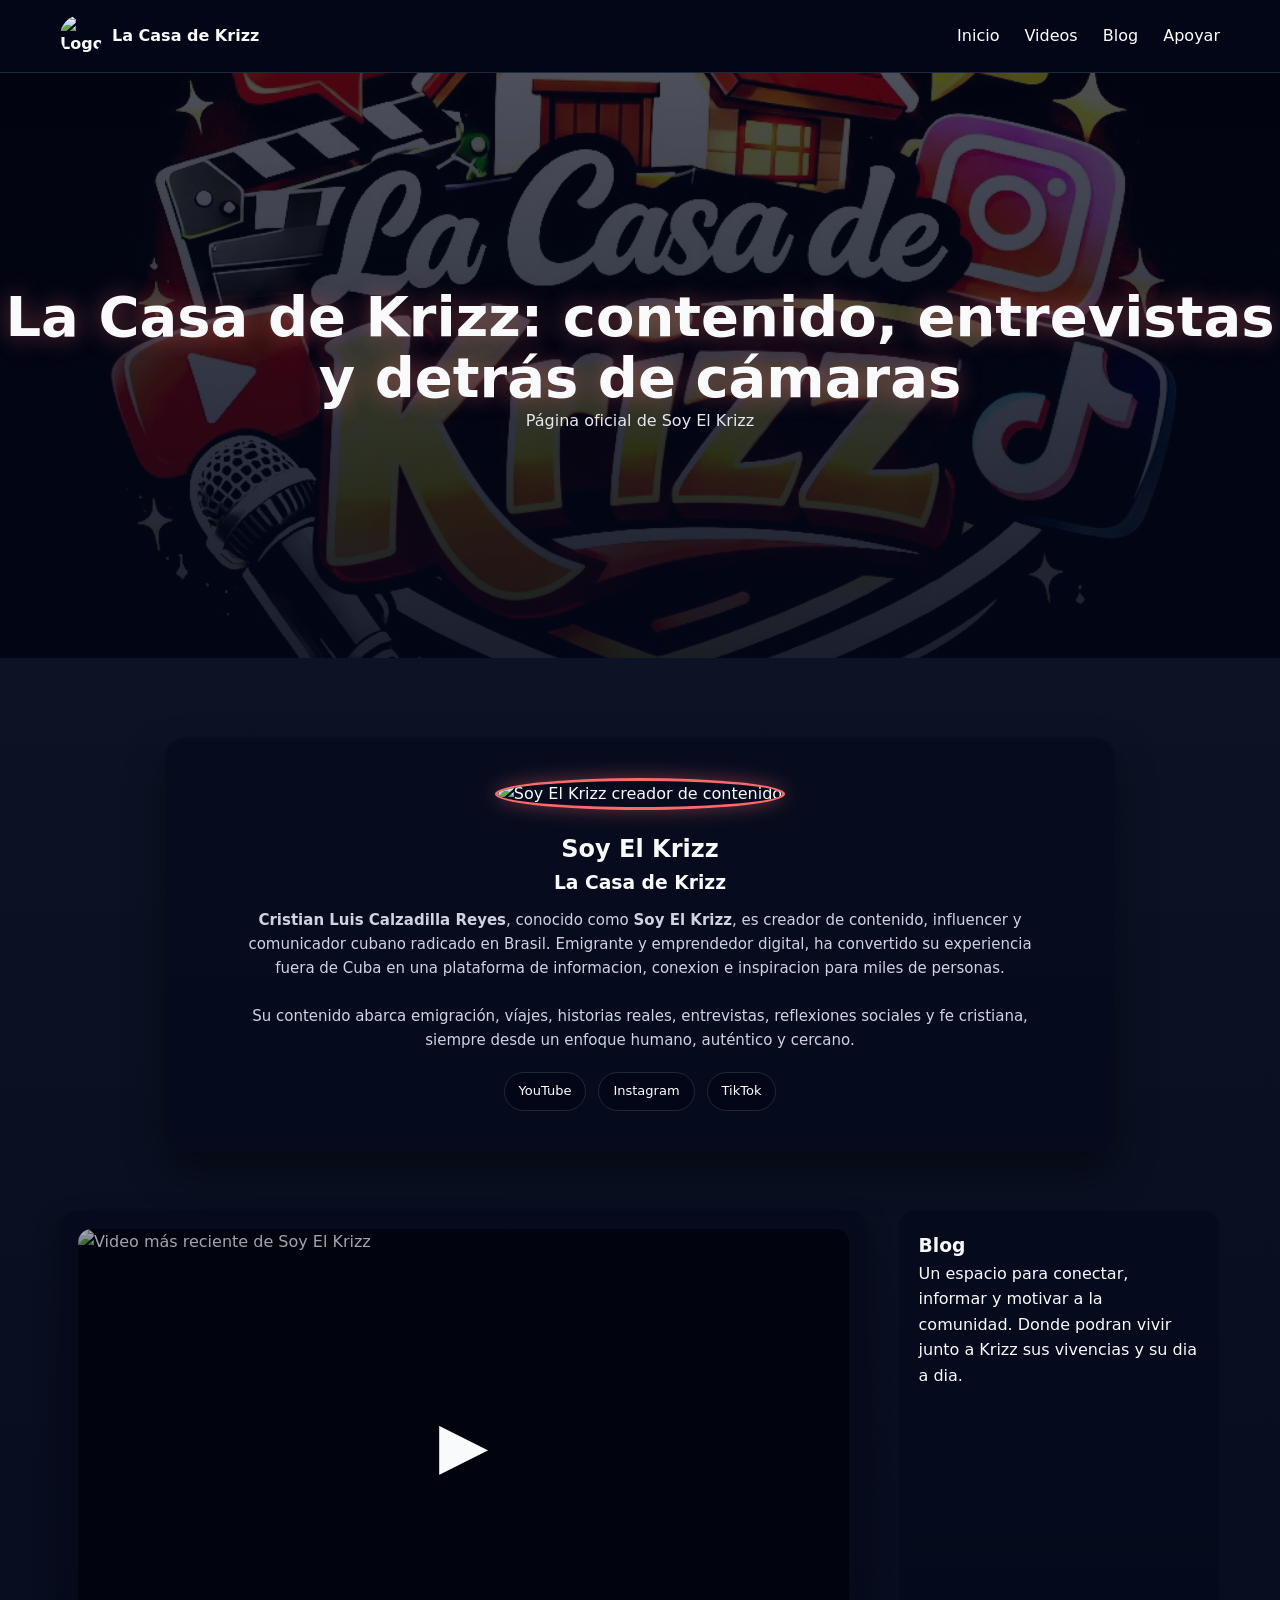
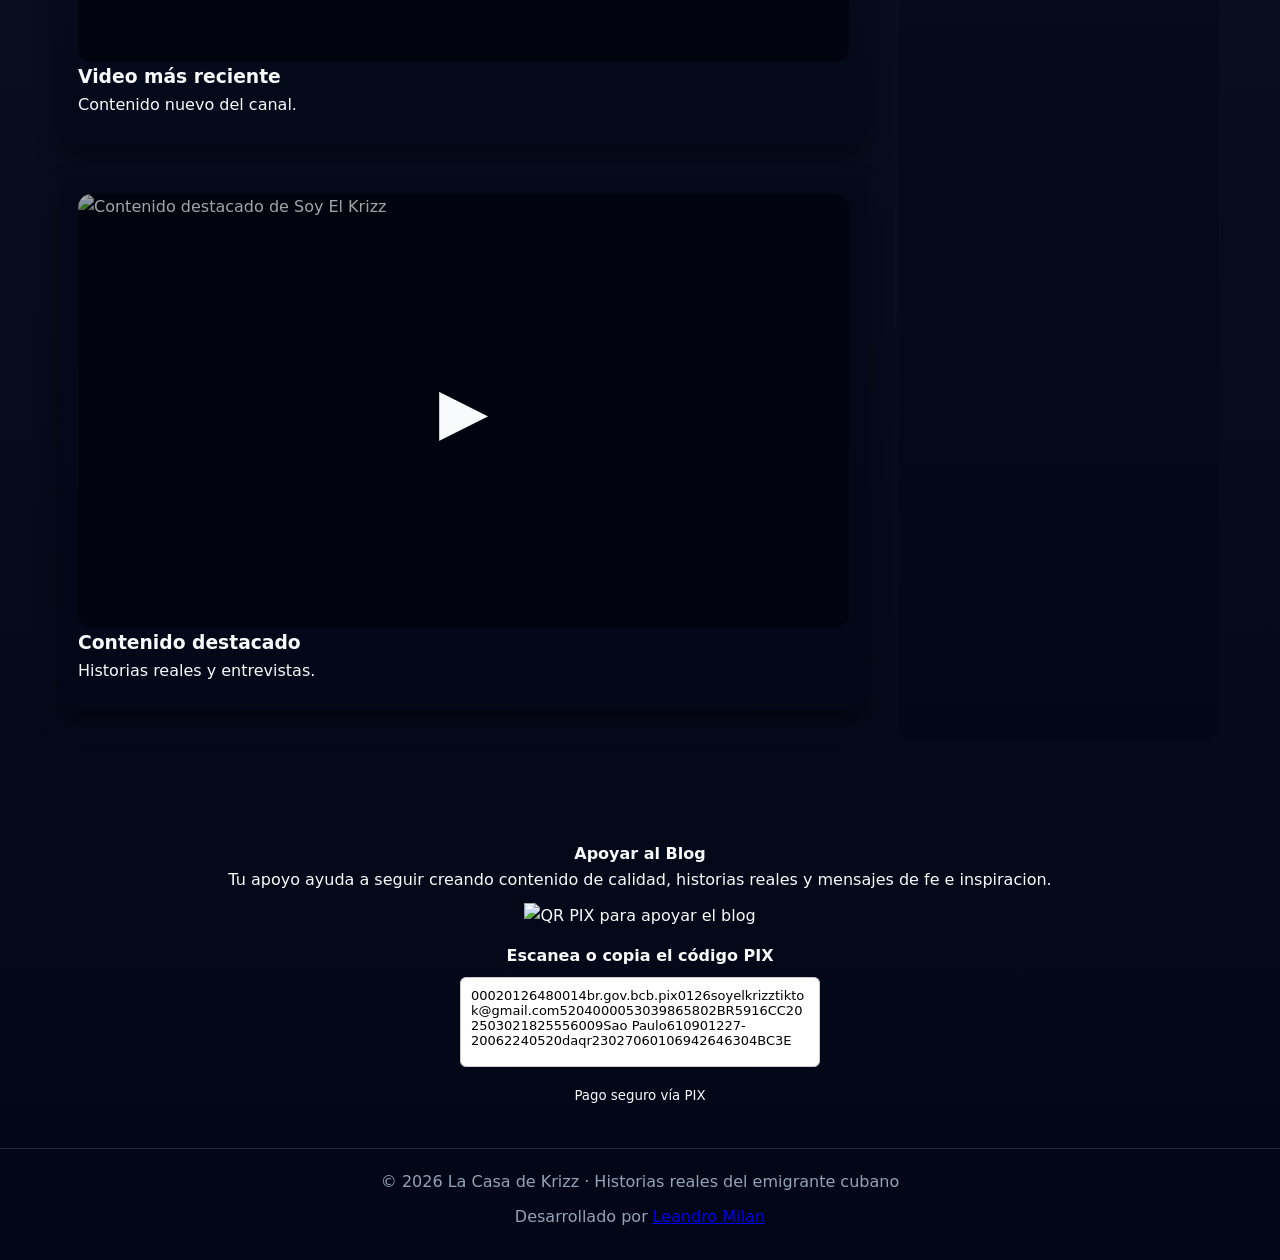
==== commit 4f7fdb4f: "Pulir textos dashboard y README" ====
--- a/index.html
+++ b/index.html
@@ -7,8 +7,8 @@
     <title>La Casa de Krizz | Historias Reales del Emigrante Cubano</title>
 
     <!-- SEO -->
-<meta name="description" content="La Casa de Krizz: historias reales de emigracion, entrevistas, fe cristiana y vida fuera de Cuba. Videos autenticos de Soy El Krizz, creador cubano en Brasil.">
-<meta name="keywords" content="Soy El Krizz, emigrante cubano, vida en Brasil, historias reales, videos de emigracion, fe cristiana, creador cubano">
+<meta name="description" content="La Casa de Krizz: historias reales de emigración, entrevistas, fe cristiana y vida fuera de Cuba. Videos auténticos de Soy El Krizz, creador cubano en Brasil.">
+<meta name="keywords" content="Soy El Krizz, emigrante cubano, vida en Brasil, historias reales, videos de emigración, fe cristiana, creador cubano">
 <meta name="author" content="Leandro Milan">
 <meta name="robots" content="index, follow">
 <link rel="canonical" href="https://leandro-designer.github.io/La-Casa-de-Krizz/">
@@ -16,8 +16,8 @@
 
  <!-- Open Graph -->
  <meta property="og:title" content="La Casa de Krizz | Historias Reales del Emigrante Cubano">
- <meta property="og:description" content="Videos, experiencias y contenido real sobre emigracion, fe y vida fuera de Cuba.">
- <meta property="og:image" content="https://leandro-designer.github.io/La-Casa-de-Krizz/imagenes/logo.png">
+ <meta property="og:description" content="Videos, experiencias y contenido real sobre emigración, fe y vida fuera de Cuba.">
+ <meta property="og:image" content="https://leandro-designer.github.io/La-Casa-de-Krizz/imágenes/logo.png">
  <meta property="og:url" content="https://leandro-designer.github.io/La-Casa-de-Krizz/">
  <meta property="og:type" content="website">
  <meta property="og:site_name" content="La Casa de Krizz">
@@ -26,12 +26,12 @@
  <!-- TWITTER -->
  <meta name="twitter:card" content="summary_large_image">
  <meta name="twitter:title" content="La Casa de Krizz">
- <meta name="twitter:description" content="Historias reales del emigrante cubano. Videos autenticos y humanos.">
- <meta name="twitter:image" content="https://leandro-designer.github.io/La-Casa-de-Krizz/imagenes/logo.png">
+ <meta name="twitter:description" content="Historias reales del emigrante cubano. Videos auténticos y humanos.">
+ <meta name="twitter:image" content="https://leandro-designer.github.io/La-Casa-de-Krizz/imágenes/logo.png">
  <meta name="twitter:url" content="https://leandro-designer.github.io/La-Casa-de-Krizz/">
 
     <!-- ICONO -->
-    <link rel="icon" href="imagenes/logo-blog2.png">
+    <link rel="icon" href="imágenes/logo-blog2.png">
 
     <link rel="preconnect" href="https://img.youtube.com">
     <link rel="preconnect" href="https://www.youtube.com">
@@ -39,7 +39,7 @@
     <link rel="preconnect" href="https://firestore.googleapis.com">
     <link rel="preconnect" href="https://api.cloudinary.com">
     <link rel="preconnect" href="https://res.cloudinary.com">
-    <link rel="preload" as="image" href="imagenes/Soy-el-Krizz.png">
+    <link rel="preload" as="image" href="imágenes/Soy-el-Krizz.png">
 
     <!-- CSS -->
     <link rel="stylesheet" href="style.css">
@@ -50,7 +50,7 @@
 <header class="header">
     <div class="header-container">
         <div class="brand">
-            <img src="imagenes/logo-blog2.png" alt="Logo La Casa de Krizz" loading="lazy" >
+            <img src="imágenes/logo-blog2.png" alt="Logo La Casa de Krizz" loading="lazy" >
             <span>La Casa de Krizz</span>
         </div>
 
@@ -66,15 +66,15 @@
 <!-- ================= HERO ================= -->
 <section id="Inicio" class="hero">
     <div class="hero-content">
-        <h1>La Casa de Krizz: contenido, entrevistas y detras de camaras</h1>
-        <p>Pagina oficial de Soy El Krizz</p>
+        <h1>La Casa de Krizz: contenido, entrevistas y detrás de cámaras</h1>
+        <p>Página oficial de Soy El Krizz</p>
     </div>
 </section>
 
 <!-- ================= BIOGRAFIA ================= -->
 <section class="author-bio" itemscope itemtype="https://schema.org/Person">
 
-    <img src="imagenes/Soy-el-Krizz.png"
+    <img src="imágenes/Soy-el-Krizz.png"
             alt="Soy El Krizz creador de contenido"
             class="author-img"
             itemprop="image">
@@ -91,9 +91,9 @@
             Emigrante y emprendedor digital, ha convertido su experiencia fuera de Cuba
             en una plataforma de informacion, conexion e inspiracion para miles de personas.
             <br><br>
-            Su contenido abarca emigracion, viajes, historias reales, entrevistas,
+            Su contenido abarca emigración, víajes, historias reales, entrevistas,
             reflexiones sociales y fe cristiana, siempre desde un enfoque humano,
-            autentico y cercano.
+            auténtico y cercano.
     </p>
 
         <meta itemprop="nationality" content="Cubano">
@@ -118,12 +118,12 @@
     <!-- POST 1 -->
     <article class="post" data-slot="1">
         <div class="video-thumb" data-video="gFSZrlOdkKU">
-            <img src="https://img.youtube.com/vi/gFSZrlOdkKU/hqdefault.jpg" alt="Video mas reciente de Soy El Krizz" loading="lazy" >
+            <img src="https://img.youtube.com/vi/gFSZrlOdkKU/hqdefault.jpg" alt="Video más reciente de Soy El Krizz" loading="lazy" >
             <span class="play-btn">&#9654;</span>
         </div>
 
         <div class="post-content">
-            <h3>Video mas reciente</h3>
+            <h3>Video más reciente</h3>
             <p>Contenido nuevo del canal.</p>
         </div>
 
@@ -131,7 +131,7 @@
 {
   "@context": "https://schema.org",
   "@type": "VideoObject",
-  "name": "Video mas reciente - Soy El Krizz",
+  "name": "Video más reciente - Soy El Krizz",
   "description": "Contenido nuevo del canal.",
   "thumbnailUrl": [
     "https://img.youtube.com/vi/gFSZrlOdkKU/hqdefault.jpg"
@@ -204,7 +204,7 @@
             src="https://api.qrserver.com/v1/create-qr-code/?size=220x220&data=00020126480014br.gov.bcb.pix0126soyelkrizztiktok@gmail.com5204000053039865802BR5916CC202503021825556009Sao Paulo610901227-20062240520daqr23027060106942646304BC3E"
             alt="QR PIX para apoyar el blog" loading="lazy">
 
-        <p class="pix-text">Escanea o copia el codigo PIX</p>
+        <p class="pix-text">Escanea o copia el código PIX</p>
 
         <!-- PIX COPIA Y PEGA -->
         <textarea
@@ -213,7 +213,7 @@
             class="pix-code"
         >00020126480014br.gov.bcb.pix0126soyelkrizztiktok@gmail.com5204000053039865802BR5916CC202503021825556009Sao Paulo610901227-20062240520daqr23027060106942646304BC3E</textarea>
 
-        <small>Pago seguro via PIX</small>
+        <small>Pago seguro vía PIX</small>
     </div>
 </section>
 
@@ -253,10 +253,11 @@
 activarModal();
 </script>
 
-<!-- Firebase + contenido dinamico -->
+<!-- Firebase + contenido dinámico -->
 <script src="./firebase-config.js"></script>
 <script type="module" src="./public-videos.js"></script>
 <script type="module" src="./public-blog.js"></script>
 
 </body>
 </html>
+
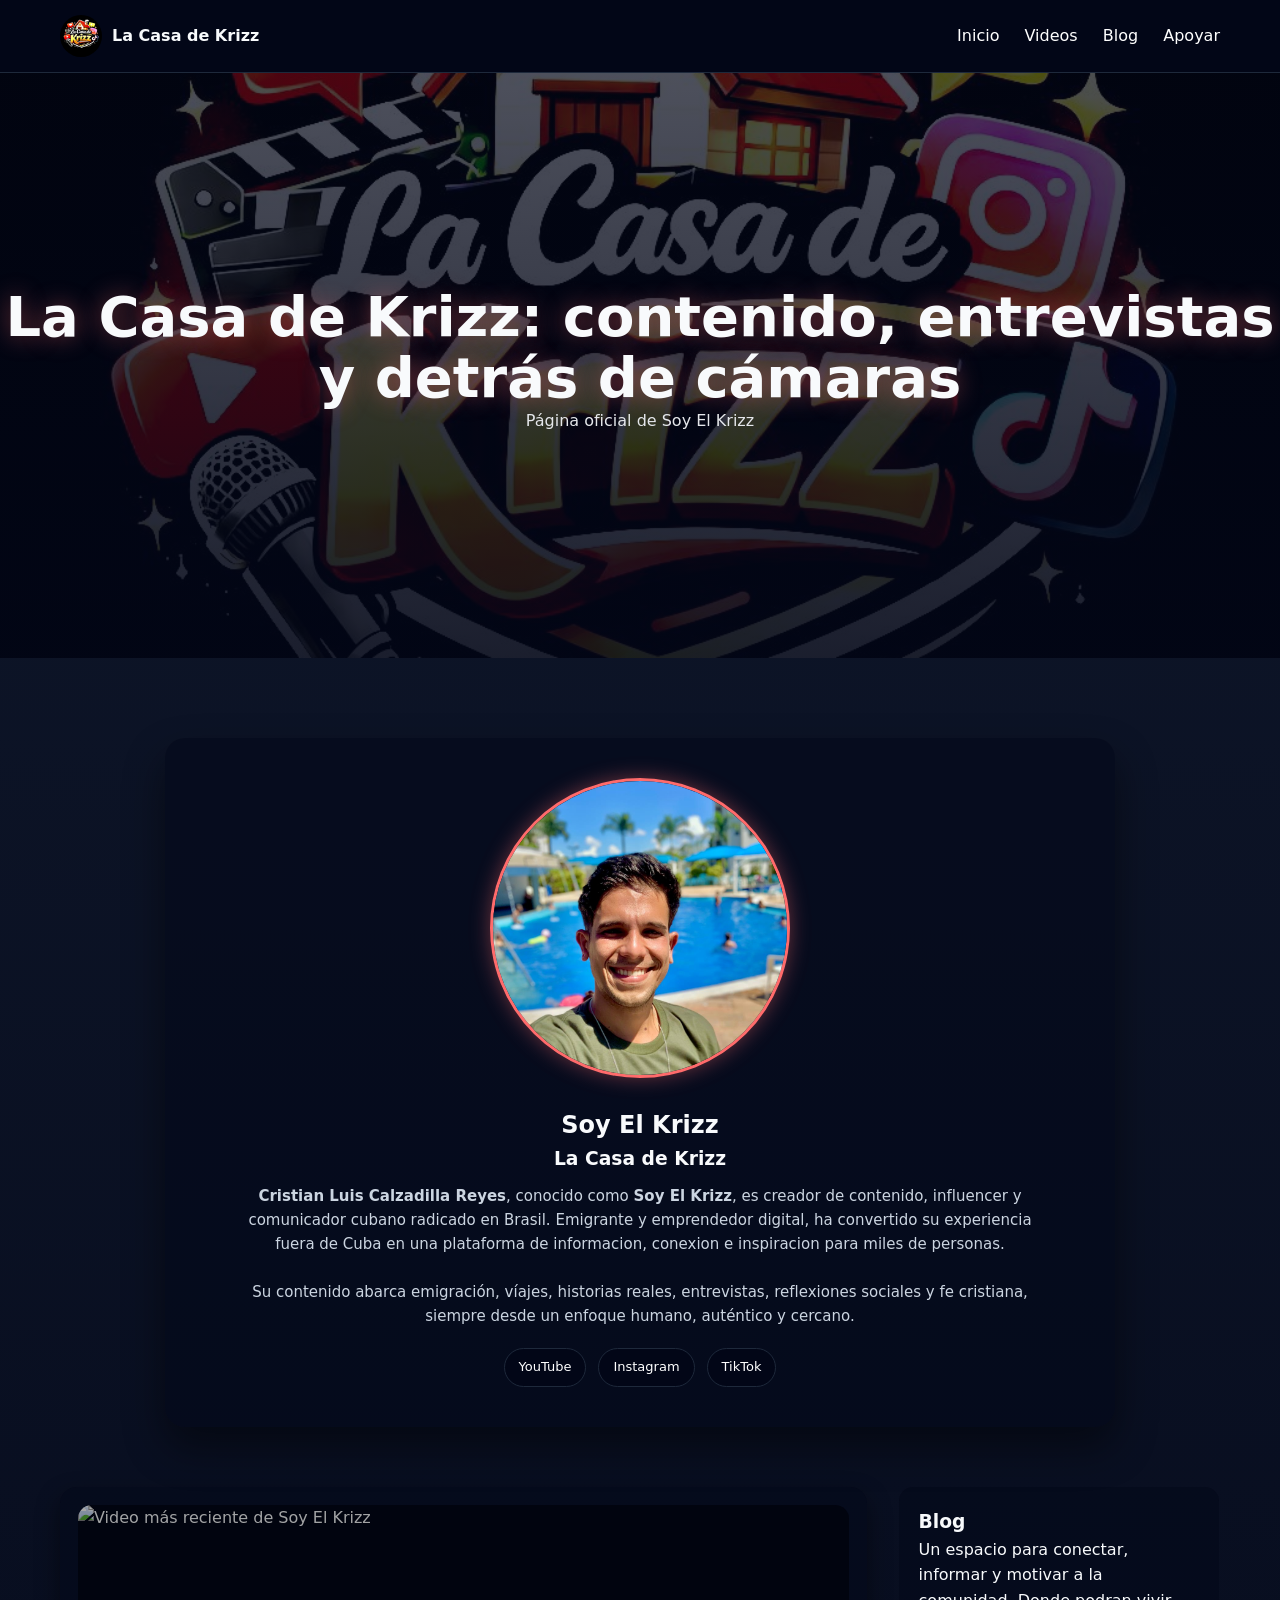
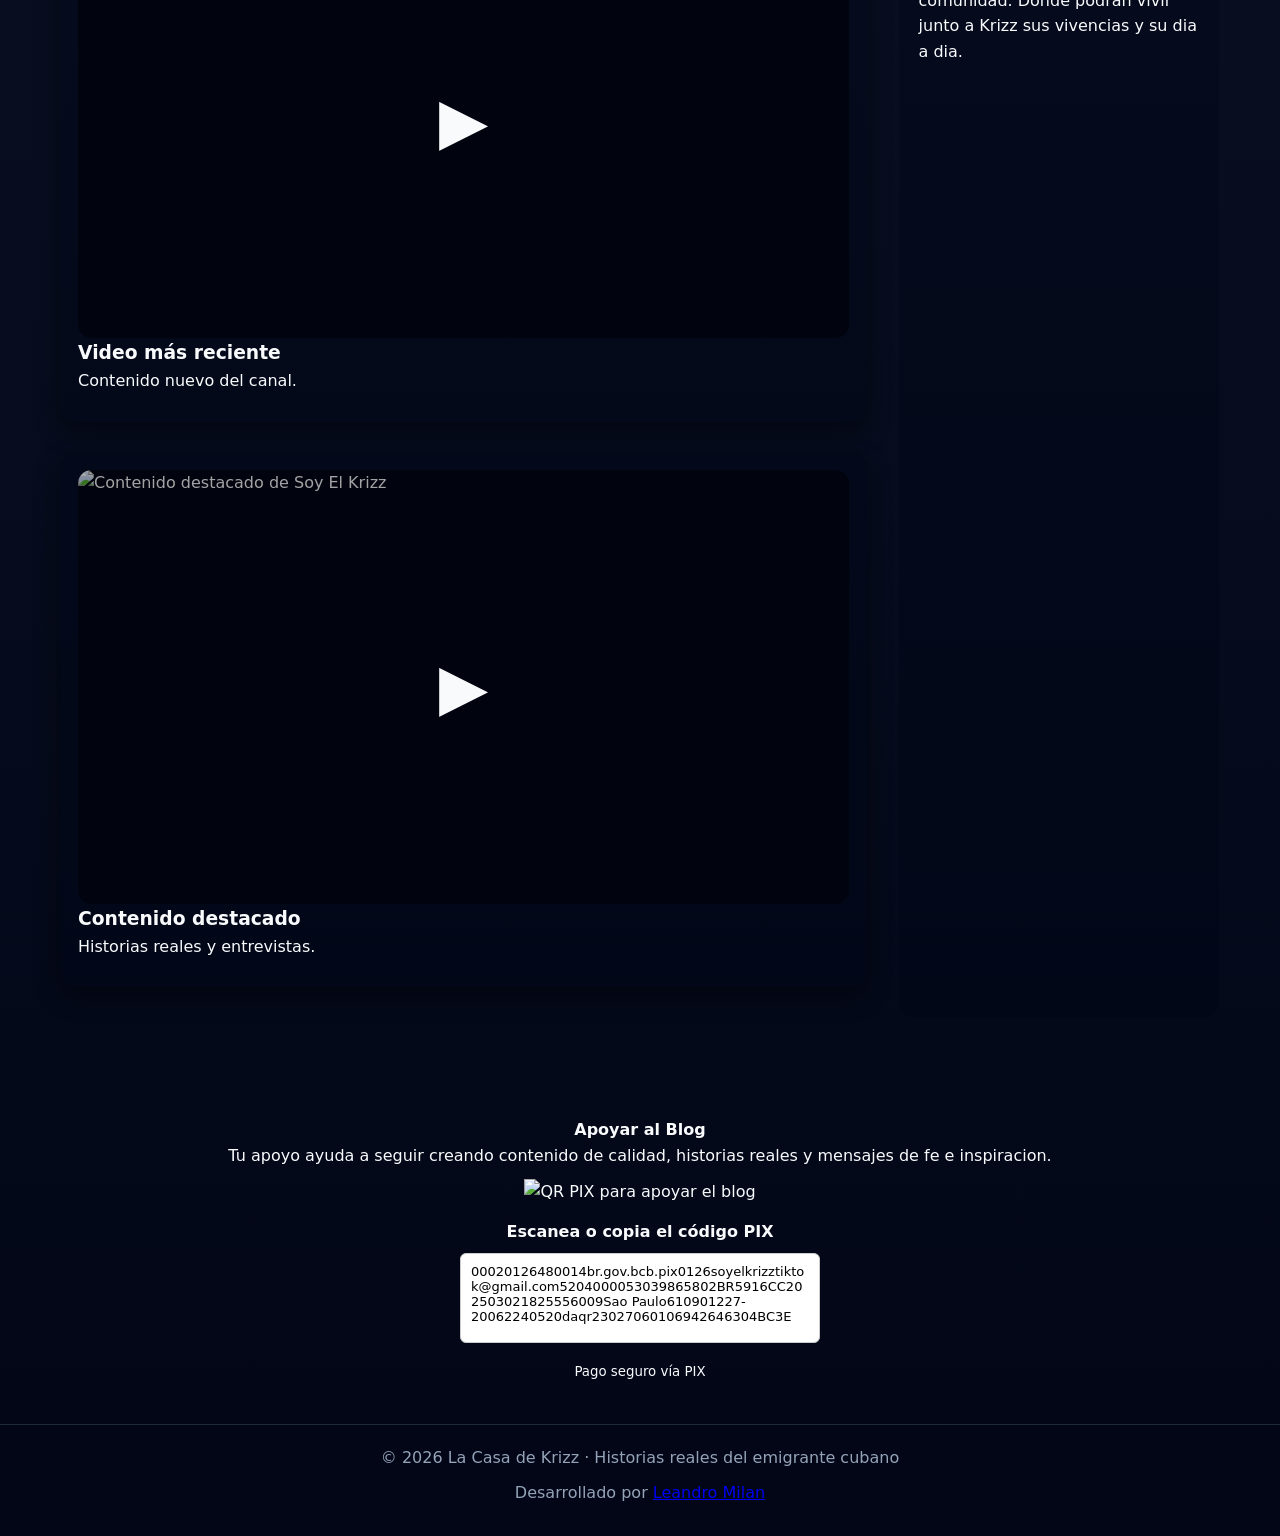
==== commit 557458c8: "Corregir rutas de imagenes" ====
--- a/index.html
+++ b/index.html
@@ -17,7 +17,7 @@
  <!-- Open Graph -->
  <meta property="og:title" content="La Casa de Krizz | Historias Reales del Emigrante Cubano">
  <meta property="og:description" content="Videos, experiencias y contenido real sobre emigración, fe y vida fuera de Cuba.">
- <meta property="og:image" content="https://leandro-designer.github.io/La-Casa-de-Krizz/imágenes/logo.png">
+ <meta property="og:image" content="https://leandro-designer.github.io/La-Casa-de-Krizz/imagenes/logo.png">
  <meta property="og:url" content="https://leandro-designer.github.io/La-Casa-de-Krizz/">
  <meta property="og:type" content="website">
  <meta property="og:site_name" content="La Casa de Krizz">
@@ -27,11 +27,11 @@
  <meta name="twitter:card" content="summary_large_image">
  <meta name="twitter:title" content="La Casa de Krizz">
  <meta name="twitter:description" content="Historias reales del emigrante cubano. Videos auténticos y humanos.">
- <meta name="twitter:image" content="https://leandro-designer.github.io/La-Casa-de-Krizz/imágenes/logo.png">
+ <meta name="twitter:image" content="https://leandro-designer.github.io/La-Casa-de-Krizz/imagenes/logo.png">
  <meta name="twitter:url" content="https://leandro-designer.github.io/La-Casa-de-Krizz/">
 
     <!-- ICONO -->
-    <link rel="icon" href="imágenes/logo-blog2.png">
+    <link rel="icon" href="imagenes/logo-blog2.png">
 
     <link rel="preconnect" href="https://img.youtube.com">
     <link rel="preconnect" href="https://www.youtube.com">
@@ -39,7 +39,7 @@
     <link rel="preconnect" href="https://firestore.googleapis.com">
     <link rel="preconnect" href="https://api.cloudinary.com">
     <link rel="preconnect" href="https://res.cloudinary.com">
-    <link rel="preload" as="image" href="imágenes/Soy-el-Krizz.png">
+    <link rel="preload" as="image" href="imagenes/Soy-el-Krizz.png">
 
     <!-- CSS -->
     <link rel="stylesheet" href="style.css">
@@ -50,7 +50,7 @@
 <header class="header">
     <div class="header-container">
         <div class="brand">
-            <img src="imágenes/logo-blog2.png" alt="Logo La Casa de Krizz" loading="lazy" >
+            <img src="imagenes/logo-blog2.png" alt="Logo La Casa de Krizz" loading="lazy" >
             <span>La Casa de Krizz</span>
         </div>
 
@@ -74,7 +74,7 @@
 <!-- ================= BIOGRAFIA ================= -->
 <section class="author-bio" itemscope itemtype="https://schema.org/Person">
 
-    <img src="imágenes/Soy-el-Krizz.png"
+    <img src="imagenes/Soy-el-Krizz.png"
             alt="Soy El Krizz creador de contenido"
             class="author-img"
             itemprop="image">
@@ -261,3 +261,4 @@
 </body>
 </html>
 
+
--- a/style.css
+++ b/style.css
@@ -388,3 +388,4 @@
     font-size: 13px;
 }
 
+
